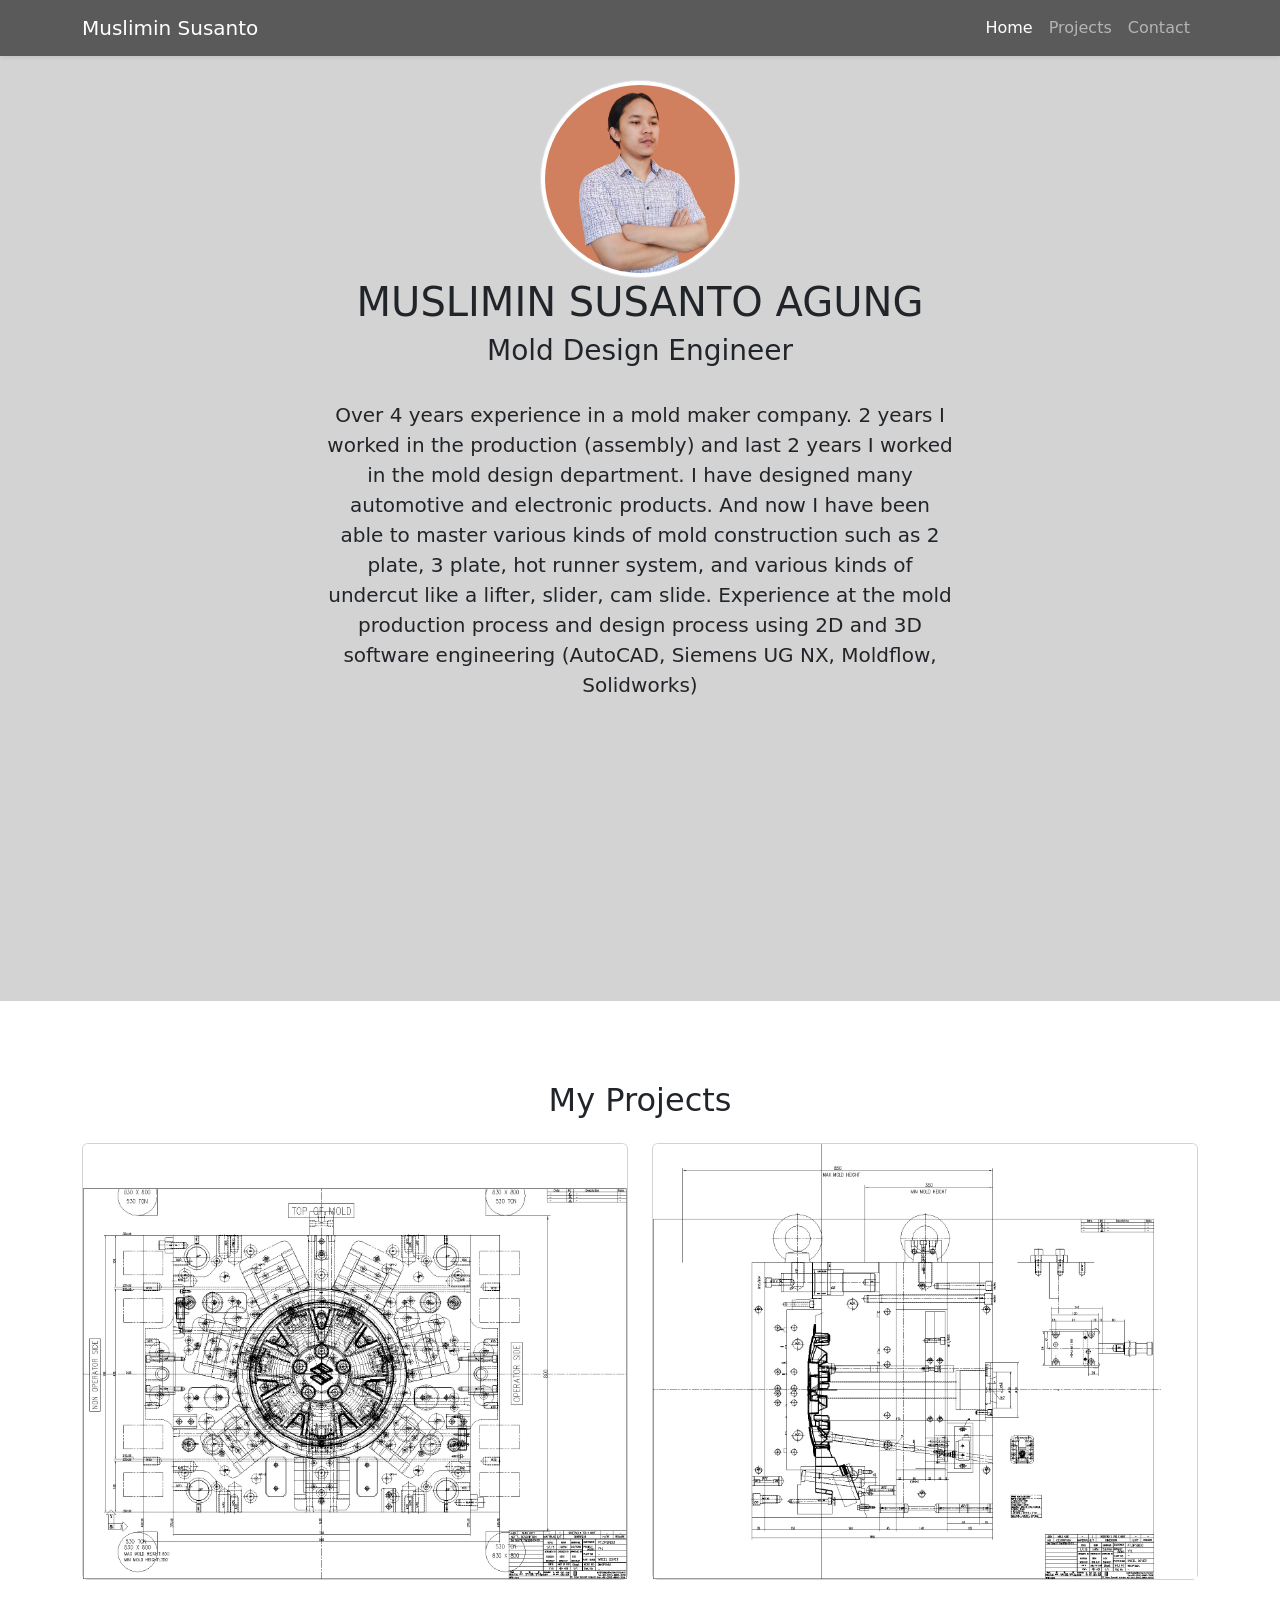
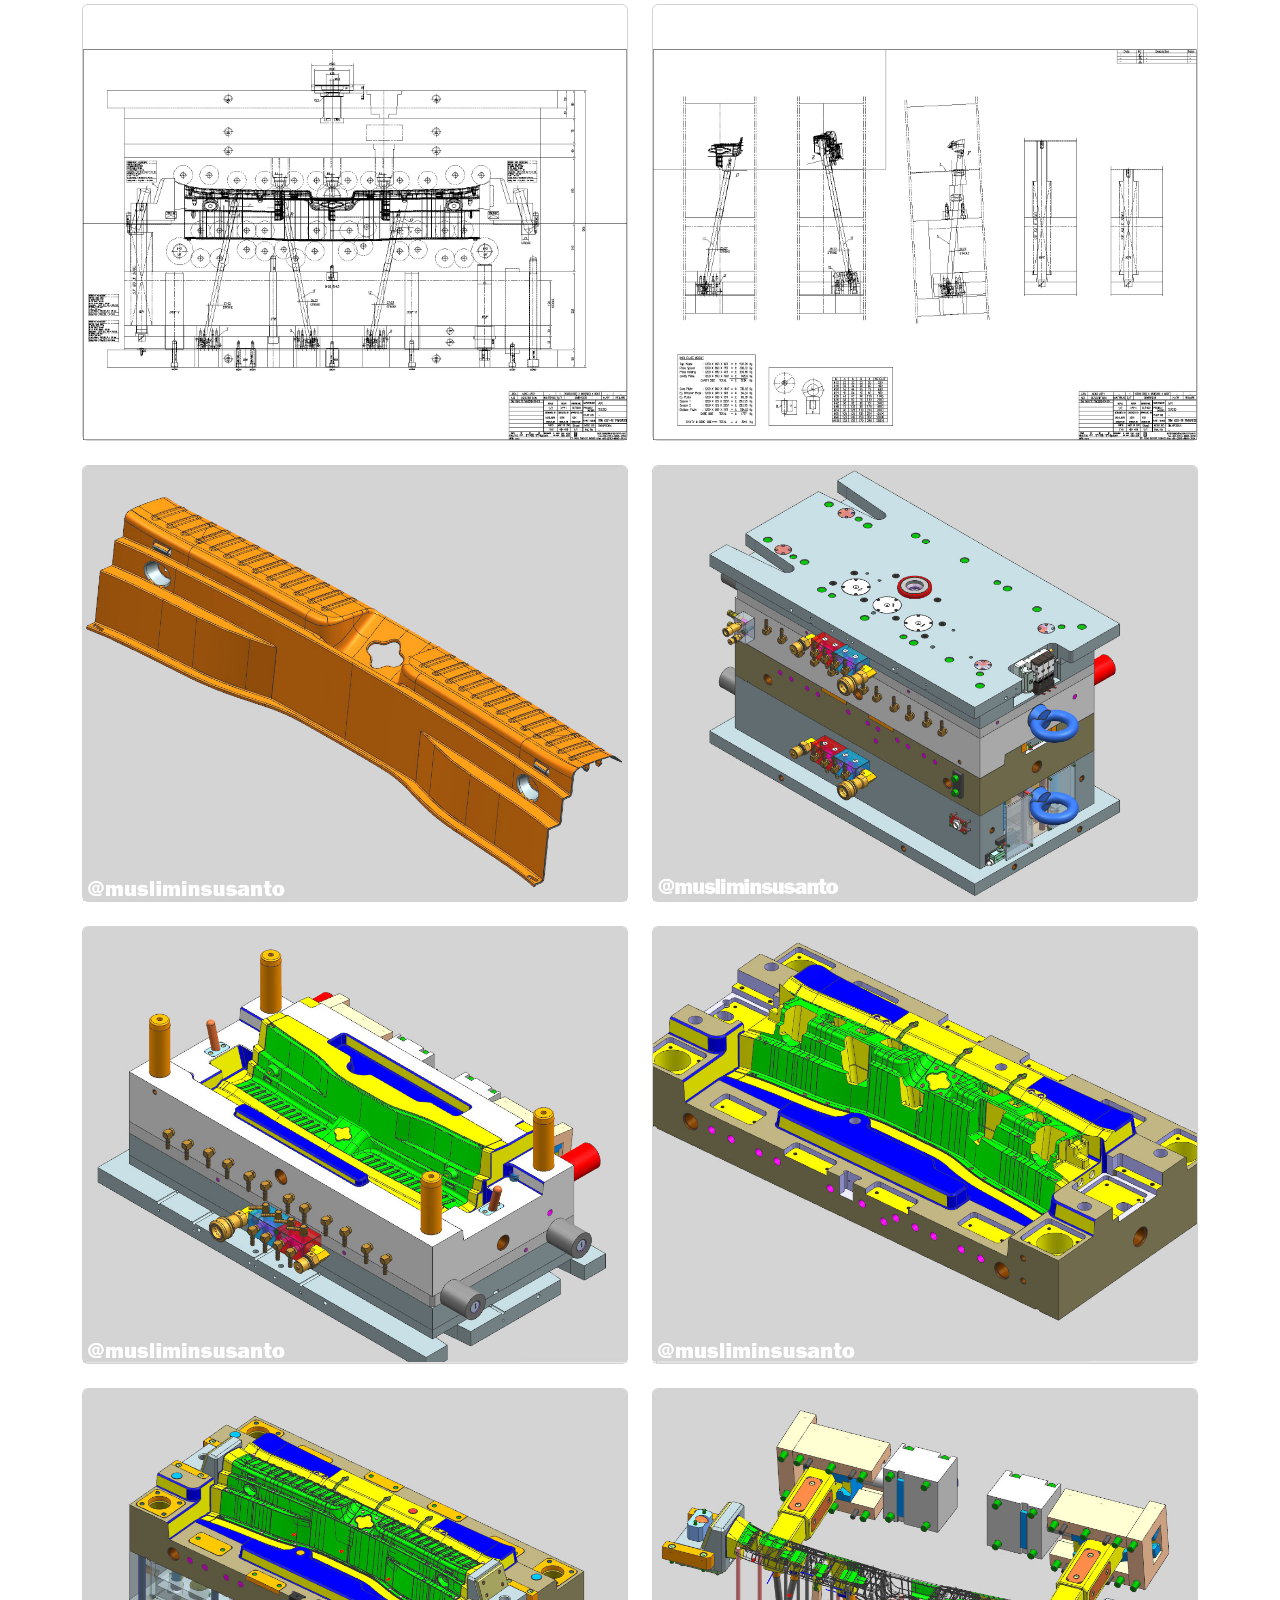
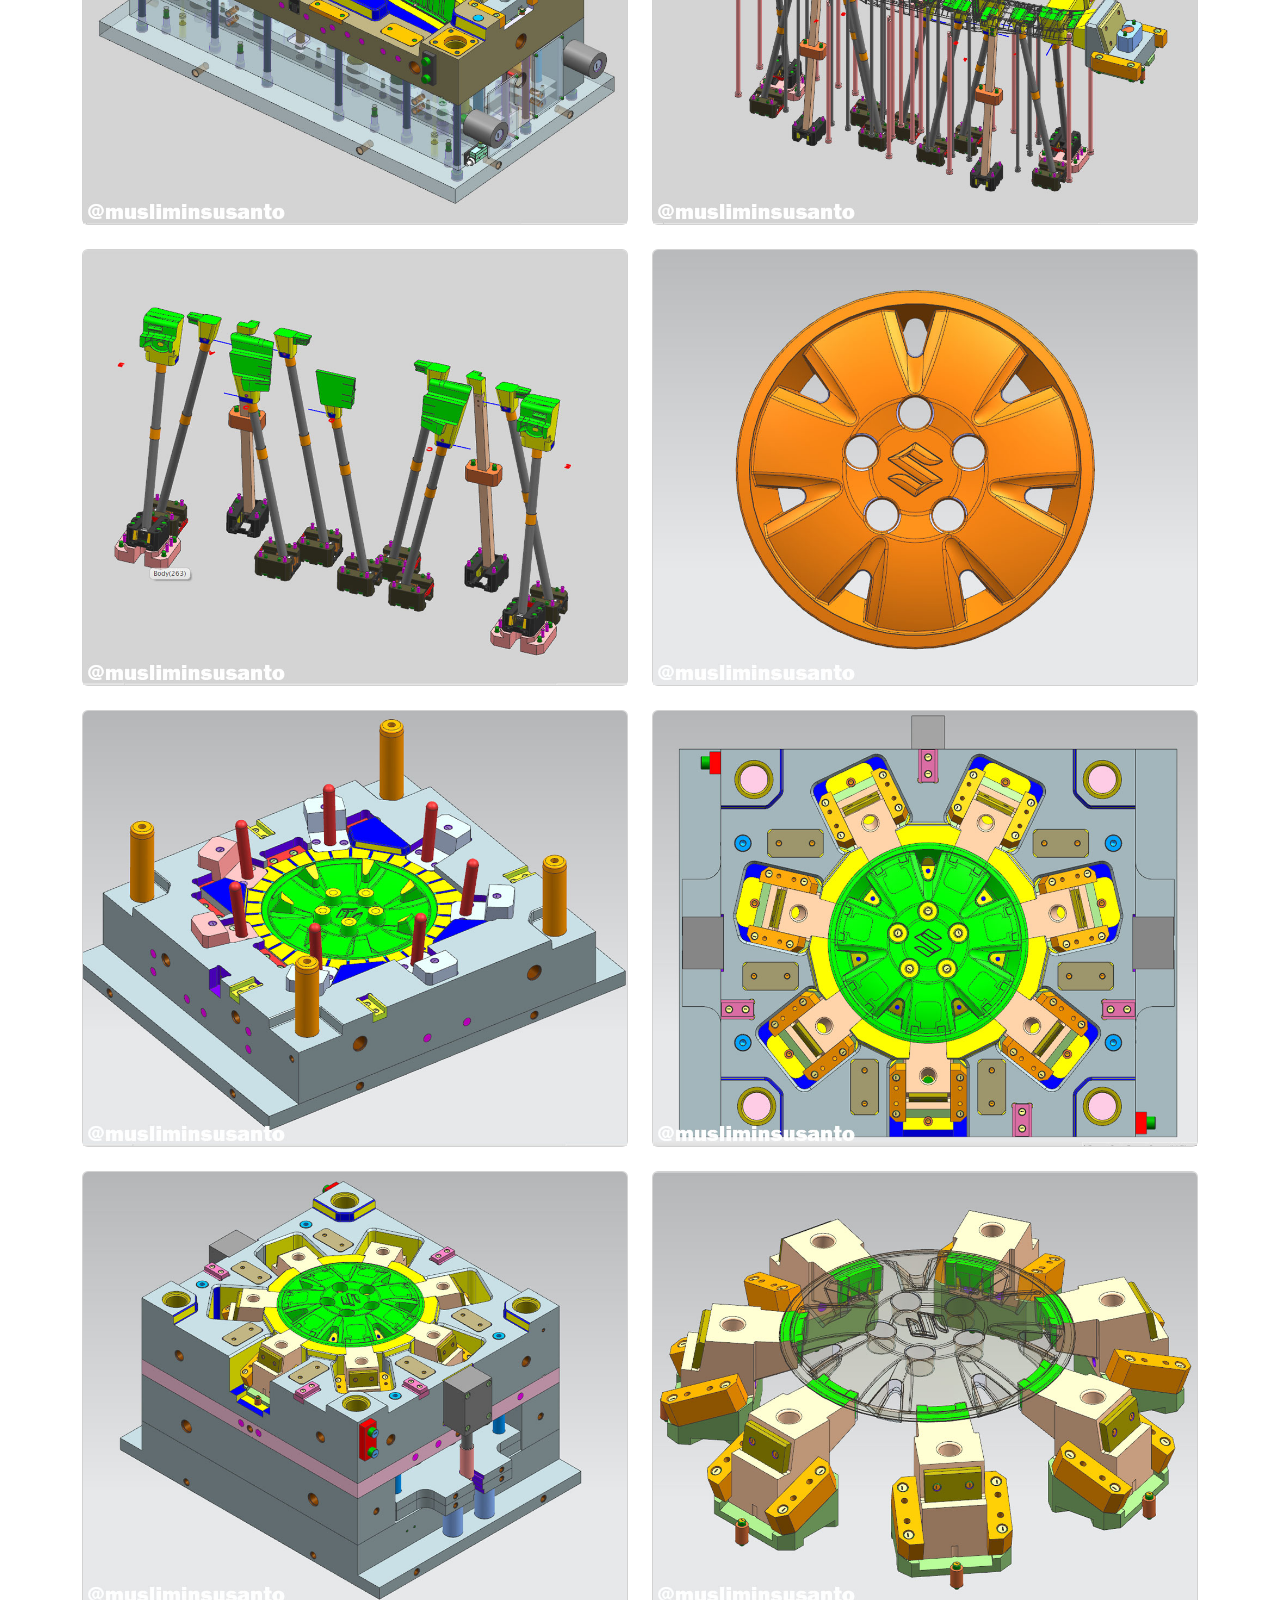
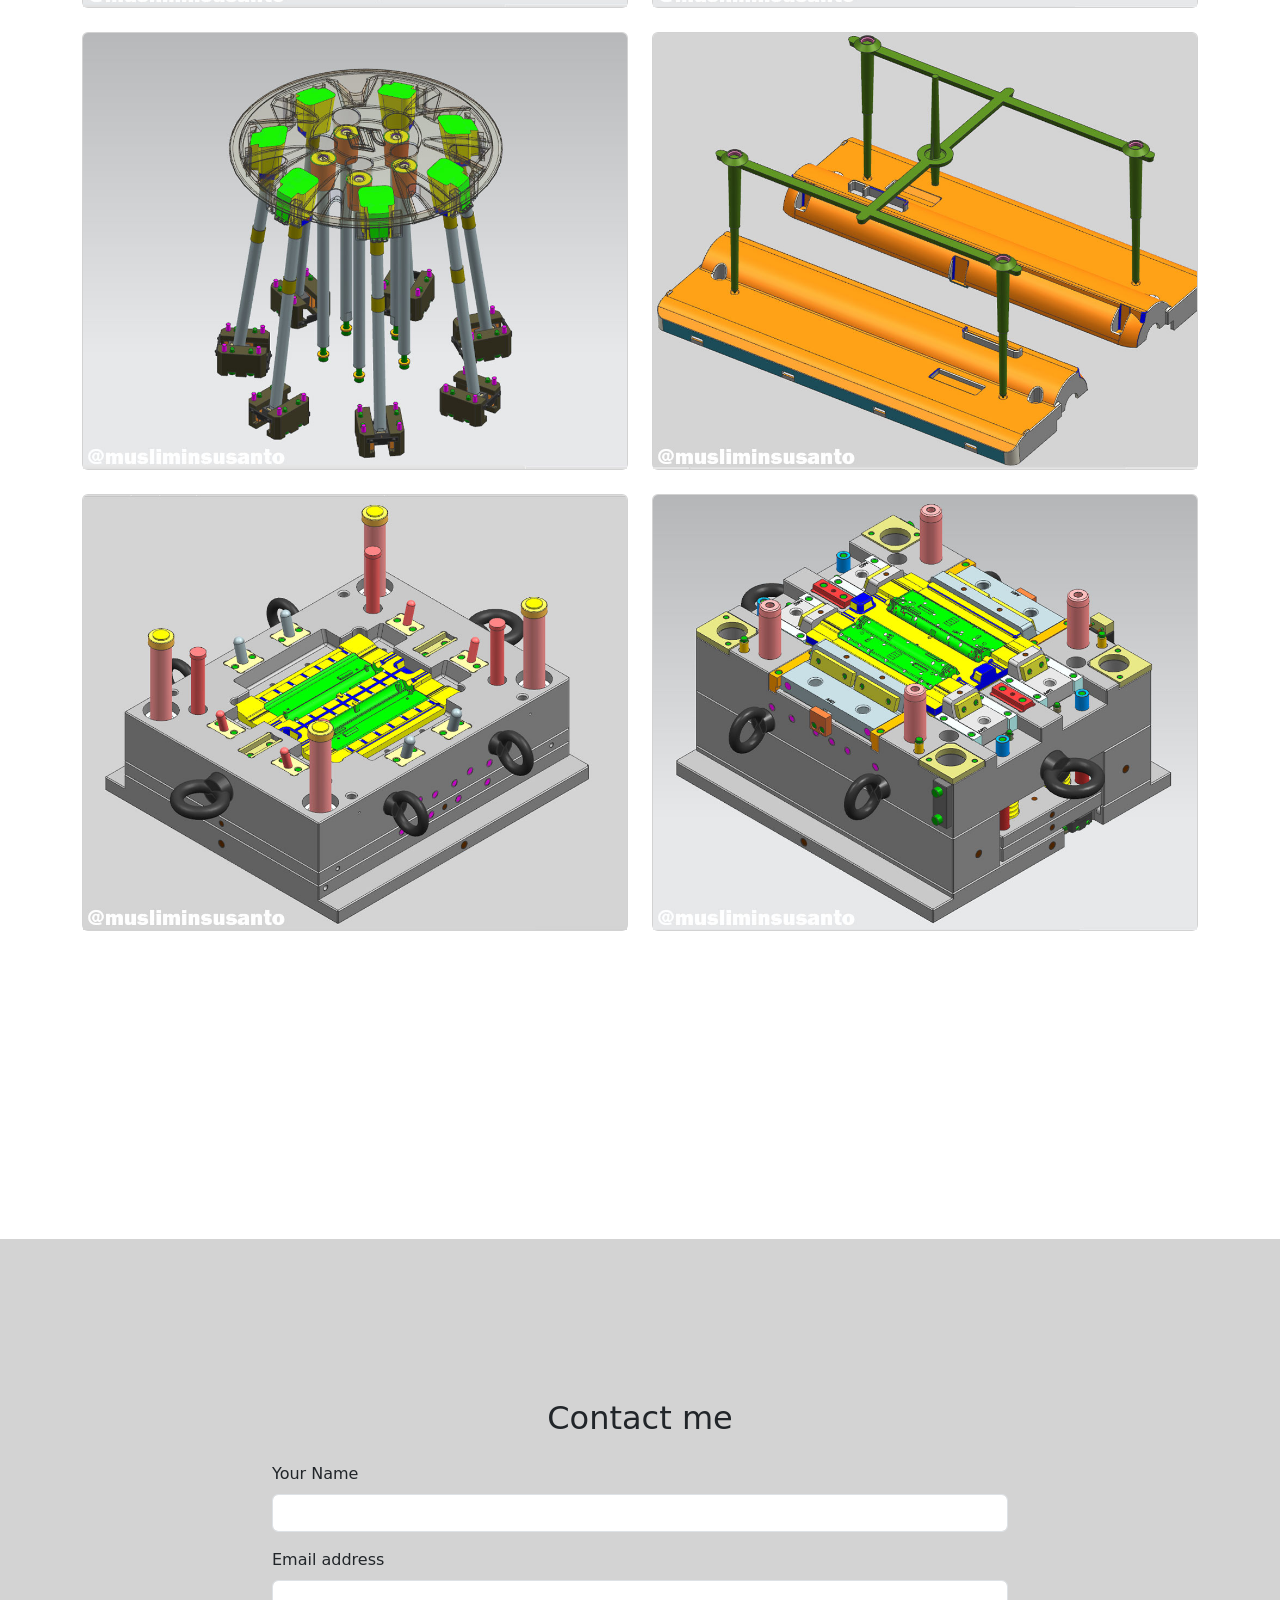
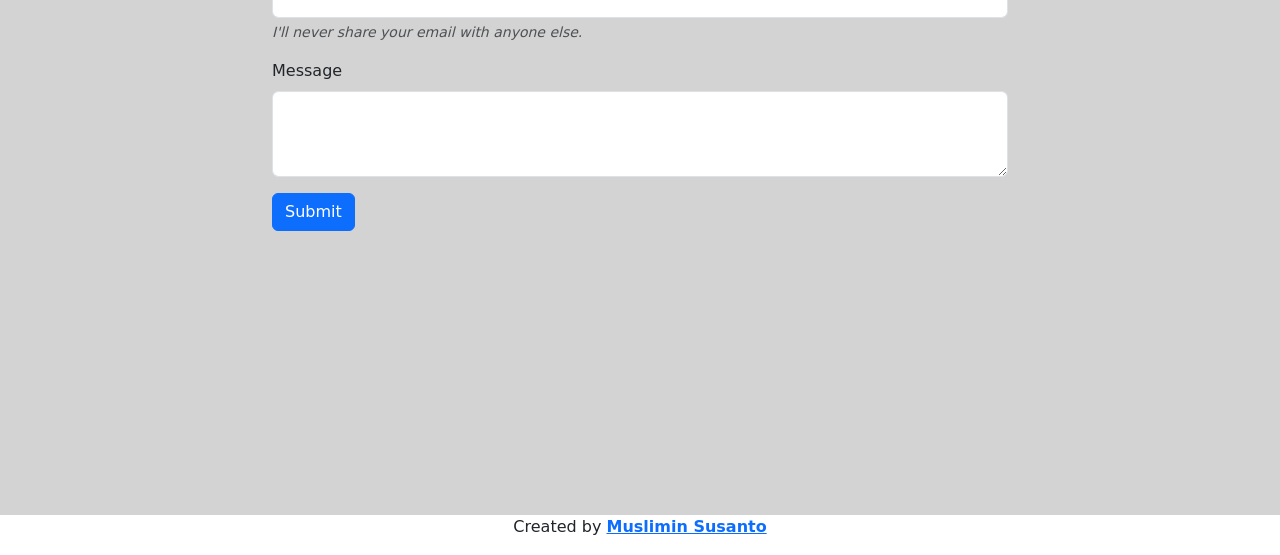
==== index.html @ c2fb9cf5 "Update index.html" ====
<!DOCTYPE html>
<html lang="en">
  <head>
    <!-- Required meta tags -->
    <meta charset="utf-8" />
    <meta name="viewport" content="width=device-width, initial-scale=1" />

    <!-- Bootstrap CSS -->
    <link href="https://cdn.jsdelivr.net/npm/bootstrap@5.1.1/dist/css/bootstrap.min.css" rel="stylesheet" integrity="sha384-F3w7mX95PdgyTmZZMECAngseQB83DfGTowi0iMjiWaeVhAn4FJkqJByhZMI3AhiU" crossorigin="anonymous" />

    <!-- My CSS -->
    <link rel="stylesheet" href="style.css" />

    <title>My Portfolio | Muslimin Susanto</title>
  </head>
  <body id="home">
    <!-- Navbar -->
    <nav class="navbar navbar-expand-lg navbar-dark shadow-sm fixed-top" style="background: #5a5a5a">
      <div class="container">
        <a class="navbar-brand" href="#">Muslimin Susanto</a>
        <button class="navbar-toggler" type="button" data-bs-toggle="collapse" data-bs-target="#navbarNav" aria-controls="navbarNav" aria-expanded="false" aria-label="Toggle navigation">
          <span class="navbar-toggler-icon"></span>
        </button>
        <div class="collapse navbar-collapse" id="navbarNav">
          <ul class="navbar-nav ms-auto">
            <li class="nav-item">
              <a class="nav-link active" aria-current="page" href="#home">Home</a>
            </li>
          
            <li class="nav-item">
              <a class="nav-link" href="#projects">Projects</a>
            </li>
            <li class="nav-item">
              <a class="nav-link" href="#contact">Contact</a>
            </li>
          </ul>
        </div>
      </div>
    </nav>
    <!-- Akhir Navbar -->

    <!-- Jumbotron -->
    <section class="jumbotron text-center">
      <img src="img/05.jpg" alt="Muslimin Susanto" width="200" class="rounded-circle img-thumbnail" />
      <div class="container">
        <div class="row text-center">
          <div class="col">
            <h1>
              MUSLIMIN SUSANTO AGUNG
            </h1>
          </div>
        </div>
      </div>
    
      <div class="container">
        <div class="row text-center mb-4">
          <div class="col">
            <h3>
              Mold Design Engineer
            </h3>
          </div>
        </div>
      </div>



      <div class="row justify-content-center fs-5 text-center">
        <div class="col-md-6">
          <p>Over 4 years experience in a mold maker company. 2 years I worked in the production (assembly) and last 2 years I worked in the mold design department. I have designed many automotive and electronic products. And now I have been able to master various kinds of mold construction such as 2 plate, 3 plate, hot runner system, and various kinds of undercut like a lifter, slider, cam slide.  Experience at the mold production process and design process using 2D and 3D software engineering (AutoCAD, Siemens UG NX, Moldflow, Solidworks)</p>
        </div>
      
      </div>
      
      <svg xmlns="http://www.w3.org/2000/svg" viewBox="0 0 1440 320">
        <path
          fill="#d3d3d3"
          fill-opacity="10"
          d="M0,96L30,106.7C60,117,120,139,180,160C240,181,300,203,360,197.3C420,192,480,160,540,160C600,160,660,192,720,181.3C780,171,840,117,900,122.7C960,128,1020,192,1080,202.7C1140,213,1200,171,1260,154.7C1320,139,1380,149,1410,154.7L1440,160L1440,0L1410,0C1380,0,1320,0,1260,0C1200,0,1140,0,1080,0C1020,0,960,0,900,0C840,0,780,0,720,0C660,0,600,0,540,0C480,0,420,0,360,0C300,0,240,0,180,0C120,0,60,0,30,0L0,0Z"
        ></path>
      </svg>
    </section>
    <!-- Akhir Jumbotron -->


    <!-- Projects -->
    <section id="projects">
      <div class="container">
        <div class="row text-center mb-3">
          <div class="col">
            <h2>My Projects</h2>
          </div>
        </div>
        <div class="row justify-content-center">
          <div class="col-md-6 mb-4">
            <div class="card">
              <img src="img/projects/1.jpg" class="card-img-top" alt="projects1" />
            </div>
          </div>
          <div class="col-md-6 mb-4">
            <div class="card">
              <img src="img/projects/2.jpg" class="card-img-top" alt="projects1" />
            </div>
          </div>
          <div class="col-md-6 mb-4">
            <div class="card">
              <img src="img/projects/3.jpg" class="card-img-top" alt="projects1" />
            </div>
          </div>
          <div class="col-md-6 mb-4">
            <div class="card">
              <img src="img/projects/4.jpg" class="card-img-top" alt="projects1" />
            </div>
          </div>
          <div class="col-md-6 mb-4">
            <div class="card">
              <img src="img/projects/5.jpg" class="card-img-top" alt="projects1" />
            </div>
          </div>
          <div class="col-md-6 mb-4">
            <div class="card">
              <img src="img/projects/6.jpg" class="card-img-top" alt="projects1" />
            </div>
          </div>
          <div class="col-md-6 mb-4">
            <div class="card">
              <img src="img/projects/7.jpg" class="card-img-top" alt="projects1" />
            </div>
          </div>
          <div class="col-md-6 mb-4">
            <div class="card">
              <img src="img/projects/8.jpg" class="card-img-top" alt="projects1" />
            </div>
          </div>
          <div class="col-md-6 mb-4">
            <div class="card">
              <img src="img/projects/9.jpg" class="card-img-top" alt="projects1" />
            </div>
          </div>
          <div class="col-md-6 mb-4">
            <div class="card">
              <img src="img/projects/10.jpg" class="card-img-top" alt="projects1" />
            </div>
          </div>
          <div class="col-md-6 mb-4">
            <div class="card">
              <img src="img/projects/11.jpg" class="card-img-top" alt="projects1" />
            </div>
          </div>
          <div class="col-md-6 mb-4">
            <div class="card">
              <img src="img/projects/12.jpg" class="card-img-top" alt="projects1" />
            </div>
          </div>
          <div class="col-md-6 mb-4">
            <div class="card">
              <img src="img/projects/13.jpg" class="card-img-top" alt="projects1" />
            </div>
          </div>
          <div class="col-md-6 mb-4">
            <div class="card">
              <img src="img/projects/14.jpg" class="card-img-top" alt="projects1" />
            </div>
          </div>
          <div class="col-md-6 mb-4">
            <div class="card">
              <img src="img/projects/15.jpg" class="card-img-top" alt="projects1" />
            </div>
          </div>
          <div class="col-md-6 mb-4">
            <div class="card">
              <img src="img/projects/16.jpg" class="card-img-top" alt="projects1" />
            </div>
          </div>
          <div class="col-md-6 mb-4">
            <div class="card">
              <img src="img/projects/17.jpg" class="card-img-top" alt="projects1" />
            </div>
          </div>
          <div class="col-md-6 mb-4">
            <div class="card">
              <img src="img/projects/18.jpg" class="card-img-top" alt="projects1" />
            </div>
          </div>
          <div class="col-md-6 mb-4">
            <div class="card">
              <img src="img/projects/19.jpg" class="card-img-top" alt="projects1" />
            </div>
          </div>
          <div class="col-md-6 mb-4">
            <div class="card">
              <img src="img/projects/20.jpg" class="card-img-top" alt="projects1" />
            </div>
          </div>
          
            </div>
          </div>
        </div>
      </div>
      <svg xmlns="http://www.w3.org/2000/svg" viewBox="0 0 1440 320">
        <path
          fill="#ffffff"
          fill-opacity="1"
          d="M0,192L48,186.7C96,181,192,171,288,160C384,149,480,139,576,138.7C672,139,768,149,864,165.3C960,181,1056,203,1152,208C1248,213,1344,203,1392,197.3L1440,192L1440,320L1392,320C1344,320,1248,320,1152,320C1056,320,960,320,864,320C768,320,672,320,576,320C480,320,384,320,288,320C192,320,96,320,48,320L0,320Z"
          data-darkreader-inline-fill=""
          style="--darkreader-inline-fill: #007acc"
        ></path>
      </svg>
    </section>
    <!-- Akhir Projects -->

    <!-- Contact -->
    <section id="contact">
      <div id="contact">
        <div class="container">
          <div class="row text-center mb-3">
            <div class="col">
              <h2>Contact me</h2>
            </div>
          </div>
          <div class="row justify-content-center">
            <div class="col-md-8">
              <div class="alert alert-warning alert-dismissible fade show d-none my-alert" role="alert">
                <strong>Thankyou!</strong> Your response has been recorded.
                <button type="button" class="btn-close" data-bs-dismiss="alert" aria-label="Close"></button>
              </div>
              <form name="submit-to-google-sheet">
    <div class="mb-3">
      <label for="name" class="form-label">Your Name</label>
      <input type="text" class="form-control" id="name" aria-describedby="name" name="name">
      
    </div>
    <div class="mb-3">
      <label for="email" class="form-label">Email address</label>
      <input type="email" class="form-control" id="email" aria-describedby="email" name="email">
      <div id="emailHelp" class="form-text fst-italic">I'll never share your email with anyone else.</div>
    </div>
    <div class="mb-3">
      <label for="message" class="form-label">Message</label>
      <textarea class="form-control" id="message" rows="3" name="message"></textarea>
    </div>

    <button type="submit" class="btn btn-primary btn-submit">Submit</button>
    <button class="btn btn-primary btn-loading d-none" type="button" disabled>
      <span class="spinner-border spinner-border-sm" role="status" aria-hidden="true"></span>
      Loading...
    </button>
  </form>
            </div>
          </div>
        </div>
      </div>
      <svg xmlns="http://www.w3.org/2000/svg" viewBox="0 0 1440 320"><path fill="#d3d3d3" fill-opacity="1" d="M0,224L0,288L1440,288L1440,320L0,320L0,320Z"></path></svg>
    </section>
    
    <!-- Akhir Contact -->

    <!-- Footer -->
    <section id="footer">
      <footer class="text-center ">
        <p>Created by <a href="https://www.linkedin.com/in/muslimin-susanto-30aabb185/" class="fw-bold">Muslimin Susanto</a></p>
      </footer>
    </section>
    
    <!-- Akhir Footer -->

    <script src="https://cdn.jsdelivr.net/npm/bootstrap@5.1.1/dist/js/bootstrap.bundle.min.js" integrity="sha384-/bQdsTh/da6pkI1MST/rWKFNjaCP5gBSY4sEBT38Q/9RBh9AH40zEOg7Hlq2THRZ" crossorigin="anonymous"></script>

    <script>
      const scriptURL = 'https://script.google.com/macros/s/AKfycbyPAhC7b8kqi7m5Fz4rlRnM3wbBEeJFBWwwUVKz9-BbYvPcU7qLAvP1t3pHbpmOs-VFFA/exec'
      const form = document.forms['submit-to-google-sheet']
      const btnSubmit = document.querySelector('.btn-submit')
      const btnLoading = document.querySelector('.btn-loading')
      const myAlert = document.querySelector('.my-alert')
    
      form.addEventListener('submit', e => {
        e.preventDefault()
        // when submit button is clicked
        // show loading button, dischard submit button
        btnLoading.classList.toggle('d-none')
        btnSubmit.classList.toggle('d-none')
        fetch(scriptURL, { method: 'POST', body: new FormData(form)})
          .then(response => {
        // show submit button, dischard loading button
            btnLoading.classList.toggle('d-none')
        btnSubmit.classList.toggle('d-none')
        // show alert
        myAlert.classList.toggle('d-none')
        // reset form
        form.reset()
            console.log('Success!', response)
          })
          .catch(error => console.error('Error!', error.message))
      })
    </script>

  </body>
</html>
---- style.css ----
.jumbotron {
  padding-top: 5rem;
  background-color: #d3d3d3;
}

#projects {
  background-color: #ffffff;
  padding-top: 5rem;
}

#contact {
  background-color: #d3d3d3;
  padding-top: 5rem;
}

.container .img {
  overflow: hidden;
}

.container img {
  display: block;
  width: 100%;
  height: 100%;
  transition: all 0.5s ease-out;
}

.container img:hover {
  transform: scale(1.1);
}

.modal {
  background-color: rgba(0, 0, 0, 0.698);
  position: fixed;
  top: 0;
  right: 0;
  bottom: 0;
  left: 0;
  width: 100%;
  height: 100%;
  opacity: 0;
  pointer-events: none;
  transition: all 0.3s ease-out;
}

.modal.open {
  pointer-events: all;
  opacity: 1;
}

.modal .full-img {
  position: absolute;
  height: 70%;
  top: 50%;
  left: 50%;
  transform: translate(-50%, -50%);
}

.modal .caption {
  position: absolute;
  bottom: 5%;
  left: 50%;
  transform: translate(-50%, -50%);
  font-size: 20px;
  color: #fff;
}
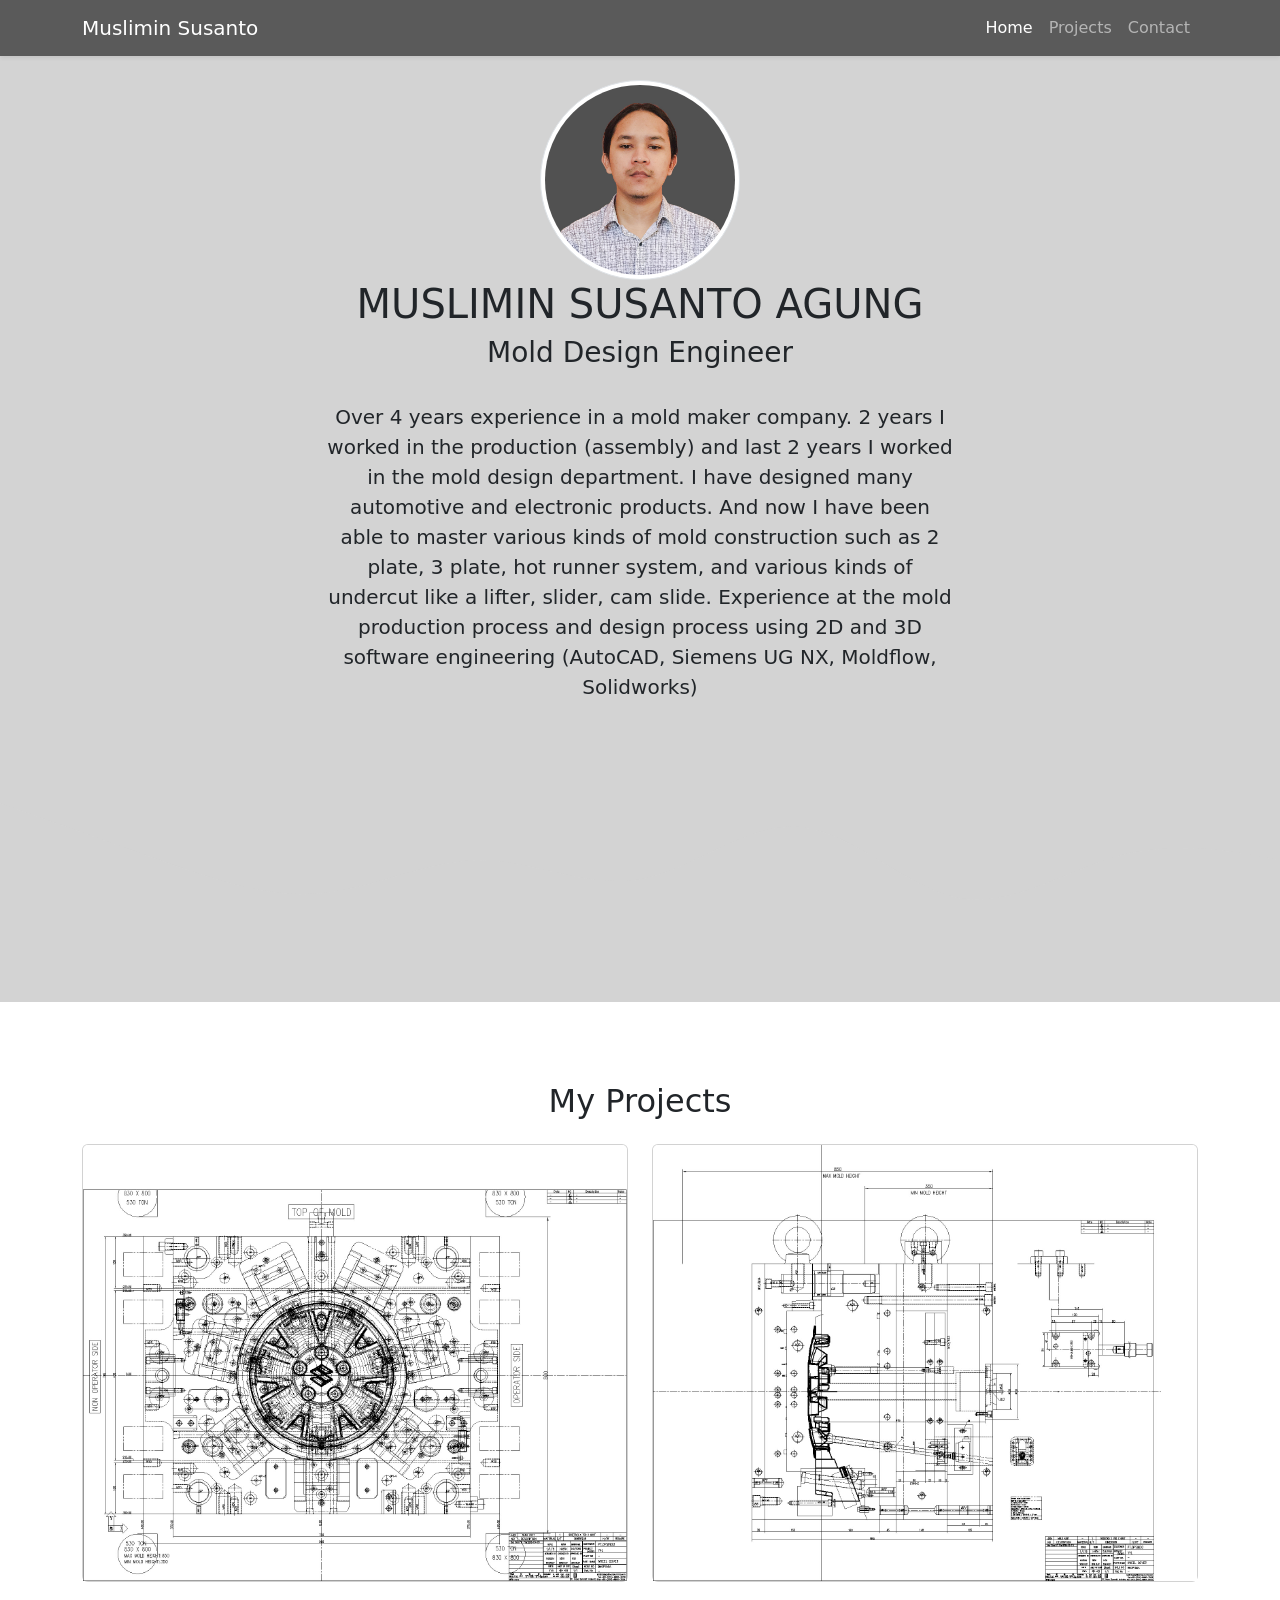
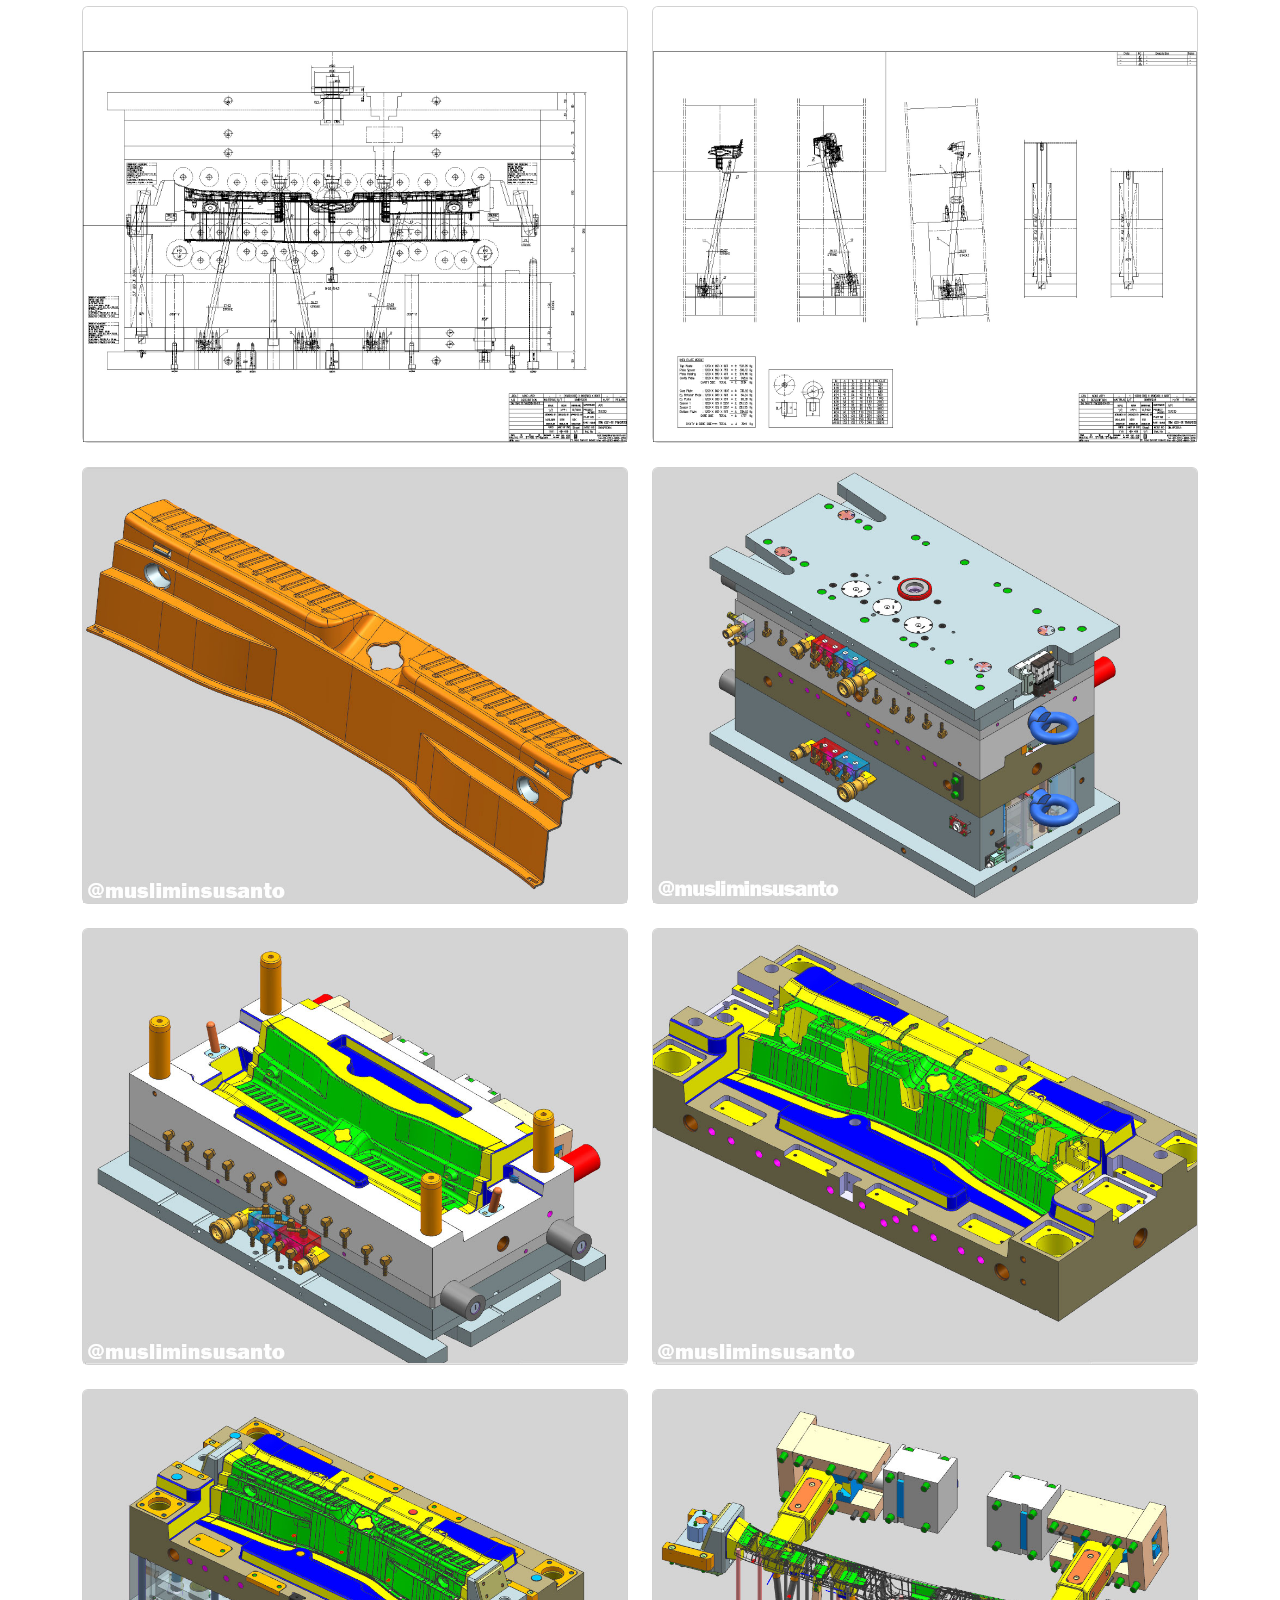
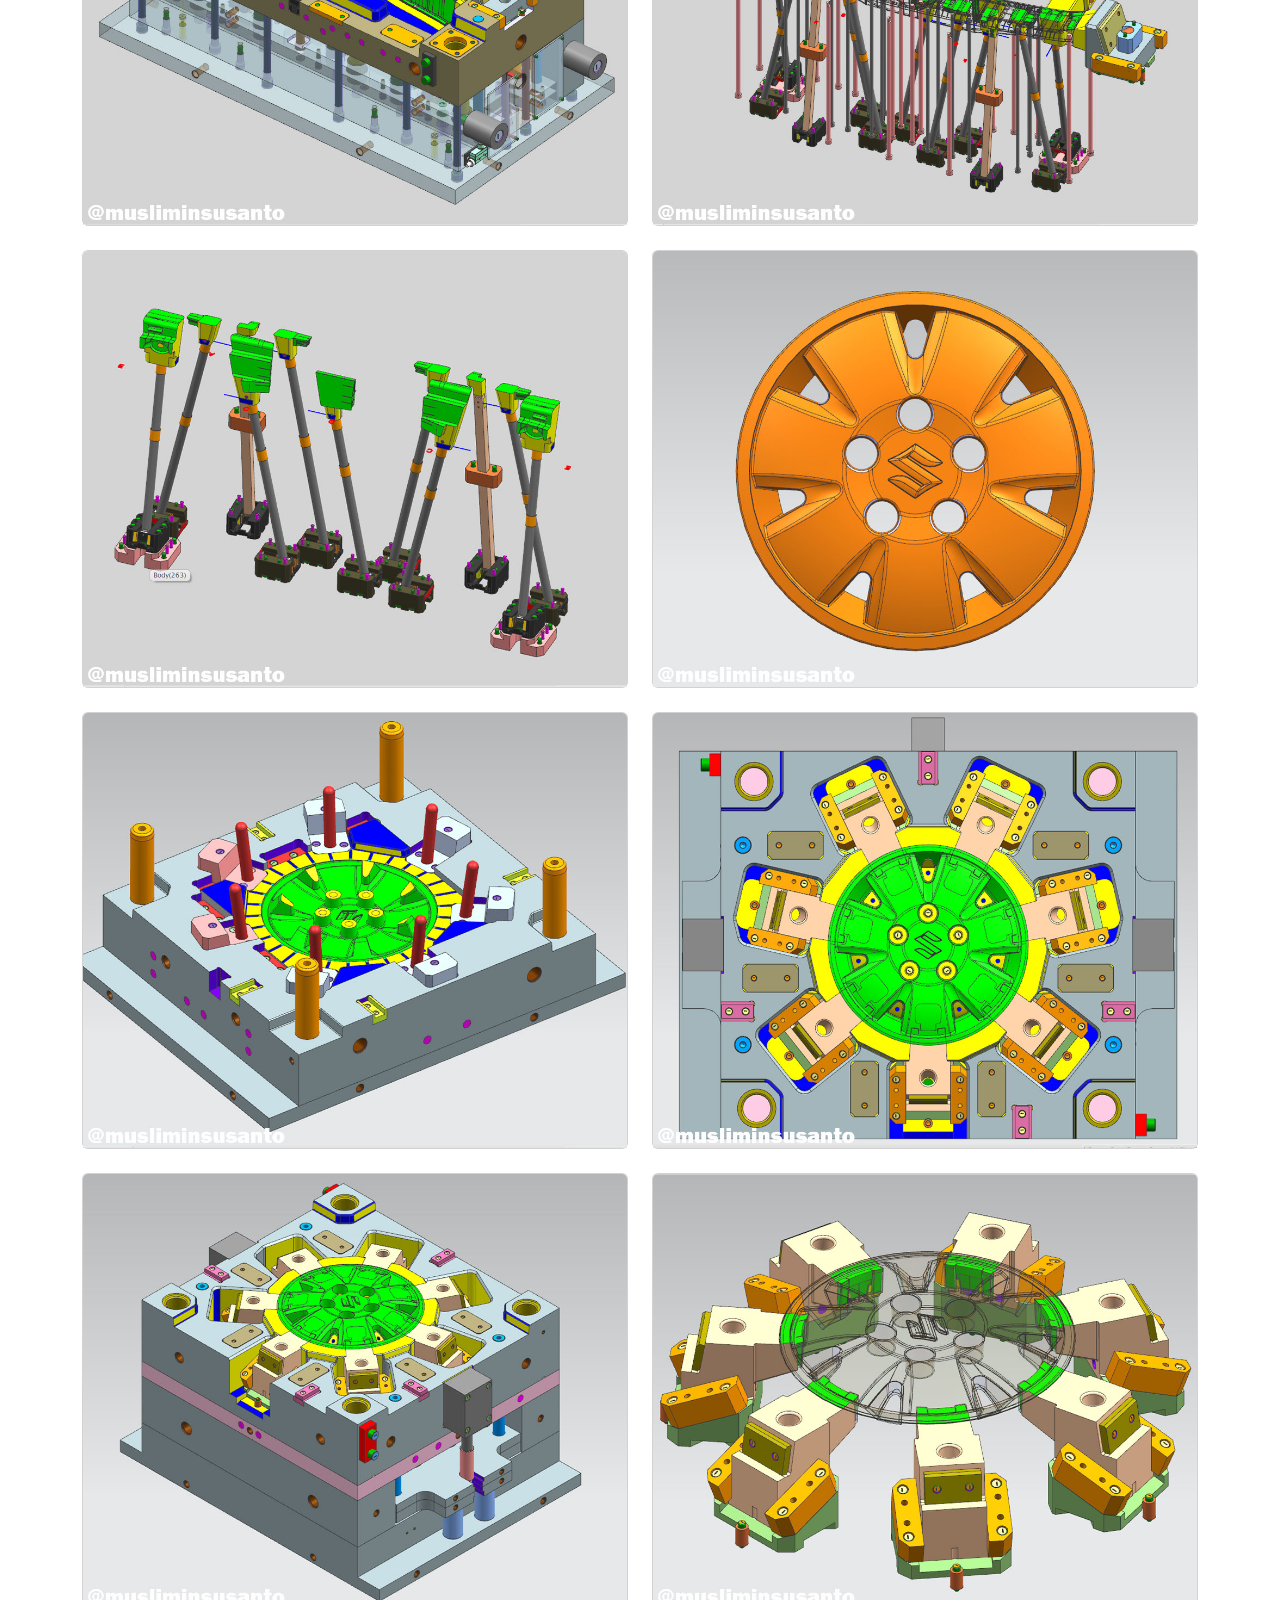
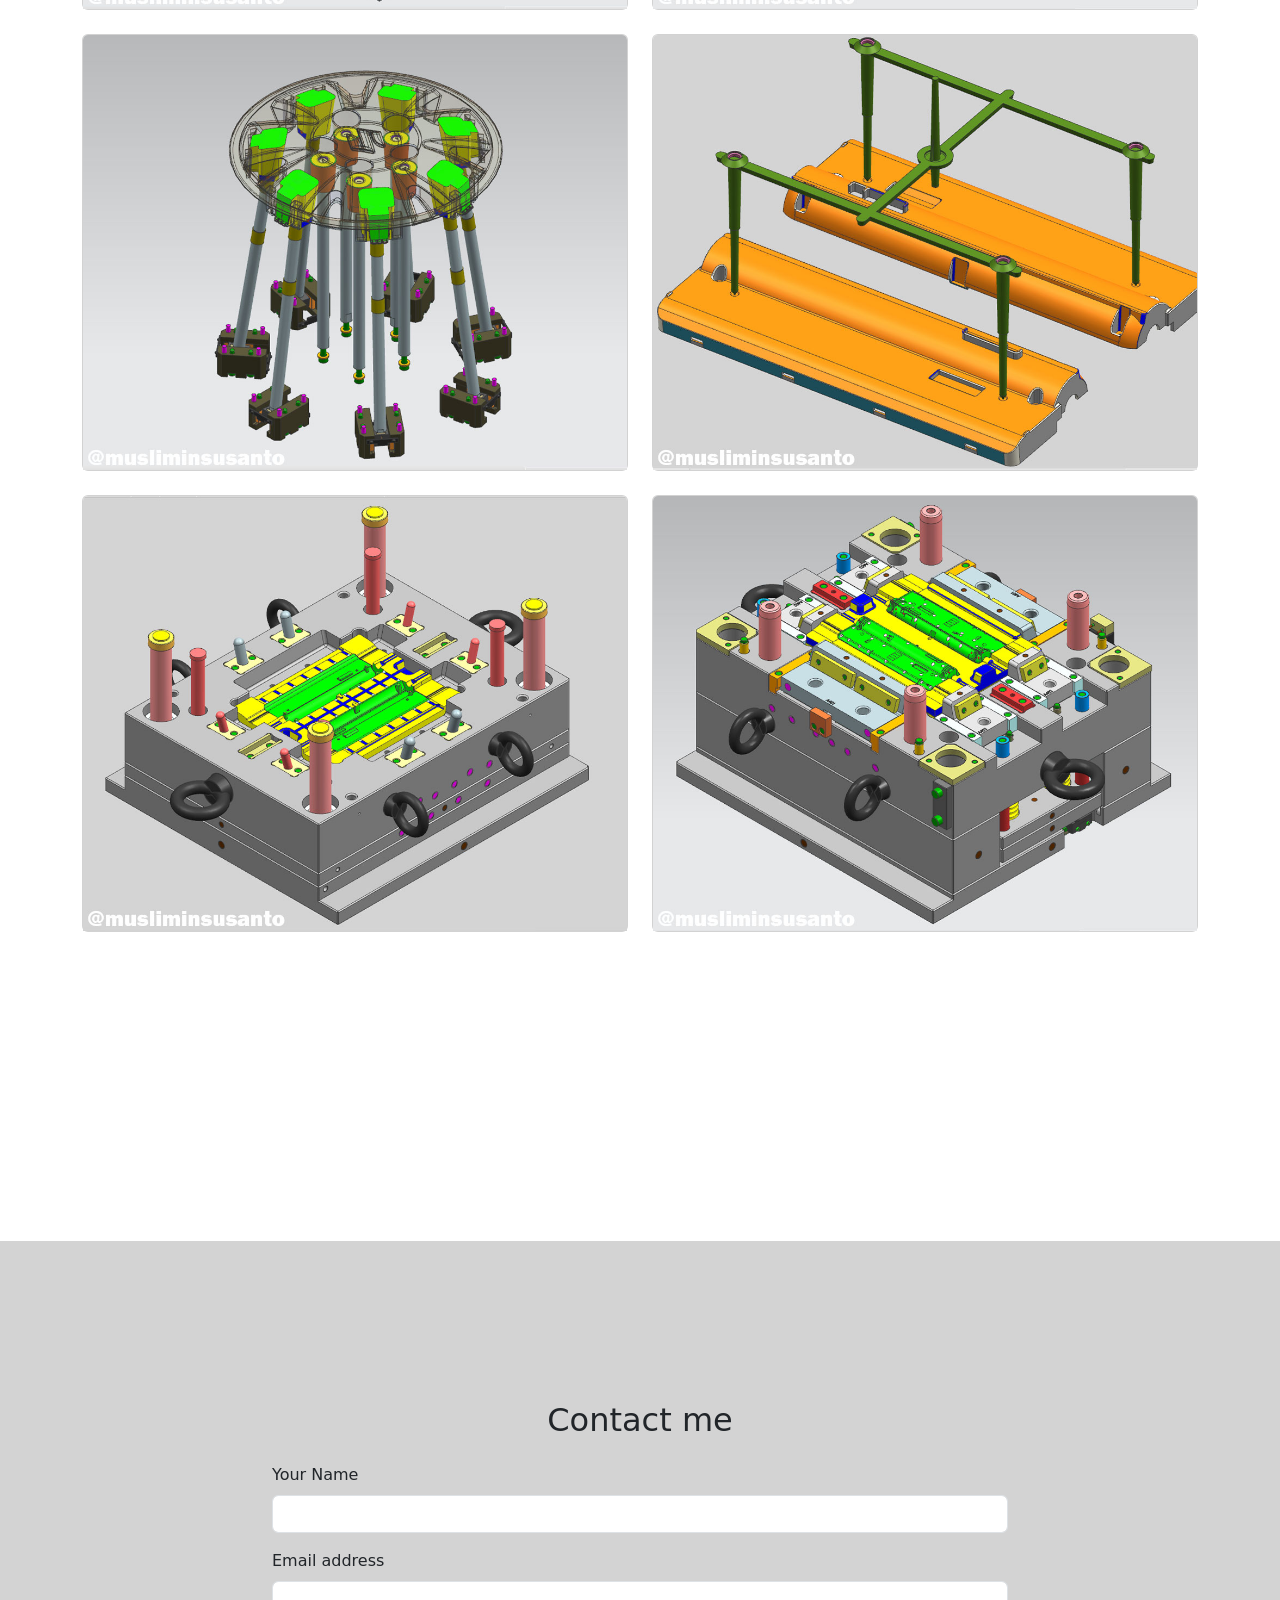
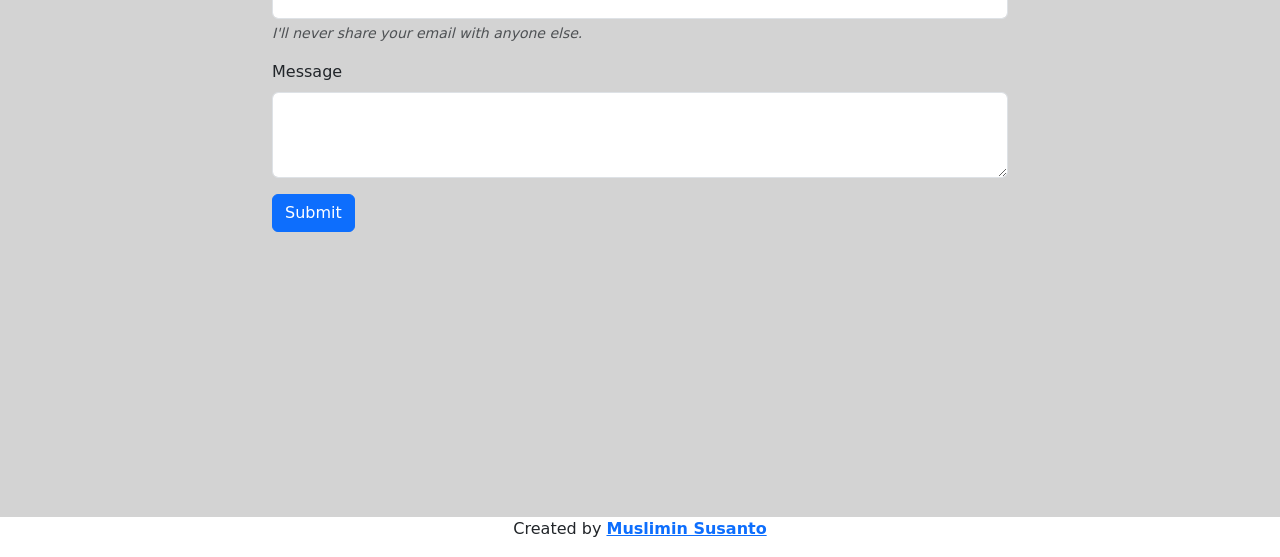
==== commit f61d6b66: "Update index.html change bgtron 08" ====
--- a/index.html
+++ b/index.html
@@ -41,7 +41,7 @@
 
     <!-- Jumbotron -->
     <section class="jumbotron text-center">
-      <img src="img/05.jpg" alt="Muslimin Susanto" width="200" class="rounded-circle img-thumbnail" />
+      <img src="img/08.jpg" alt="Muslimin Susanto" width="200" class="rounded-circle img-thumbnail" />
       <div class="container">
         <div class="row text-center">
           <div class="col">
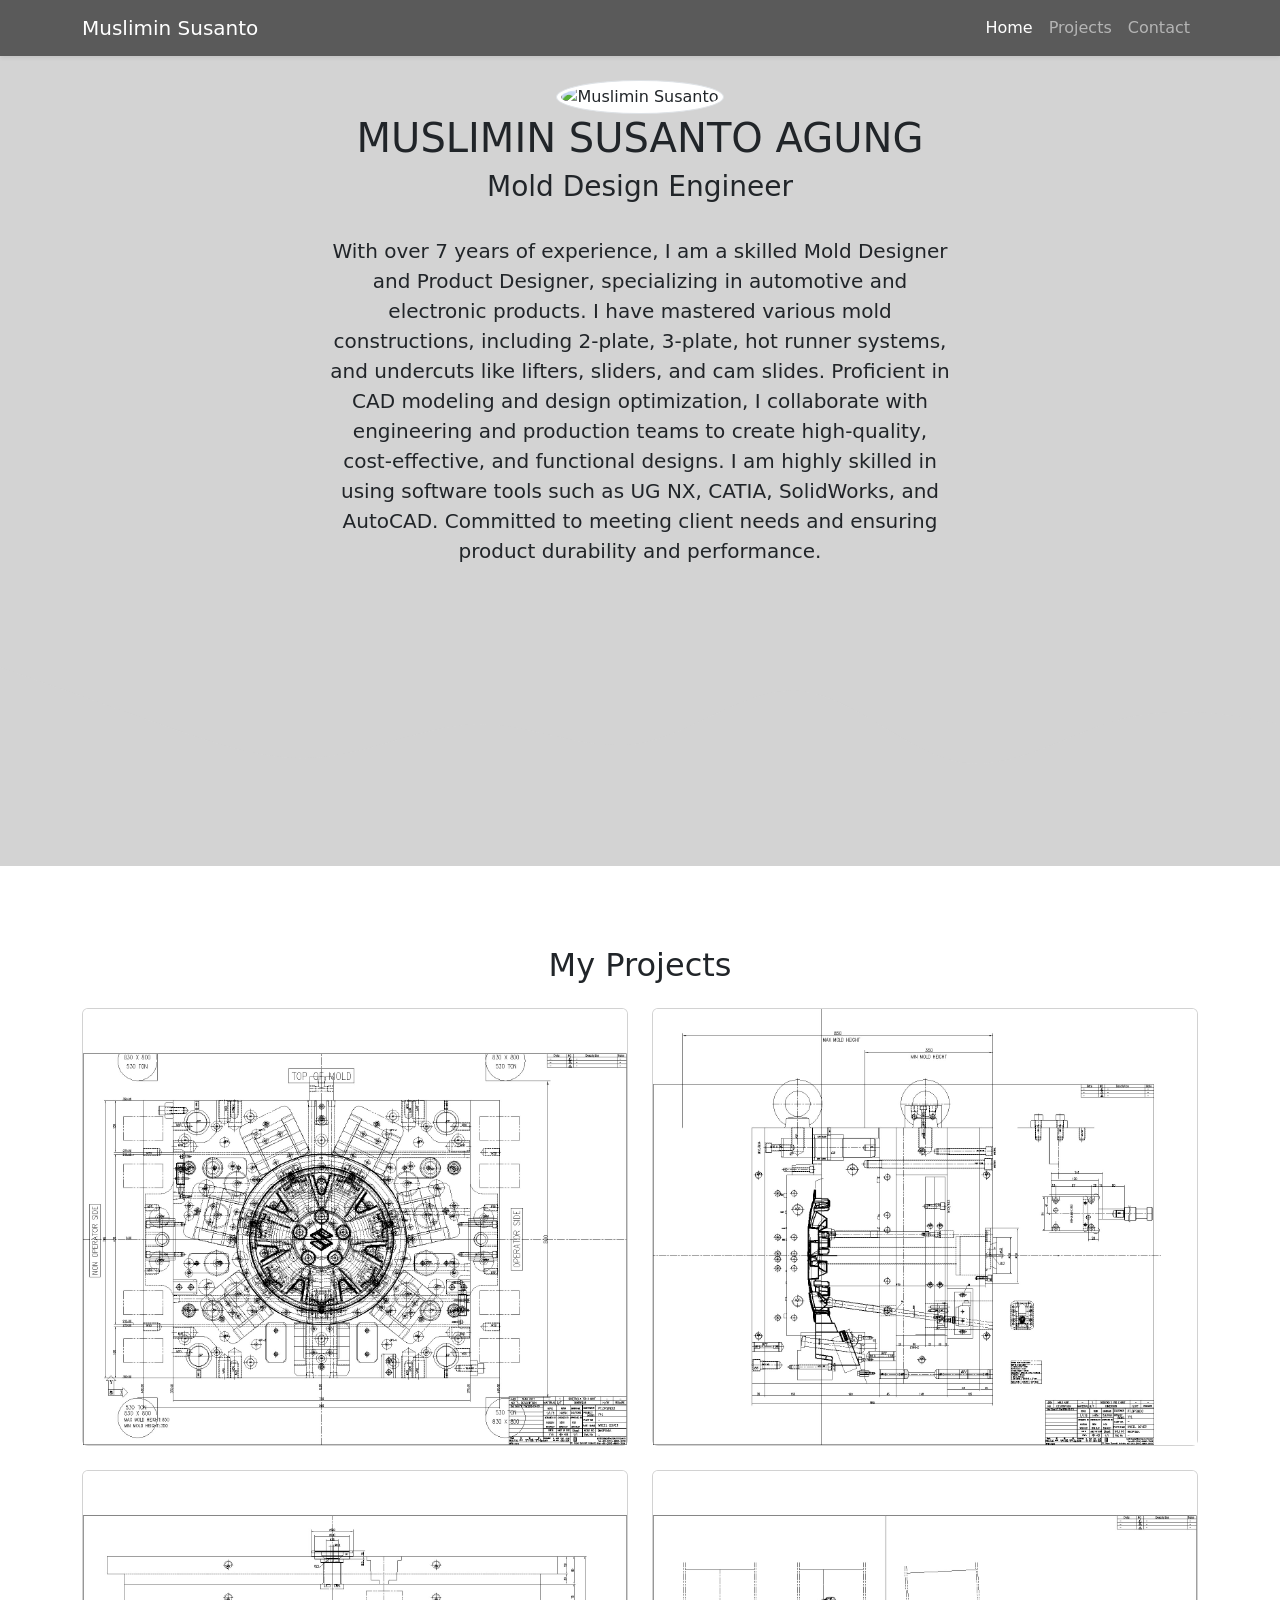
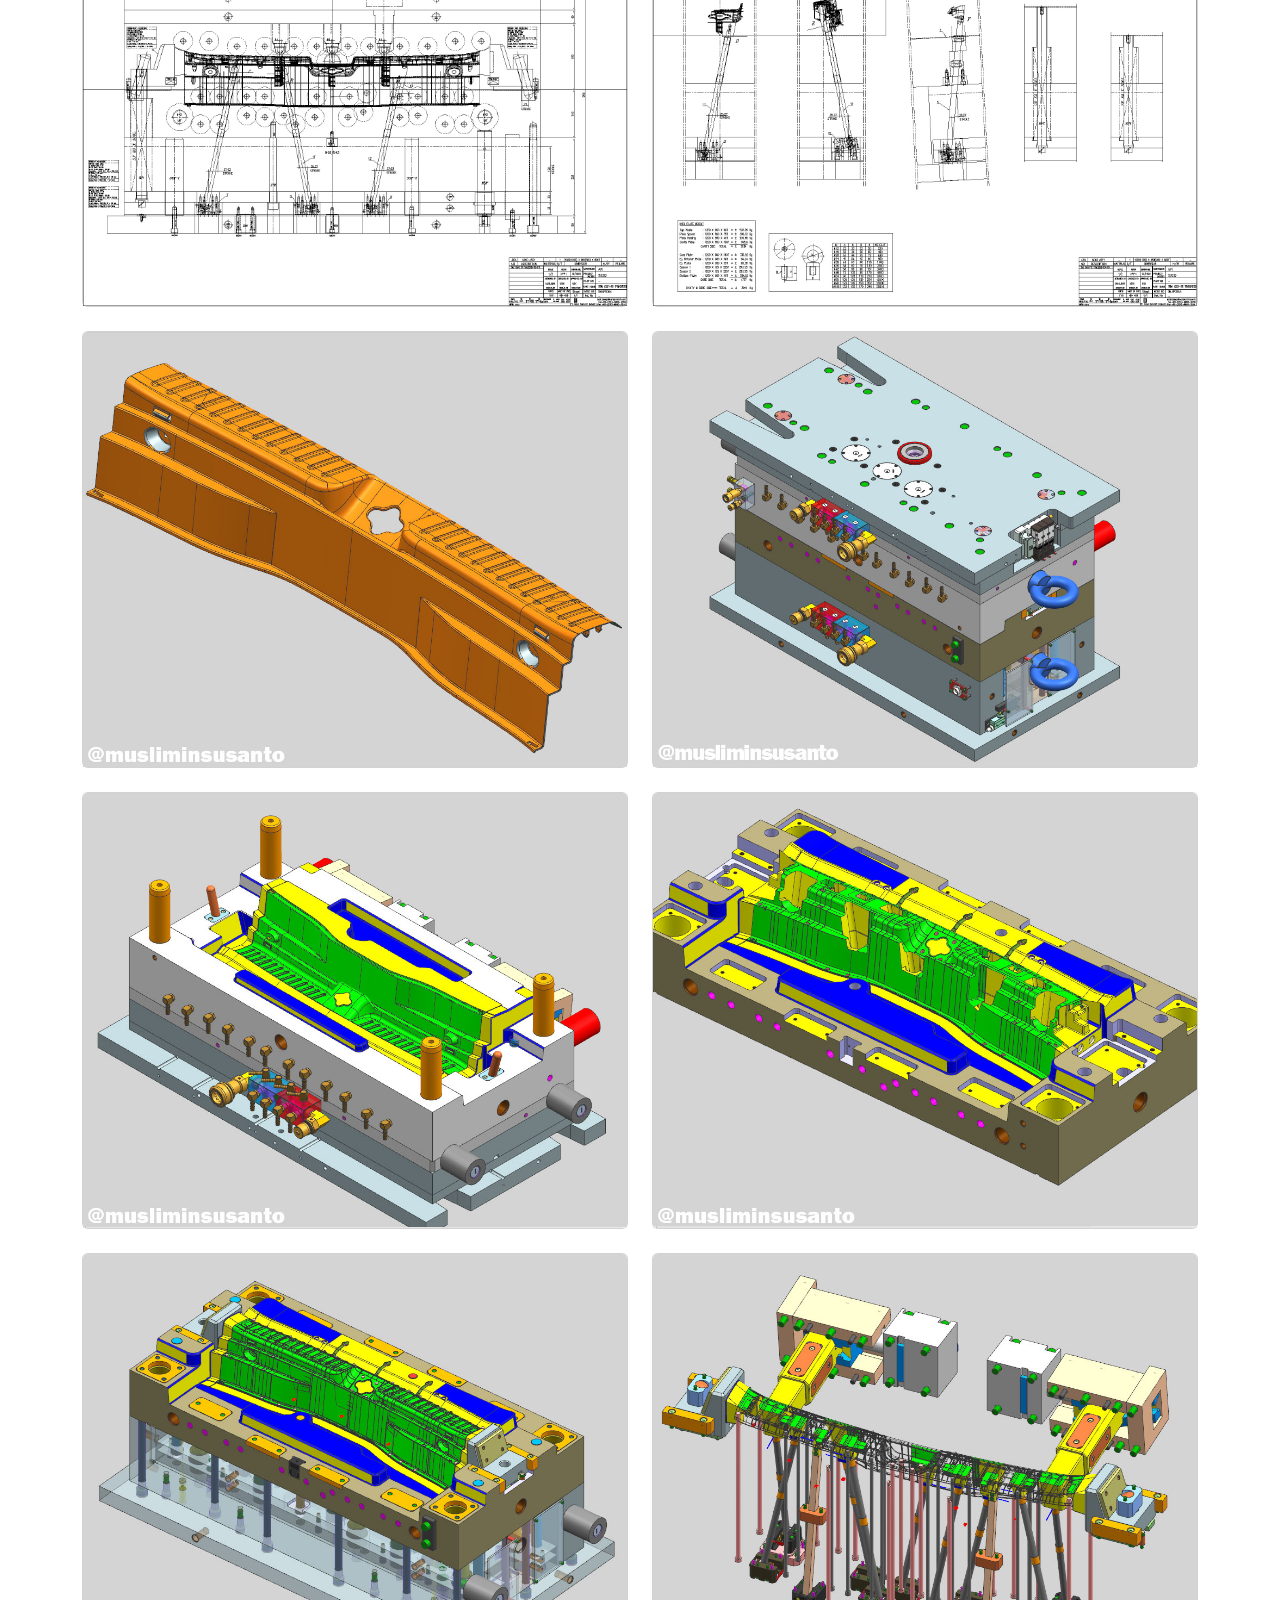
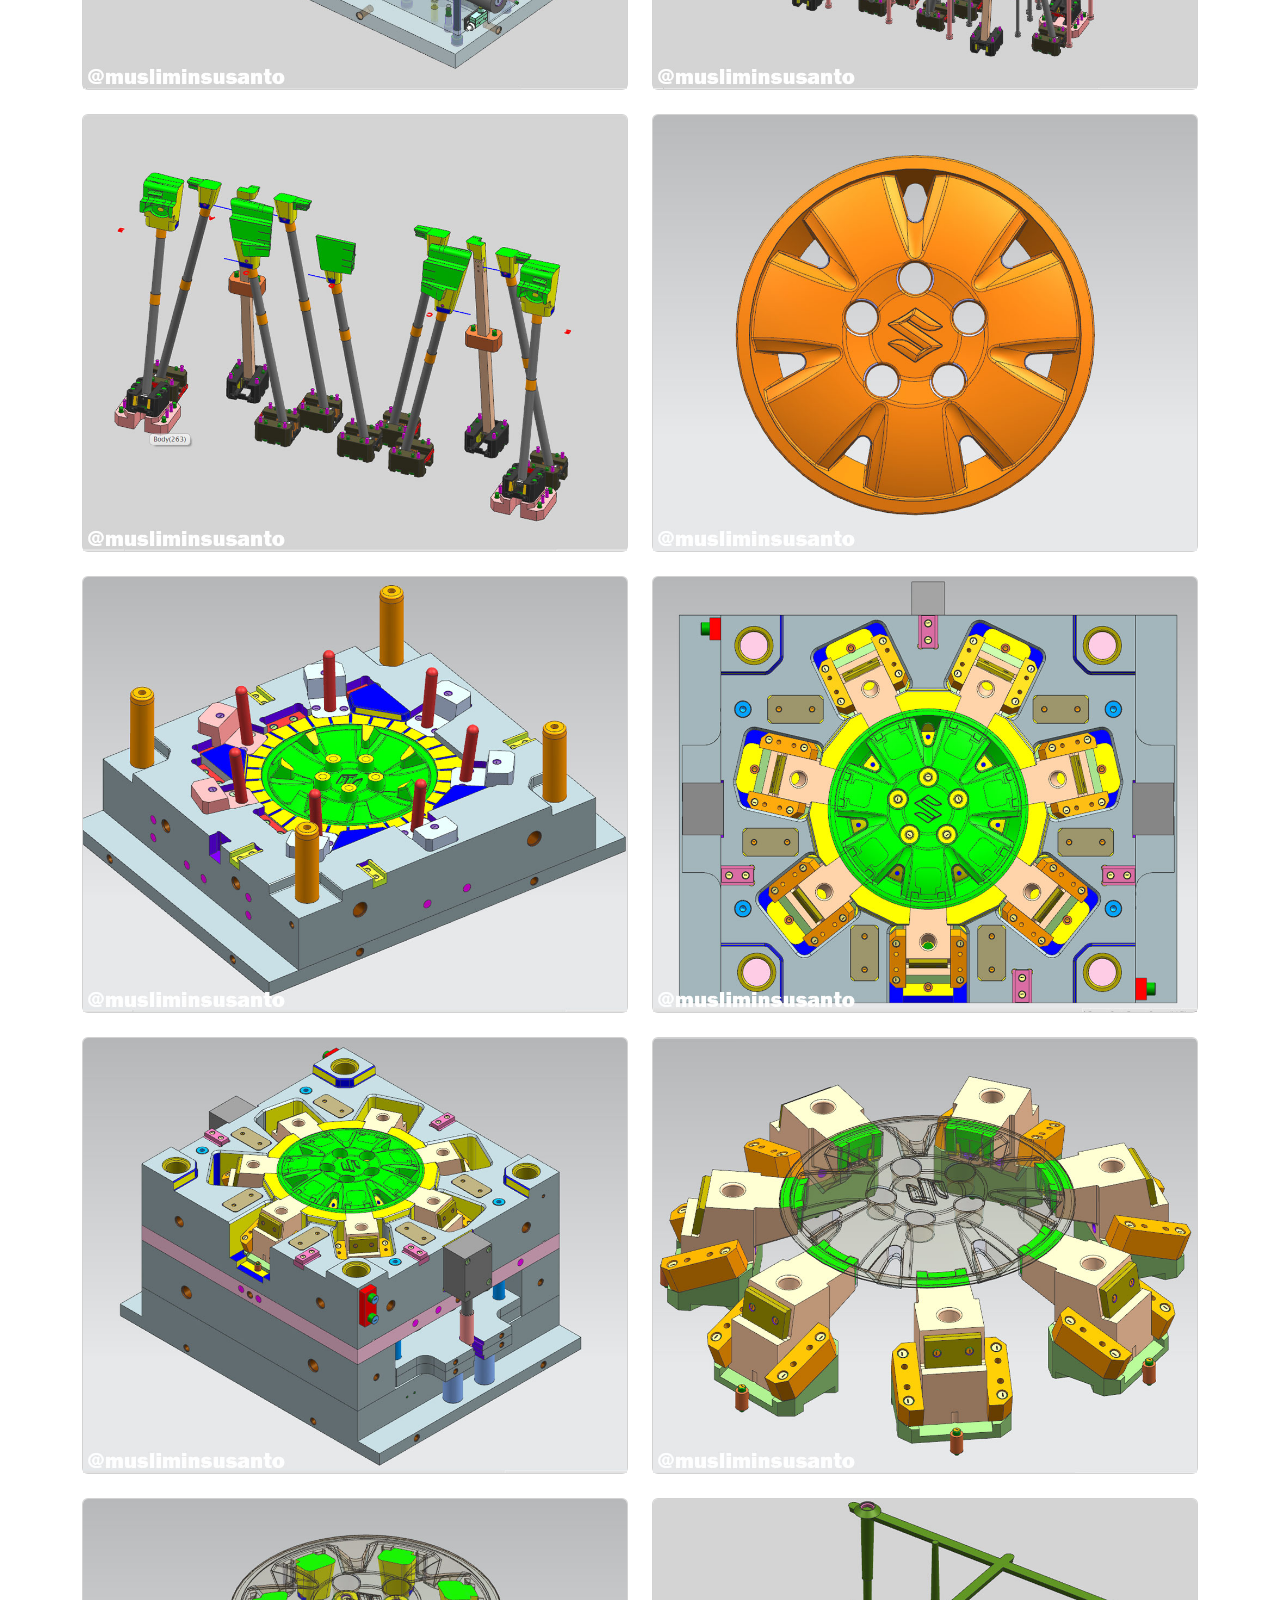
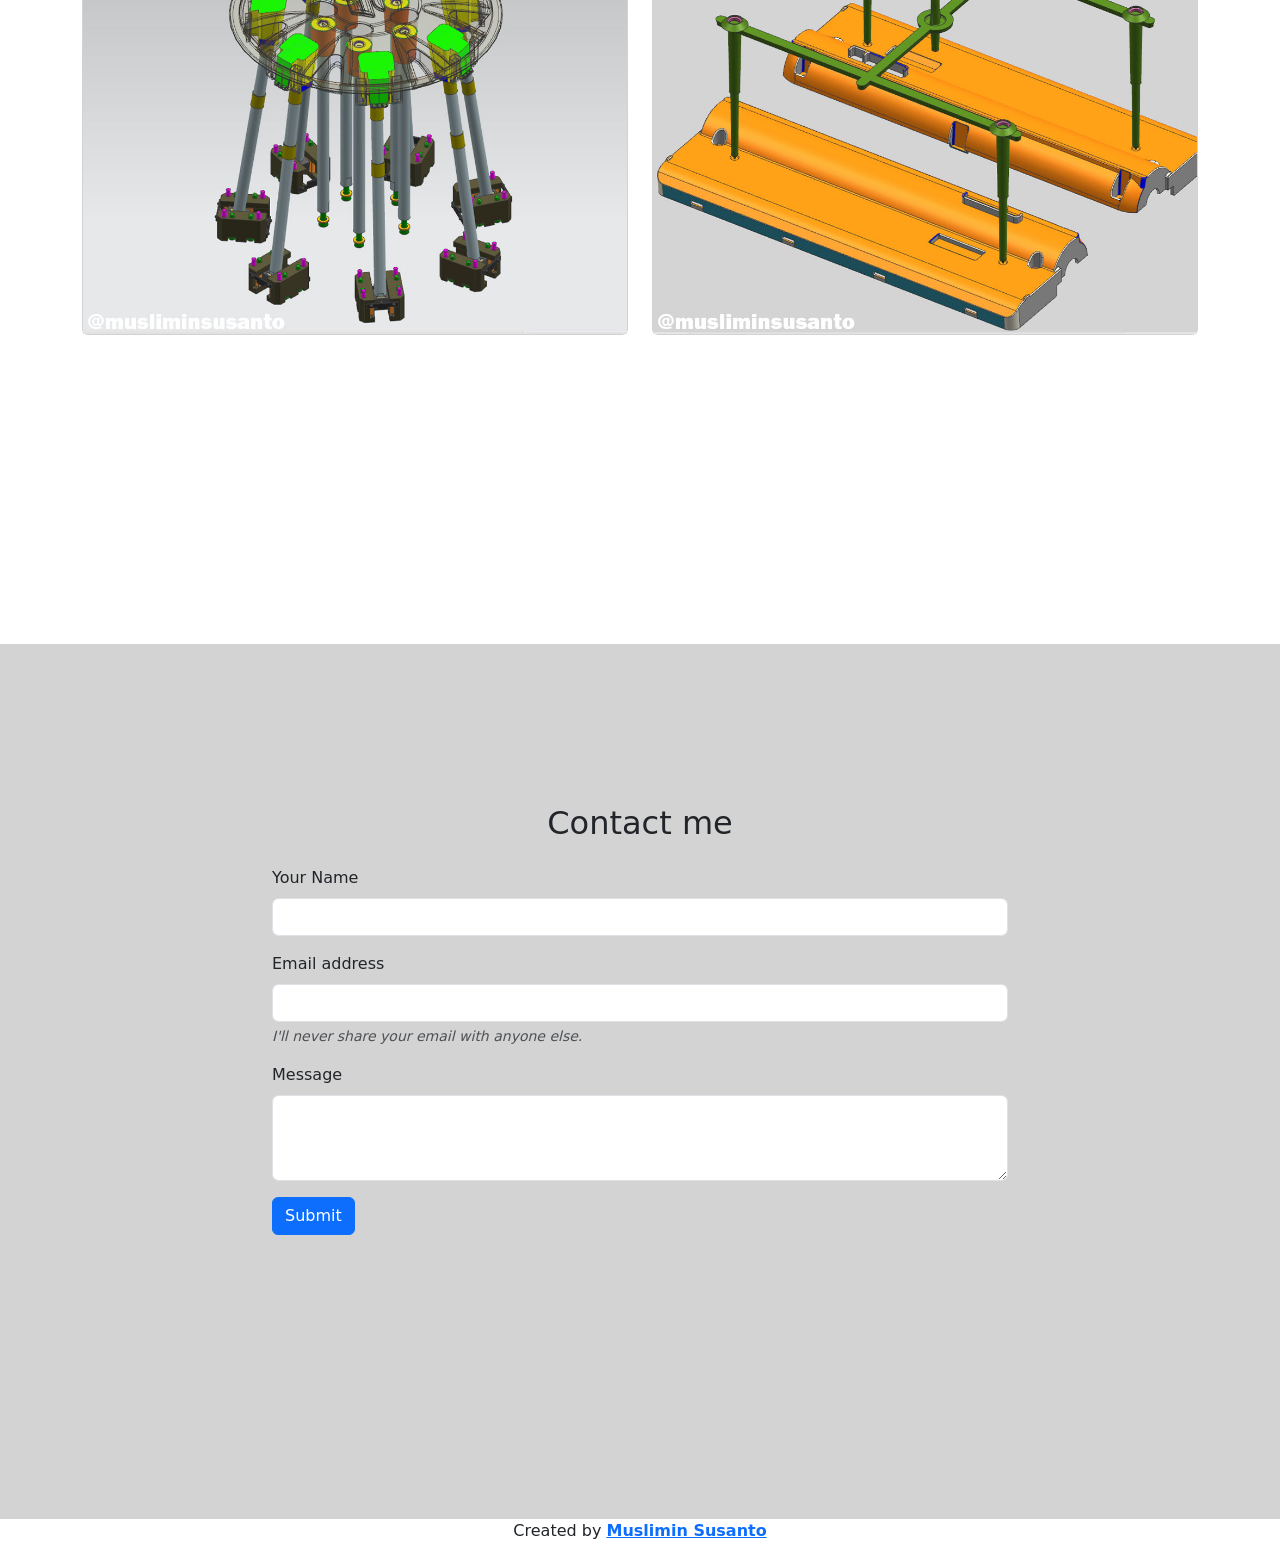
==== commit 1ab2f520: "Update index.html 2025-0107" ====
--- a/index.html
+++ b/index.html
@@ -41,7 +41,7 @@
 
     <!-- Jumbotron -->
     <section class="jumbotron text-center">
-      <img src="img/08.jpg" alt="Muslimin Susanto" width="200" class="rounded-circle img-thumbnail" />
+      <img src="img/01.jpg" alt="Muslimin Susanto" width="200" class="rounded-circle img-thumbnail" />
       <div class="container">
         <div class="row text-center">
           <div class="col">
@@ -66,7 +66,9 @@
 
       <div class="row justify-content-center fs-5 text-center">
         <div class="col-md-6">
-          <p>Over 4 years experience in a mold maker company. 2 years I worked in the production (assembly) and last 2 years I worked in the mold design department. I have designed many automotive and electronic products. And now I have been able to master various kinds of mold construction such as 2 plate, 3 plate, hot runner system, and various kinds of undercut like a lifter, slider, cam slide.  Experience at the mold production process and design process using 2D and 3D software engineering (AutoCAD, Siemens UG NX, Moldflow, Solidworks)</p>
+          <p>
+            With over 7 years of experience, I am a skilled Mold Designer and Product Designer, specializing in automotive and electronic products. I have mastered various mold constructions, including 2-plate, 3-plate, hot runner systems, and undercuts like lifters, sliders, and cam slides. Proficient in CAD modeling and design optimization, I collaborate with engineering and production teams to create high-quality, cost-effective, and functional designs. I am highly skilled in using software tools such as UG NX, CATIA, SolidWorks, and AutoCAD. Committed to meeting client needs and ensuring product durability and performance.
+          </p>
         </div>
       
       </div>
@@ -181,16 +183,7 @@
               <img src="img/projects/18.jpg" class="card-img-top" alt="projects1" />
             </div>
           </div>
-          <div class="col-md-6 mb-4">
-            <div class="card">
-              <img src="img/projects/19.jpg" class="card-img-top" alt="projects1" />
-            </div>
-          </div>
-          <div class="col-md-6 mb-4">
-            <div class="card">
-              <img src="img/projects/20.jpg" class="card-img-top" alt="projects1" />
-            </div>
-          </div>
+         
           
             </div>
           </div>
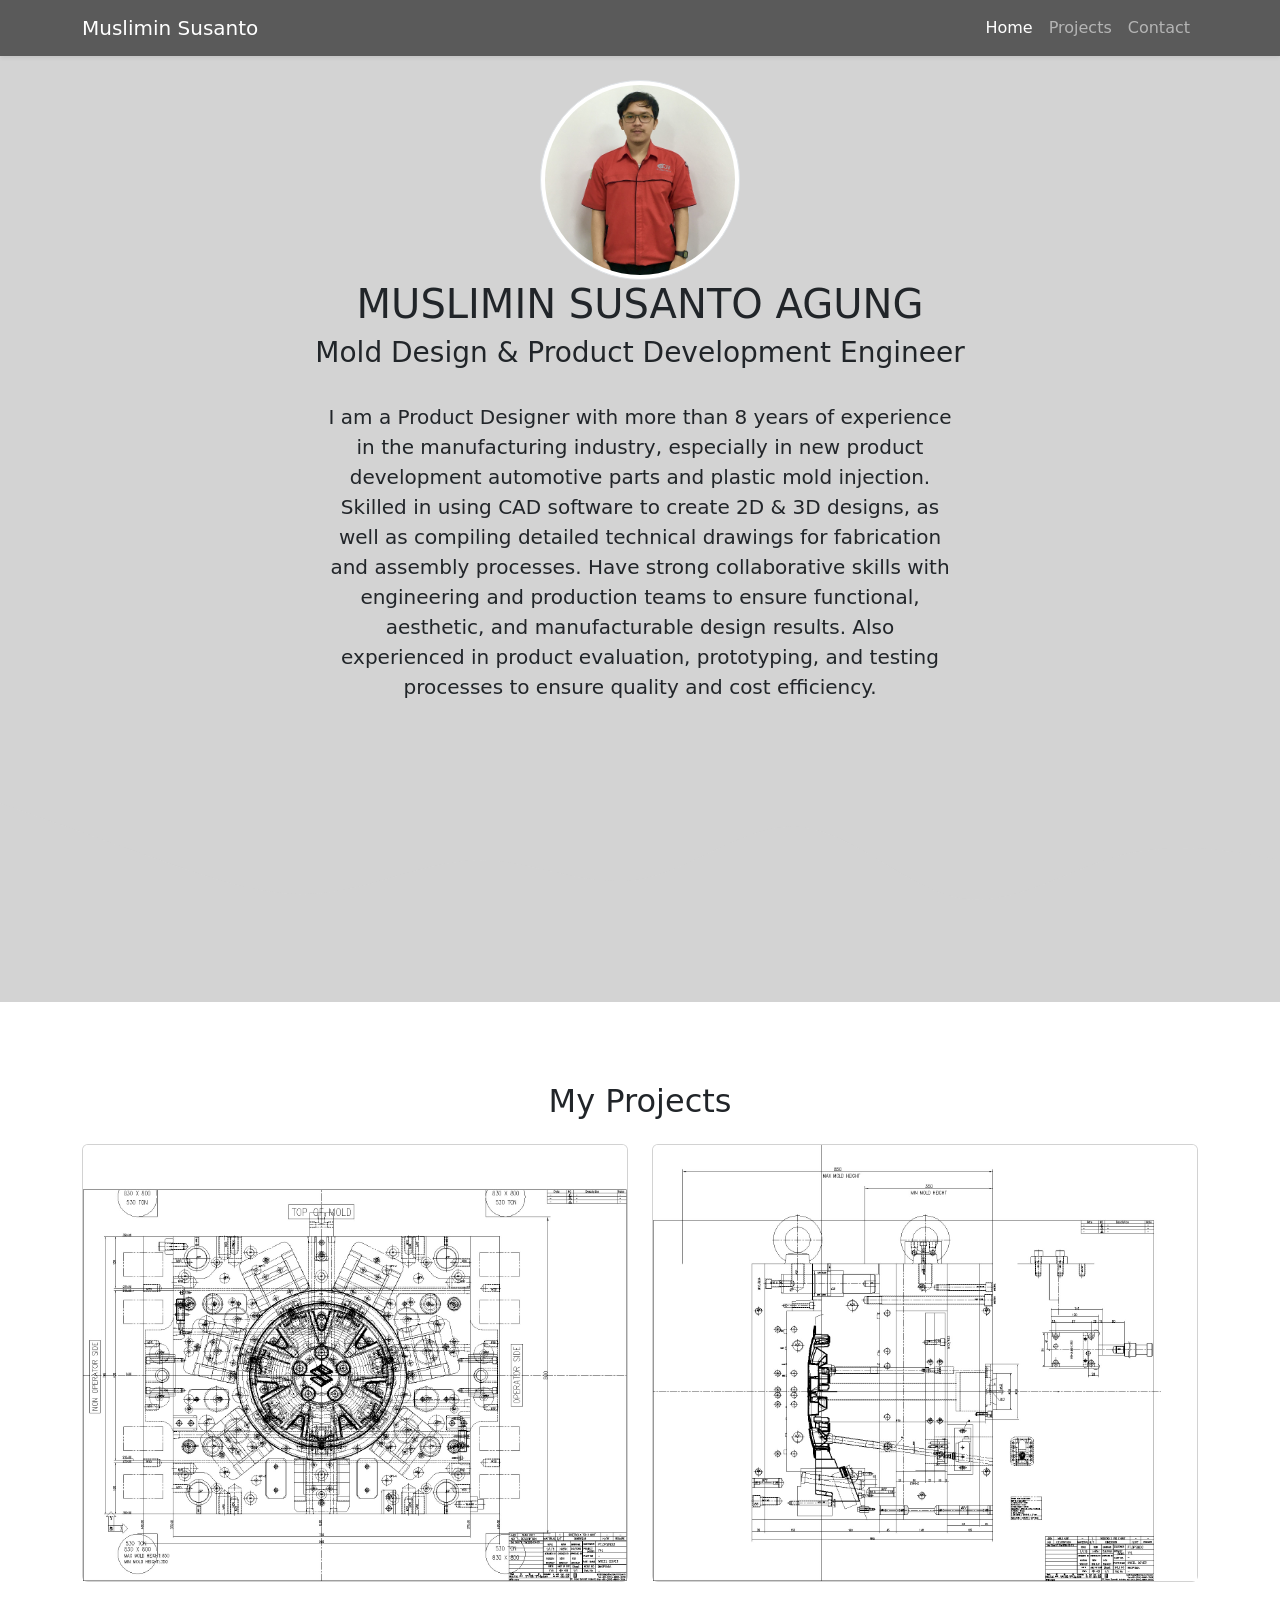
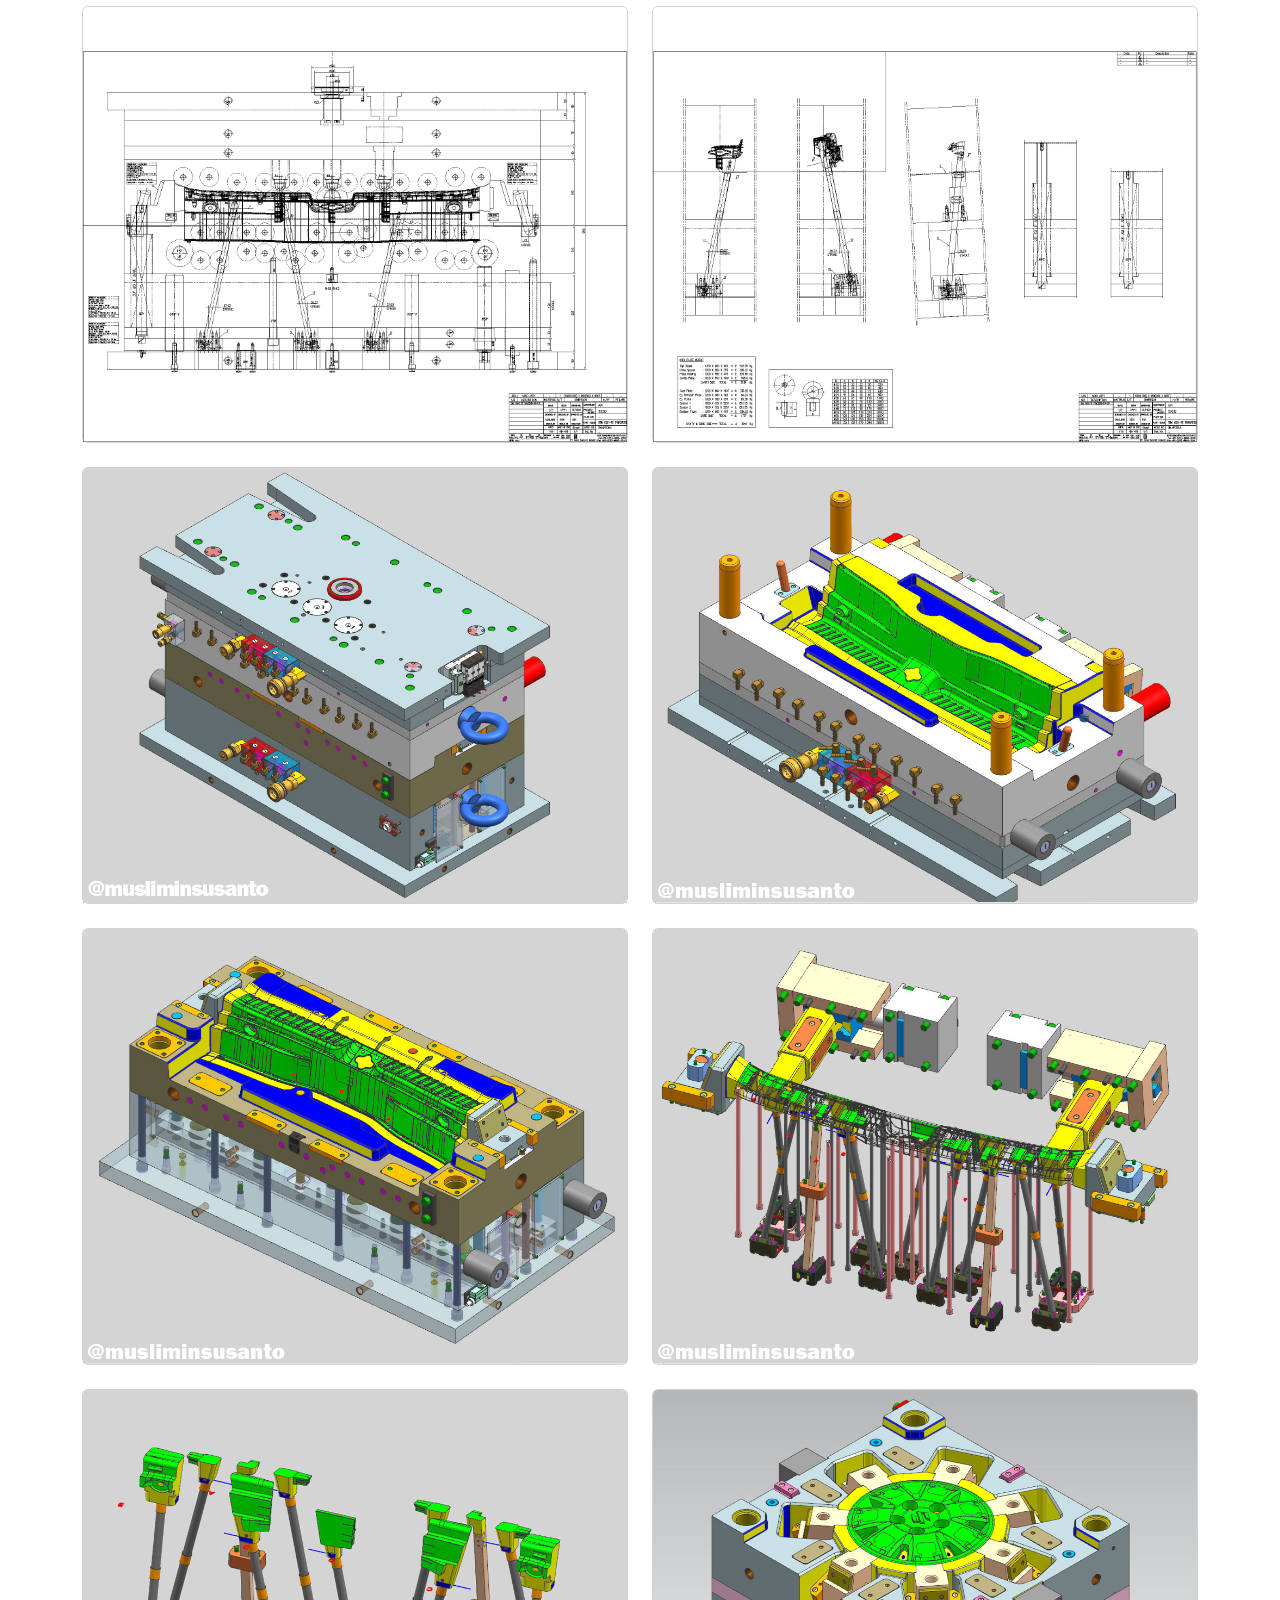
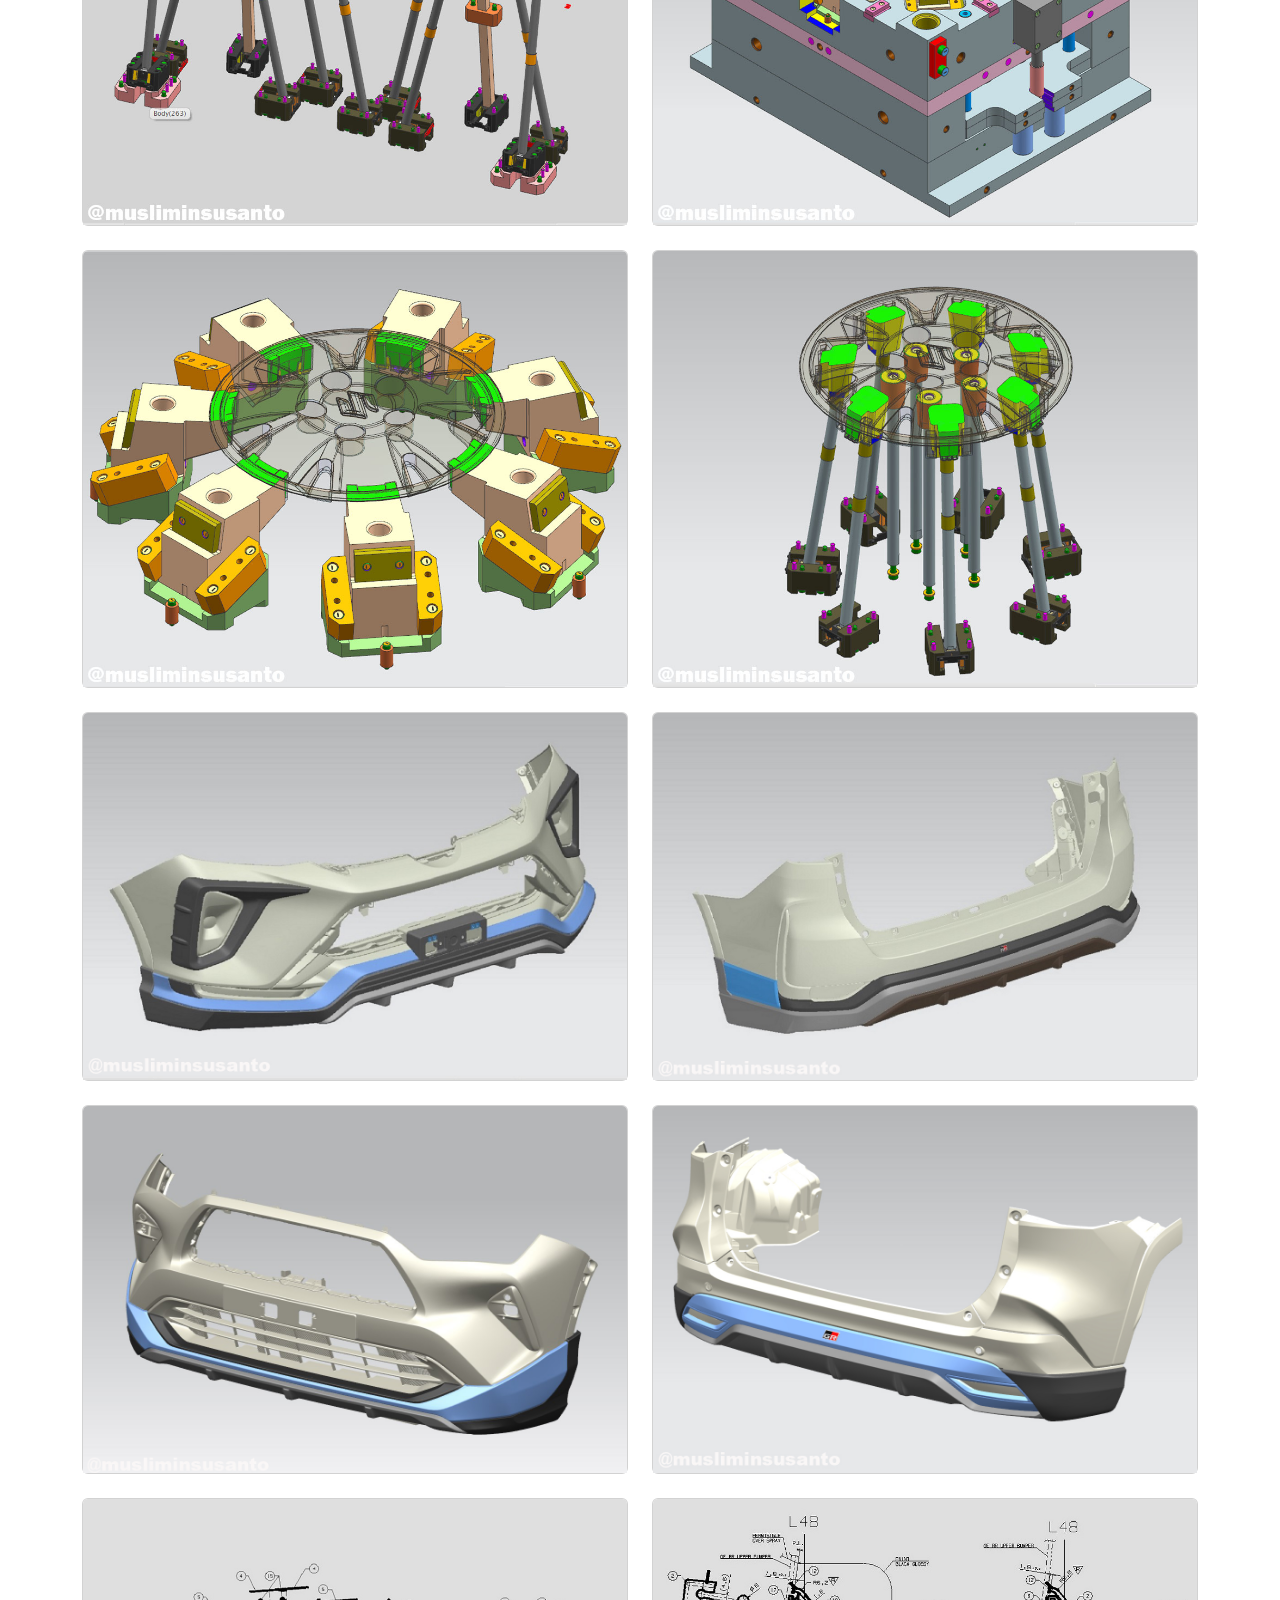
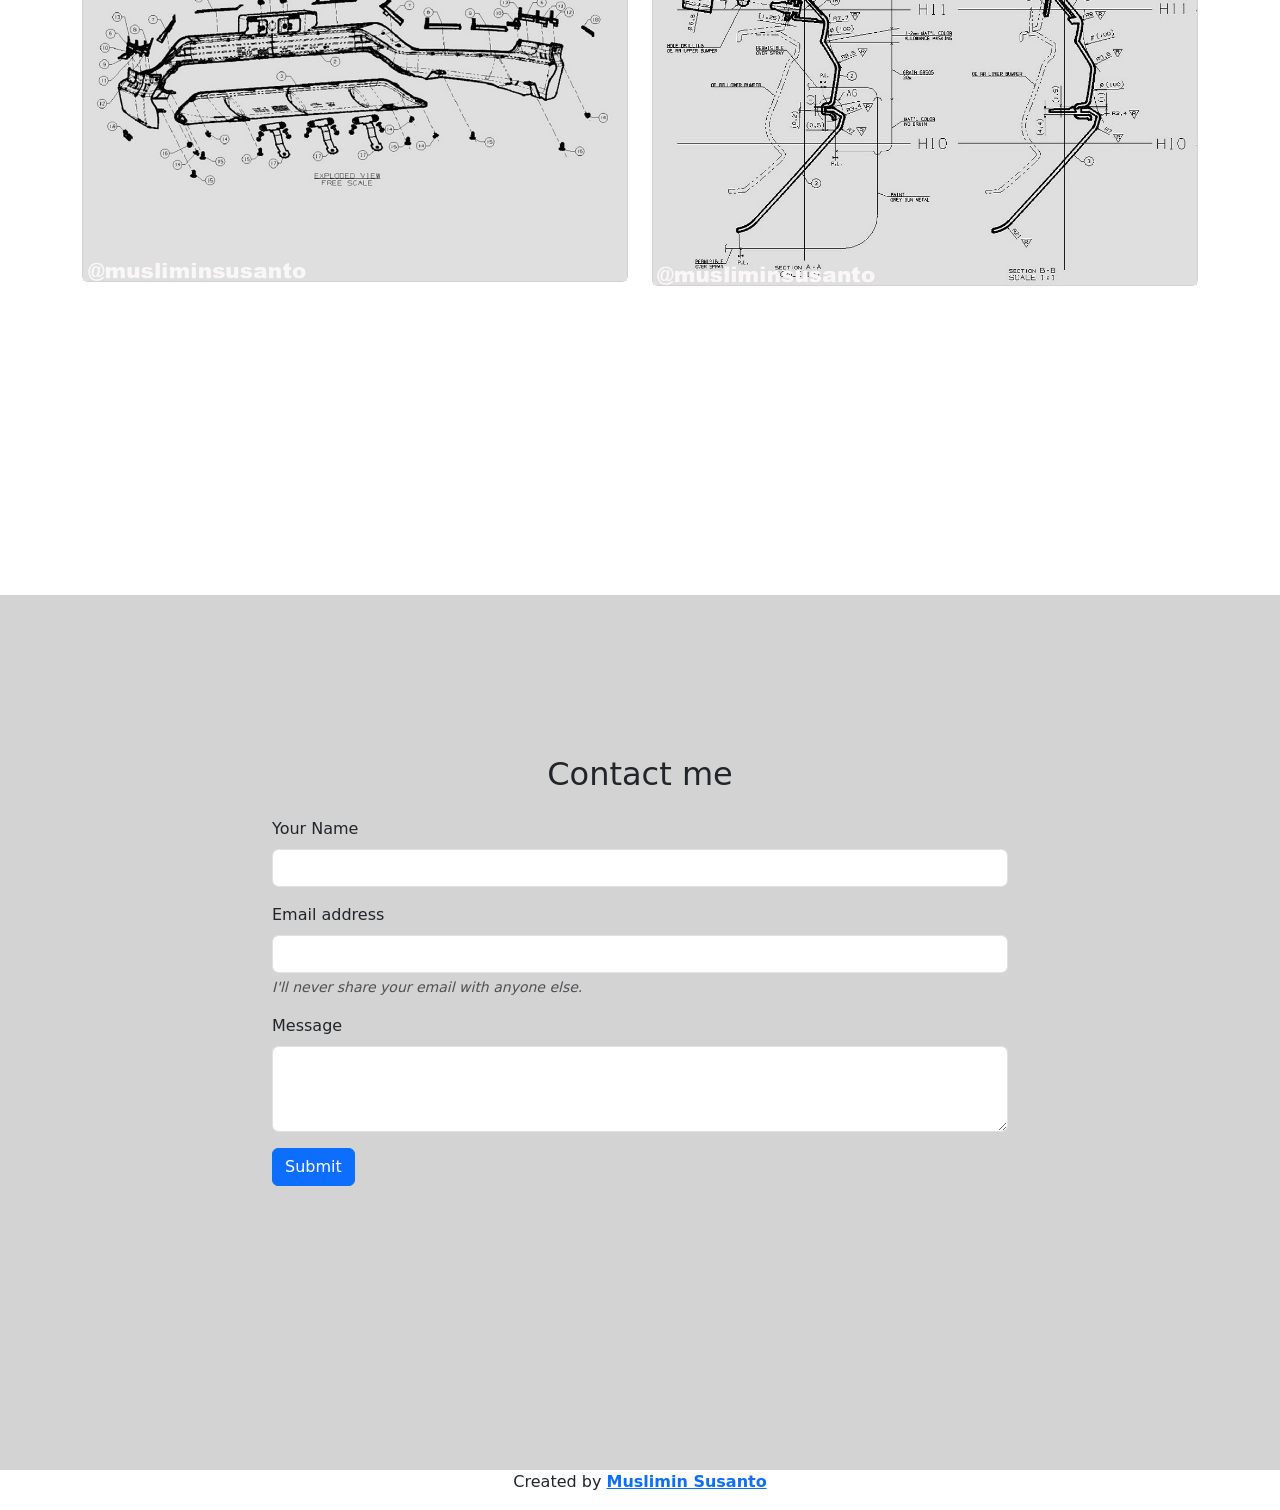
==== commit 2f674914: "index.html bio" ====
--- a/index.html
+++ b/index.html
@@ -56,7 +56,7 @@
         <div class="row text-center mb-4">
           <div class="col">
             <h3>
-              Mold Design Engineer
+              Mold Design & Product Development Engineer
             </h3>
           </div>
         </div>
@@ -67,7 +67,10 @@
       <div class="row justify-content-center fs-5 text-center">
         <div class="col-md-6">
           <p>
-            With over 7 years of experience, I am a skilled Mold Designer and Product Designer, specializing in automotive and electronic products. I have mastered various mold constructions, including 2-plate, 3-plate, hot runner systems, and undercuts like lifters, sliders, and cam slides. Proficient in CAD modeling and design optimization, I collaborate with engineering and production teams to create high-quality, cost-effective, and functional designs. I am highly skilled in using software tools such as UG NX, CATIA, SolidWorks, and AutoCAD. Committed to meeting client needs and ensuring product durability and performance.
+            I am a Product Designer with more than 8 years of experience in the manufacturing industry, especially in new product development automotive parts and plastic mold injection. 
+            Skilled in using CAD software to create 2D & 3D designs, as well as compiling detailed technical drawings for fabrication and assembly processes. 
+            Have strong collaborative skills with engineering and production teams to ensure functional, aesthetic, and manufacturable design results. 
+            Also experienced in product evaluation, prototyping, and testing processes to ensure quality and cost efficiency.
           </p>
         </div>
       
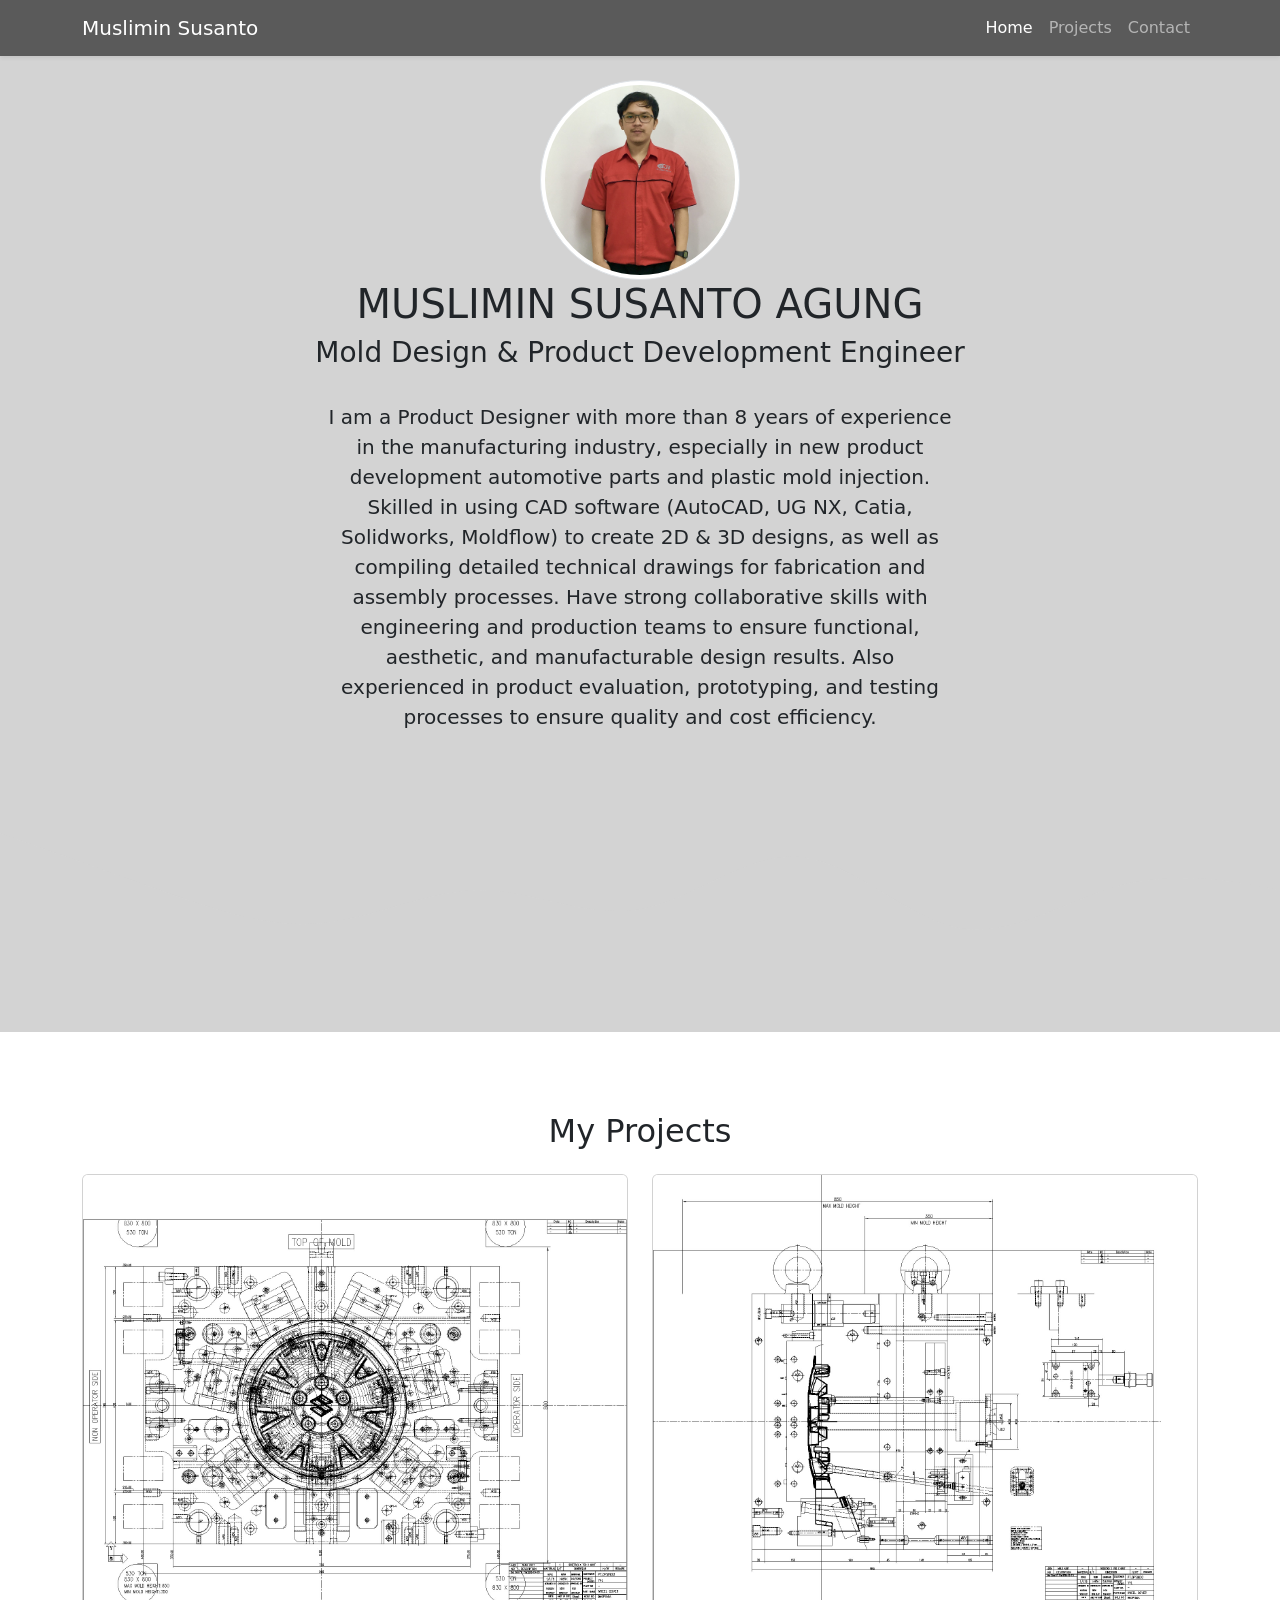
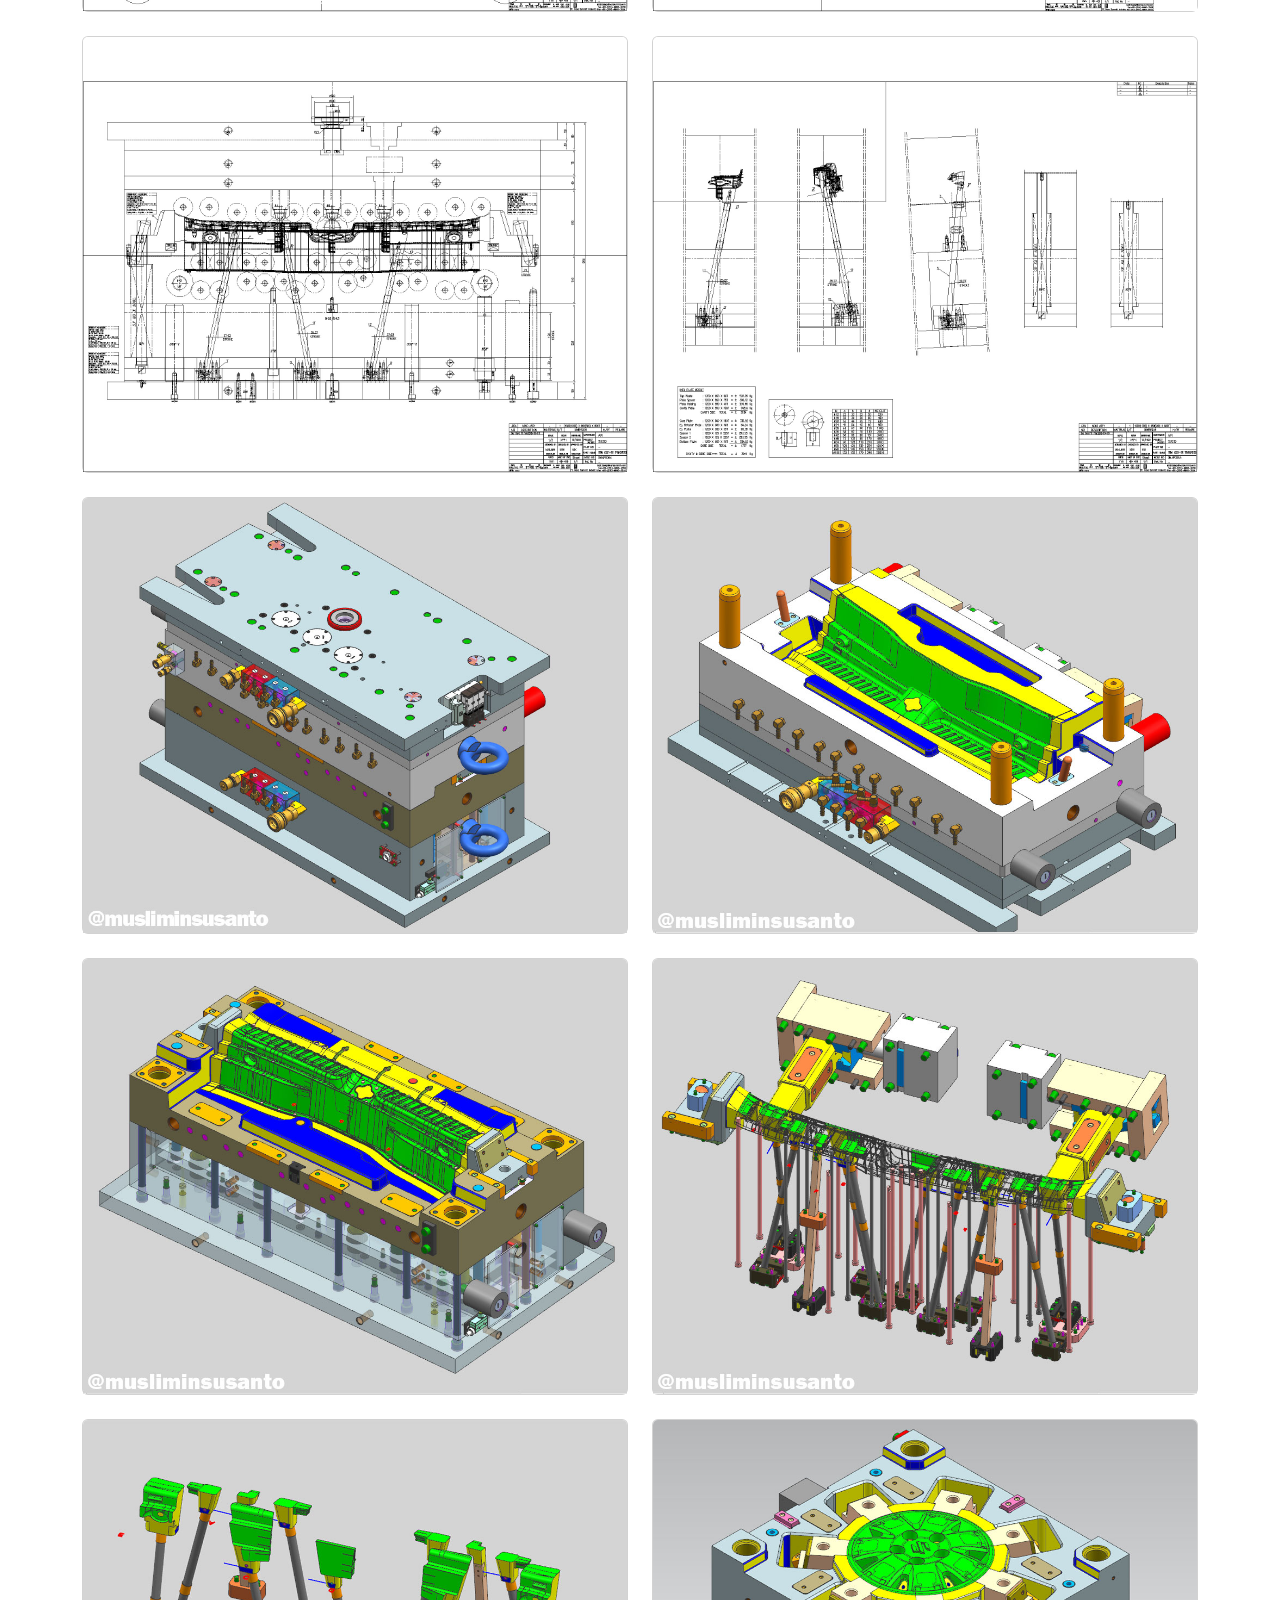
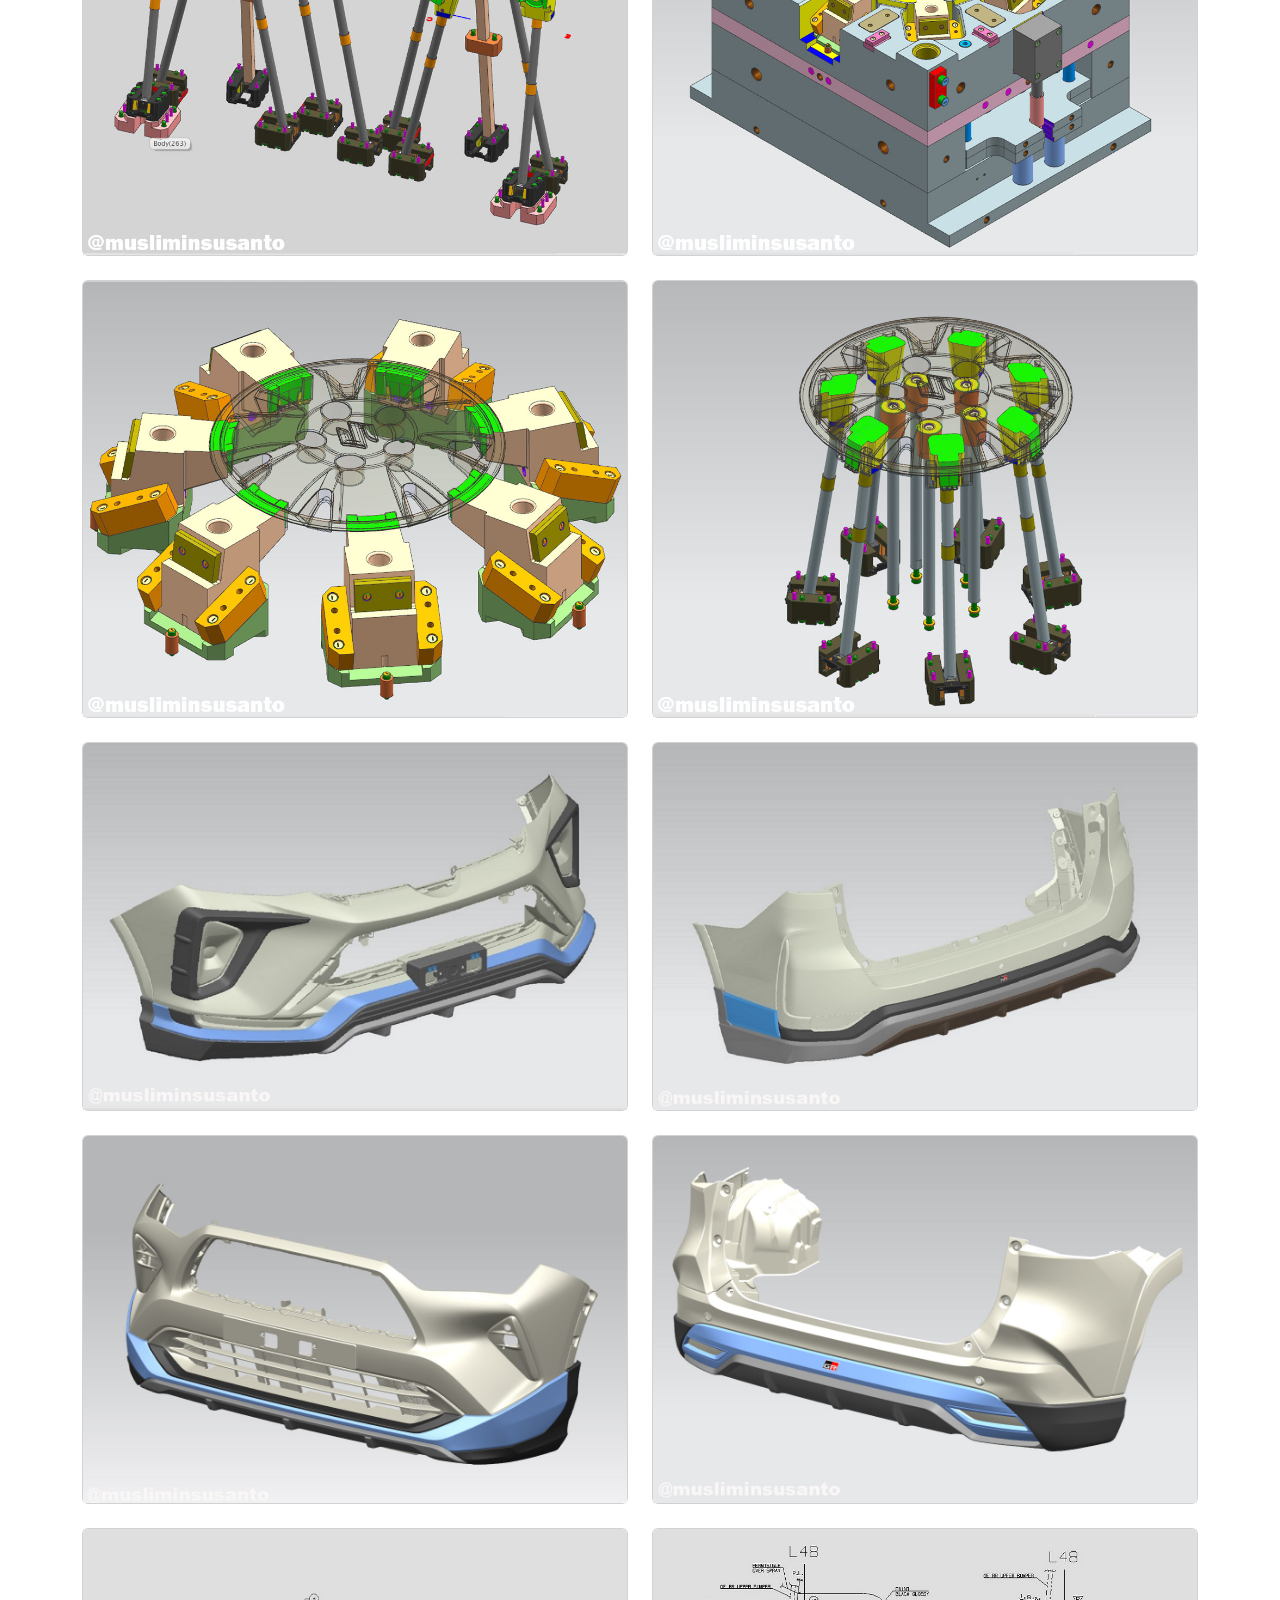
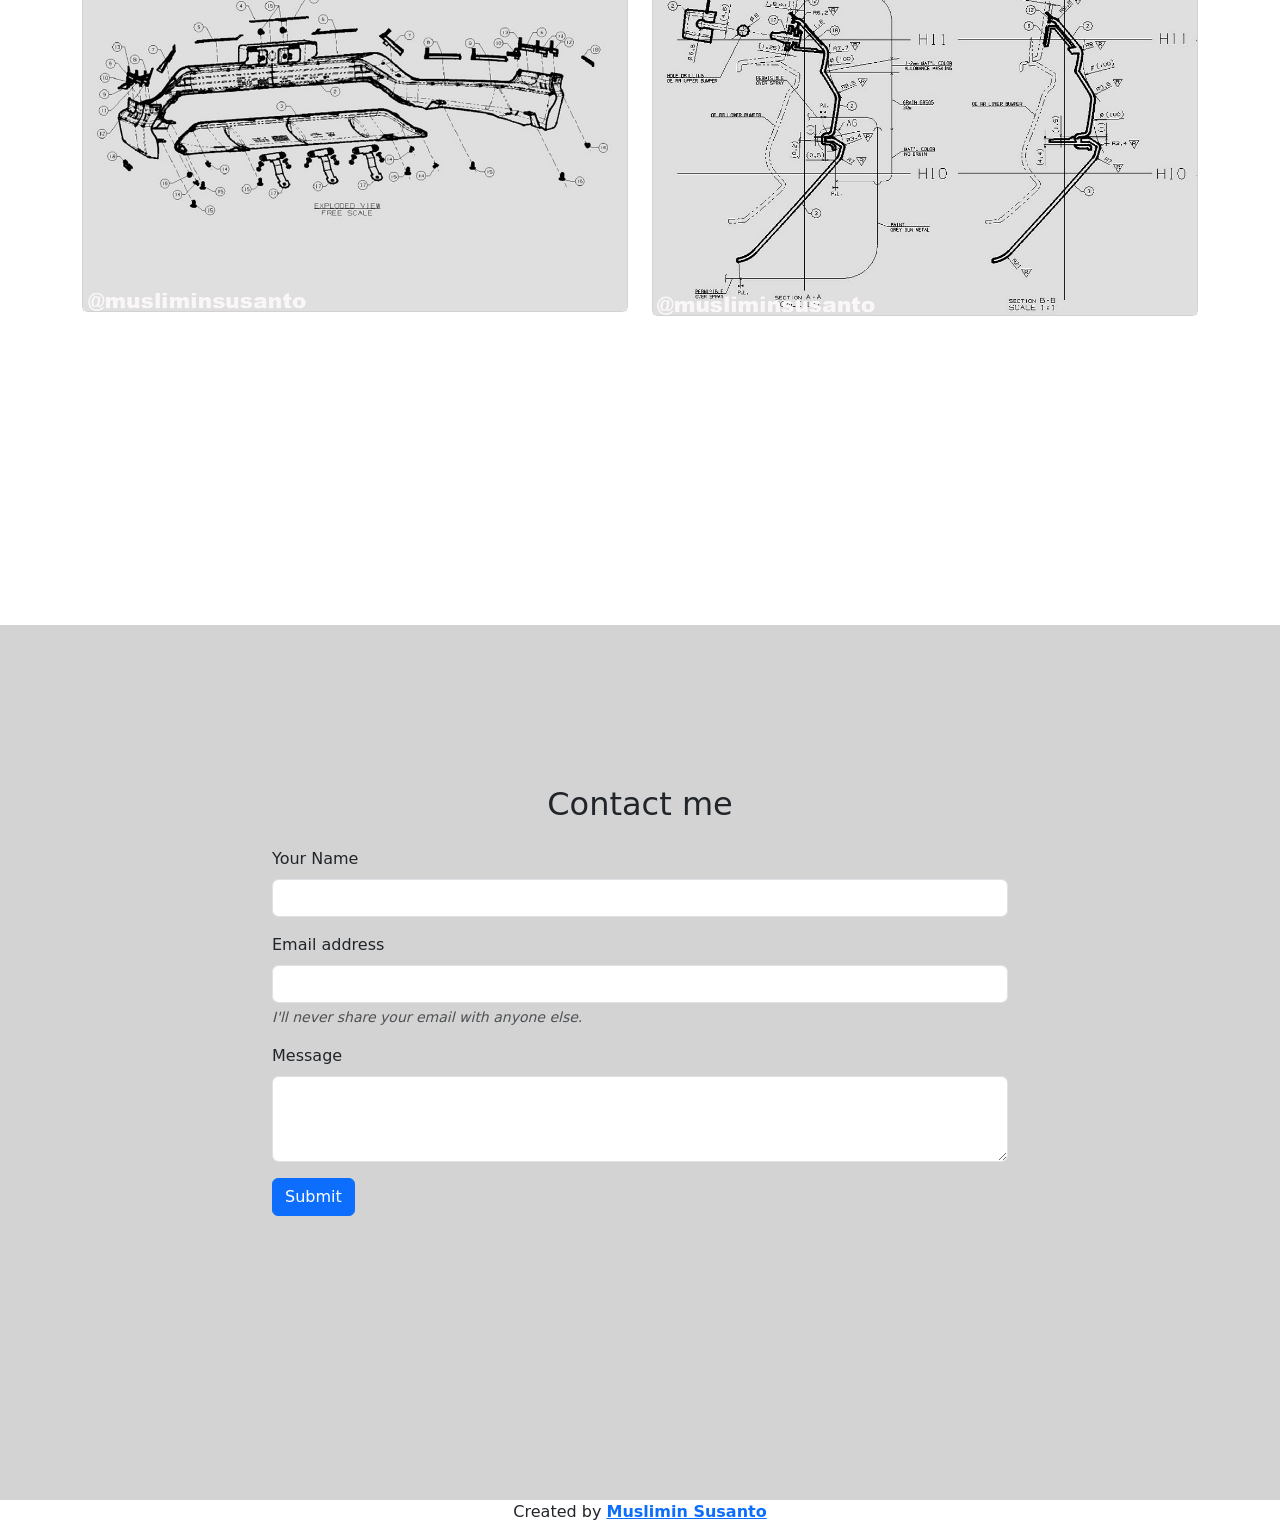
==== commit adee2693: "index.html update home" ====
--- a/index.html
+++ b/index.html
@@ -68,7 +68,7 @@
         <div class="col-md-6">
           <p>
             I am a Product Designer with more than 8 years of experience in the manufacturing industry, especially in new product development automotive parts and plastic mold injection. 
-            Skilled in using CAD software to create 2D & 3D designs, as well as compiling detailed technical drawings for fabrication and assembly processes. 
+            Skilled in using CAD software (AutoCAD, UG NX, Catia, Solidworks, Moldflow) to create 2D & 3D designs, as well as compiling detailed technical drawings for fabrication and assembly processes. 
             Have strong collaborative skills with engineering and production teams to ensure functional, aesthetic, and manufacturable design results. 
             Also experienced in product evaluation, prototyping, and testing processes to ensure quality and cost efficiency.
           </p>
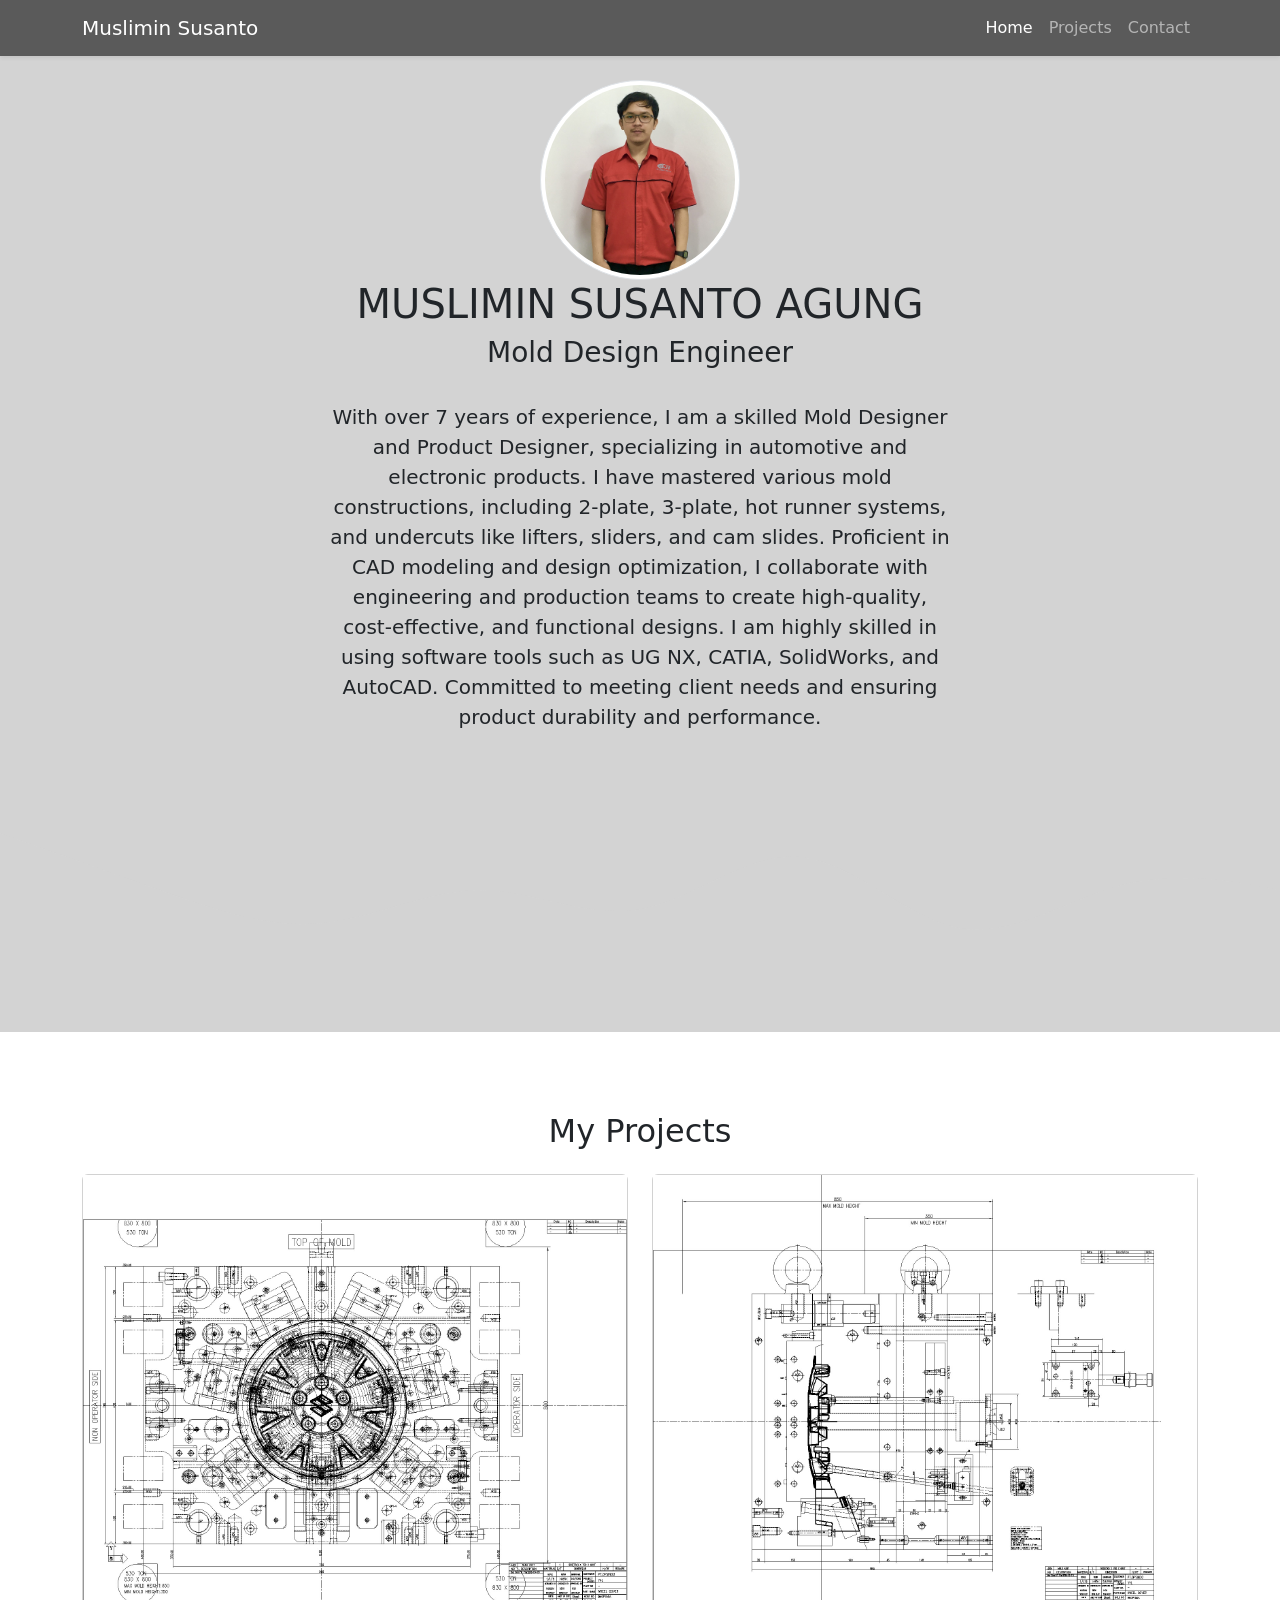
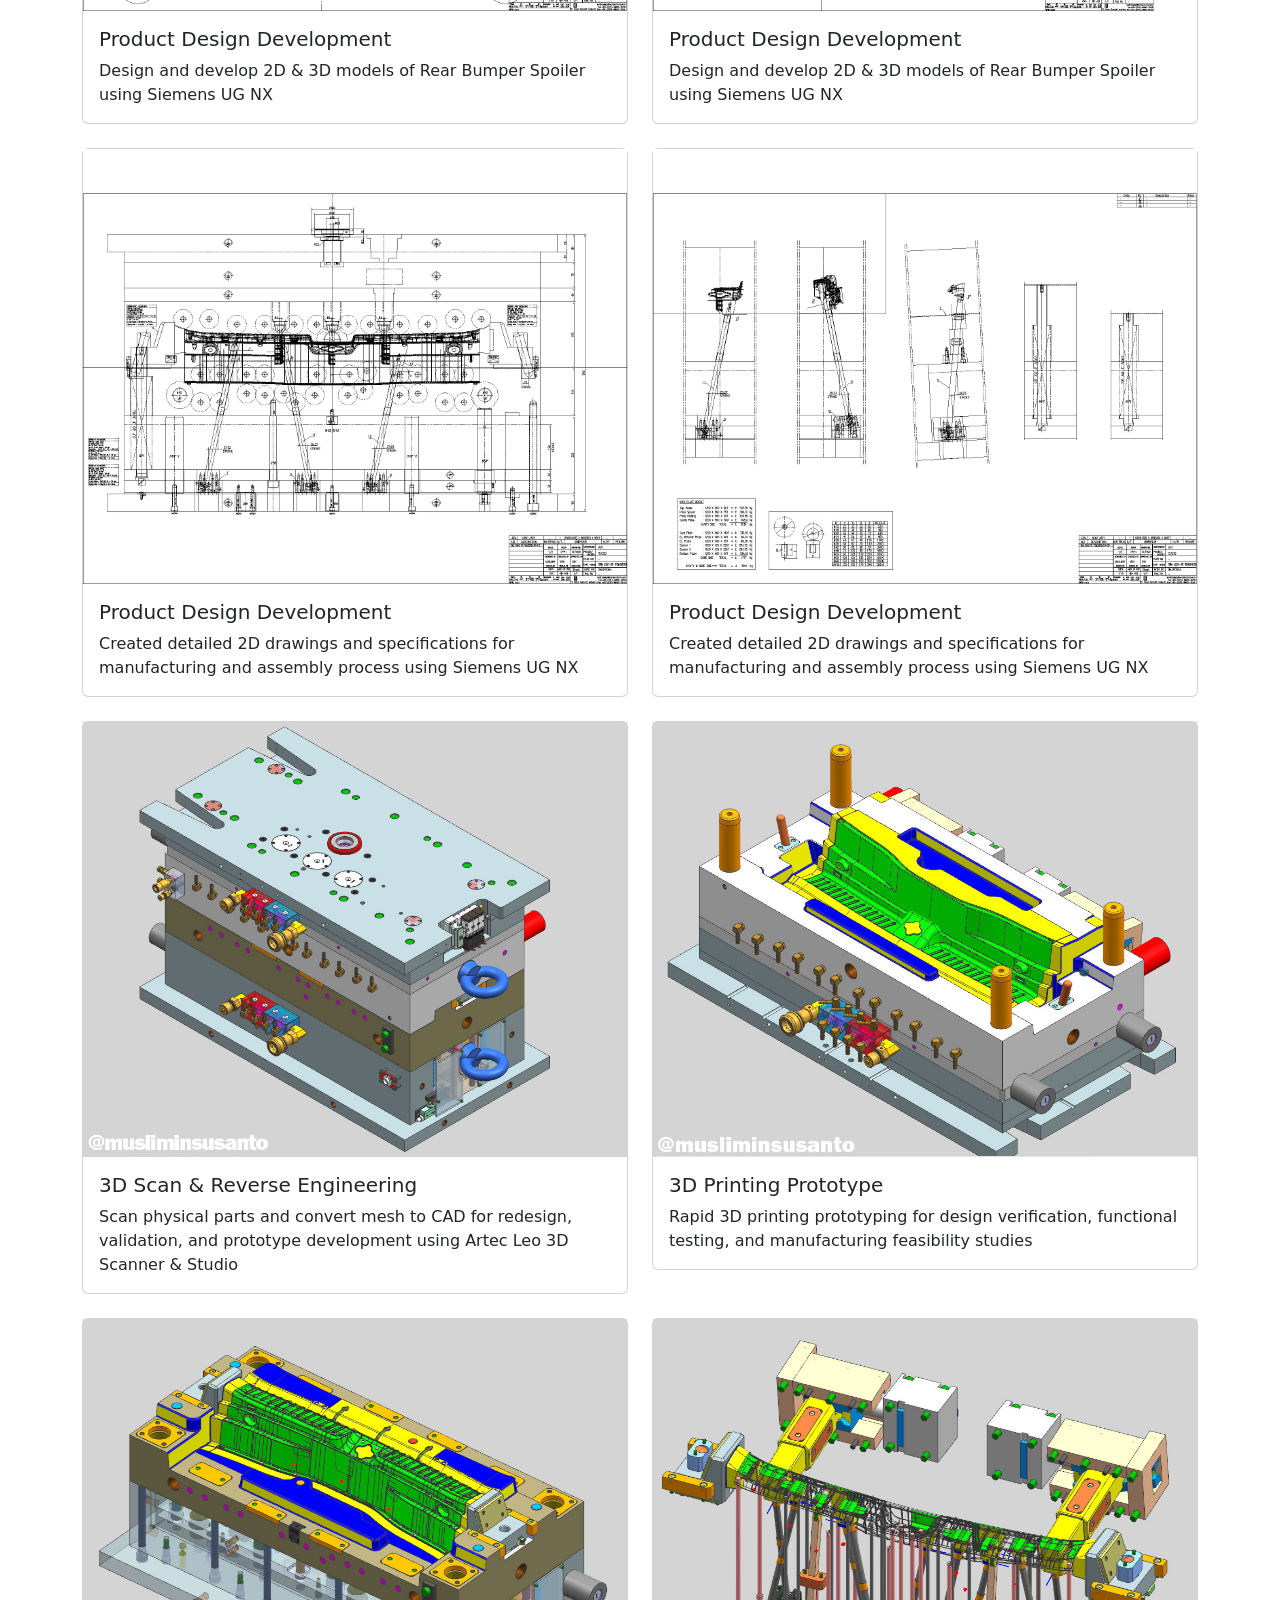
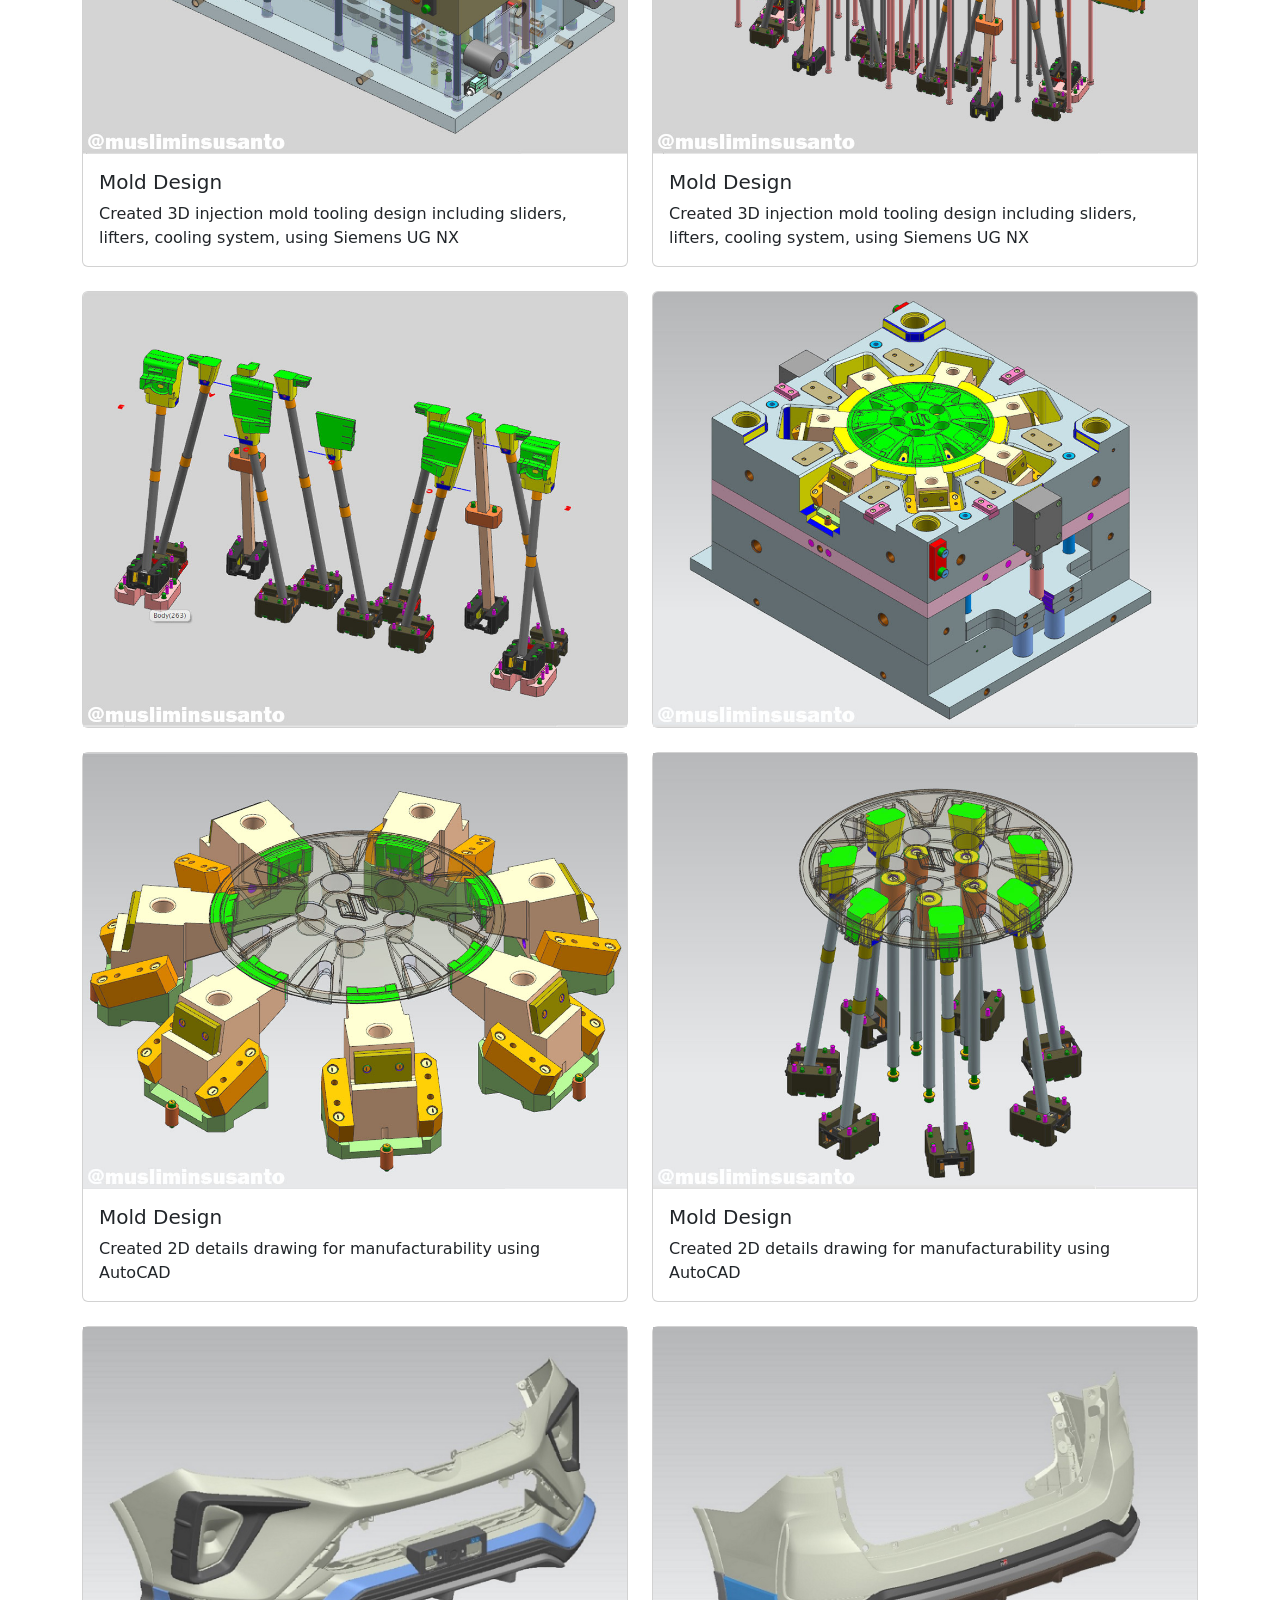
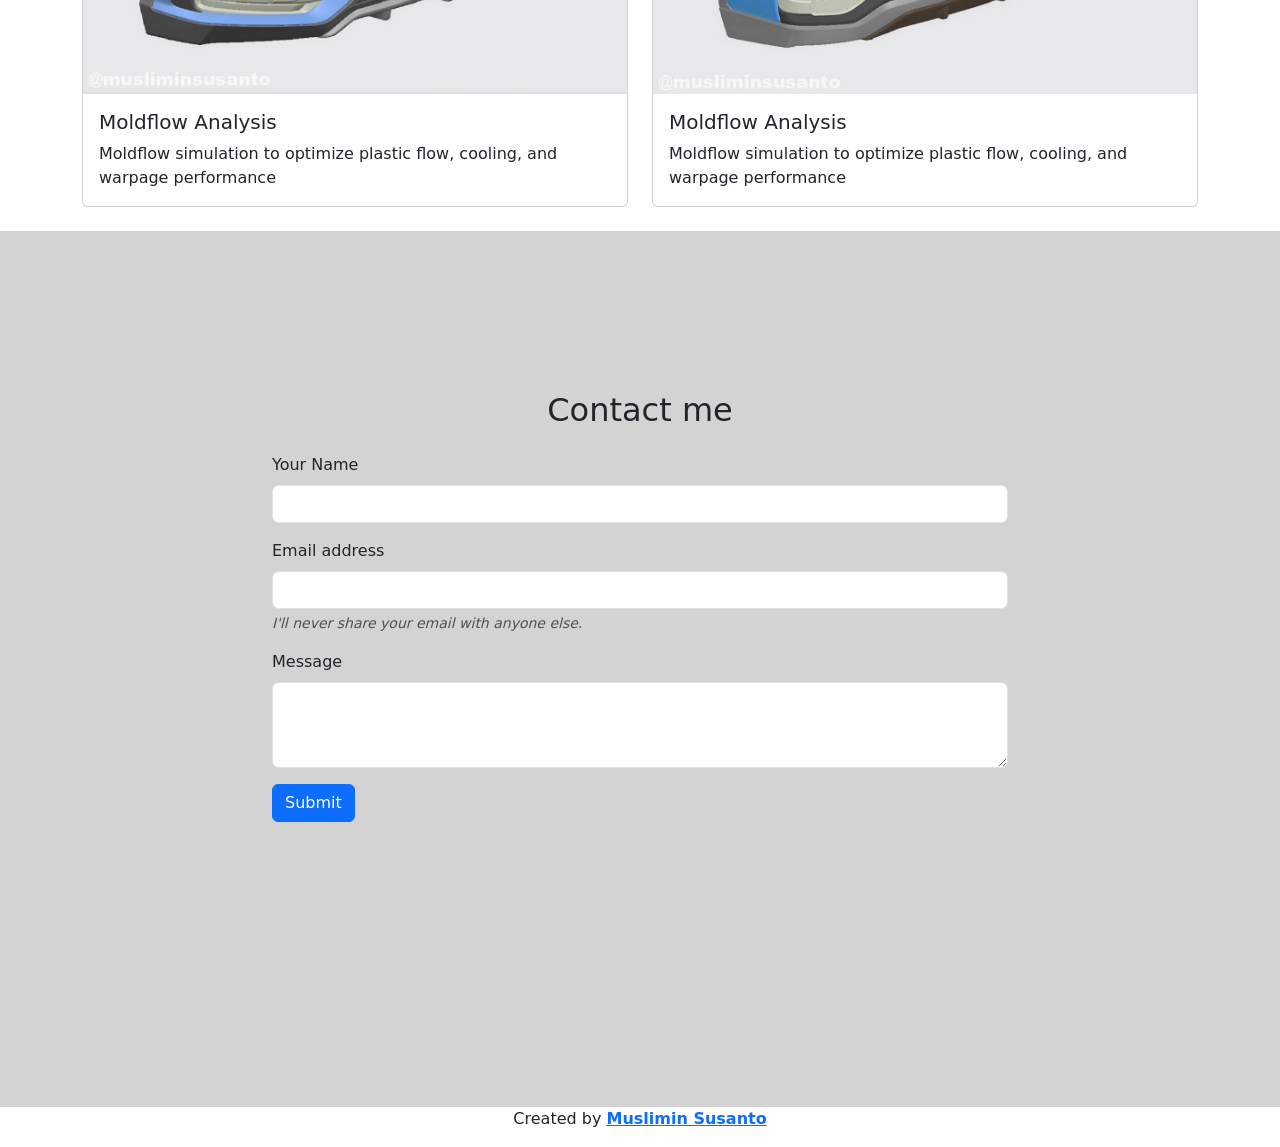
==== commit 1ead7c72: "Update index.html" ====
--- a/index.html
+++ b/index.html
@@ -56,7 +56,7 @@
         <div class="row text-center mb-4">
           <div class="col">
             <h3>
-              Mold Design & Product Development Engineer
+              Mold Design Engineer
             </h3>
           </div>
         </div>
@@ -67,10 +67,7 @@
       <div class="row justify-content-center fs-5 text-center">
         <div class="col-md-6">
           <p>
-            I am a Product Designer with more than 8 years of experience in the manufacturing industry, especially in new product development automotive parts and plastic mold injection. 
-            Skilled in using CAD software (AutoCAD, UG NX, Catia, Solidworks, Moldflow) to create 2D & 3D designs, as well as compiling detailed technical drawings for fabrication and assembly processes. 
-            Have strong collaborative skills with engineering and production teams to ensure functional, aesthetic, and manufacturable design results. 
-            Also experienced in product evaluation, prototyping, and testing processes to ensure quality and cost efficiency.
+            With over 7 years of experience, I am a skilled Mold Designer and Product Designer, specializing in automotive and electronic products. I have mastered various mold constructions, including 2-plate, 3-plate, hot runner systems, and undercuts like lifters, sliders, and cam slides. Proficient in CAD modeling and design optimization, I collaborate with engineering and production teams to create high-quality, cost-effective, and functional designs. I am highly skilled in using software tools such as UG NX, CATIA, SolidWorks, and AutoCAD. Committed to meeting client needs and ensuring product durability and performance.
           </p>
         </div>
       
@@ -88,121 +85,228 @@
 
 
     <!-- Projects -->
-    <section id="projects">
-      <div class="container">
-        <div class="row text-center mb-3">
-          <div class="col">
-            <h2>My Projects</h2>
-          </div>
-        </div>
-        <div class="row justify-content-center">
-          <div class="col-md-6 mb-4">
-            <div class="card">
-              <img src="img/projects/1.jpg" class="card-img-top" alt="projects1" />
-            </div>
-          </div>
-          <div class="col-md-6 mb-4">
-            <div class="card">
-              <img src="img/projects/2.jpg" class="card-img-top" alt="projects1" />
-            </div>
-          </div>
-          <div class="col-md-6 mb-4">
-            <div class="card">
-              <img src="img/projects/3.jpg" class="card-img-top" alt="projects1" />
-            </div>
-          </div>
-          <div class="col-md-6 mb-4">
-            <div class="card">
-              <img src="img/projects/4.jpg" class="card-img-top" alt="projects1" />
-            </div>
-          </div>
-          <div class="col-md-6 mb-4">
-            <div class="card">
-              <img src="img/projects/5.jpg" class="card-img-top" alt="projects1" />
-            </div>
-          </div>
-          <div class="col-md-6 mb-4">
-            <div class="card">
-              <img src="img/projects/6.jpg" class="card-img-top" alt="projects1" />
-            </div>
-          </div>
-          <div class="col-md-6 mb-4">
-            <div class="card">
-              <img src="img/projects/7.jpg" class="card-img-top" alt="projects1" />
-            </div>
-          </div>
-          <div class="col-md-6 mb-4">
-            <div class="card">
-              <img src="img/projects/8.jpg" class="card-img-top" alt="projects1" />
-            </div>
-          </div>
-          <div class="col-md-6 mb-4">
+<section id="projects">
+  <div class="container">
+
+    <div class="row text-center mb-3">
+      <div class="col">
+        <h2>My Projects</h2>
+      </div>
+    </div>
+
+    <!-- IMPORTANT: row must wrap all columns -->
+    <div class="row justify-content-center">
+
+      <!-- PROJECT 1 -->
+      <div class="col-md-6 mb-4">
+        <div class="card project-card">
+          <div class="img">
+            <img src="img/projects/1.jpg" alt="Mold Design Project">
+          </div>
+
+          <div class="card-body">
+            <h5 class="card-title">Product Design Development</h5>
+            <p class="card-text">
+              Design and develop 2D & 3D models of Rear Bumper Spoiler using Siemens UG NX
+            </p>
+          </div>
+        </div>
+      </div>
+
+      <!-- PROJECT 2 -->
+      <div class="col-md-6 mb-4">
+        <div class="card project-card">
+          <div class="img">
+            <img src="img/projects/2.jpg" alt="Moldflow Analysis">
+          </div>
+
+          <div class="card-body">
+            <h5 class="card-title">Product Design Development</h5>
+            <p class="card-text">
+              Design and develop 2D & 3D models of Rear Bumper Spoiler using Siemens UG NX
+            </p>
+          </div>
+        </div>
+      </div>
+
+      <!-- PROJECT 3 -->
+      <div class="col-md-6 mb-4">
+        <div class="card project-card">
+          <div class="img">
+            <img src="img/projects/3.jpg" alt="Moldflow Analysis">
+          </div>
+
+          <div class="card-body">
+            <h5 class="card-title">Product Design Development</h5>
+            <p class="card-text">
+              Created detailed 2D drawings and specifications for manufacturing and assembly process using Siemens UG NX
+            </p>
+          </div>
+        </div>
+      </div>
+
+      <!-- PROJECT 4 -->
+      <div class="col-md-6 mb-4">
+        <div class="card project-card">
+          <div class="img">
+            <img src="img/projects/4.jpg" alt="Moldflow Analysis">
+          </div>
+
+          <div class="card-body">
+            <h5 class="card-title">Product Design Development</h5>
+            <p class="card-text">
+              Created detailed 2D drawings and specifications for manufacturing and assembly process using Siemens UG NX
+            </p>
+          </div>
+        </div>
+      </div>
+
+      <!-- PROJECT 5 -->
+      <div class="col-md-6 mb-4">
+        <div class="card project-card">
+          <div class="img">
+            <img src="img/projects/5.jpg" alt="3D Scan Reverse Engineering">
+          </div>
+
+          <div class="card-body">
+            <h5 class="card-title">3D Scan & Reverse Engineering</h5>
+            <p class="card-text">
+              Scan physical parts and convert mesh to CAD for redesign, validation, and prototype development using Artec Leo 3D Scanner & Studio
+            </p>
+          </div>
+        </div>
+      </div>
+
+      <!-- PROJECT 6 -->
+      <div class="col-md-6 mb-4">
+        <div class="card project-card">
+          <div class="img">
+            <img src="img/projects/6.jpg" alt="Product Design Development">
+          </div>
+
+          <div class="card-body">
+            <h5 class="card-title">3D Printing Prototype</h5>
+            <p class="card-text">
+              Rapid 3D printing prototyping for design verification, functional testing, and manufacturing feasibility studies
+            </p>
+          </div>
+        </div>
+      </div>
+
+      <!-- PROJECT 7 -->
+      <div class="col-md-6 mb-4">
+        <div class="card project-card">
+          <div class="img">
+            <img src="img/projects/7.jpg" alt="Product Design Development">
+          </div>
+
+          <div class="card-body">
+            <h5 class="card-title">Mold Design</h5>
+            <p class="card-text">
+             Created 3D injection mold tooling design including sliders, lifters, cooling system, using Siemens UG NX
+            </p>
+          </div>
+        </div>
+      </div>
+
+      <!-- PROJECT 8 -->
+      <div class="col-md-6 mb-4">
+        <div class="card project-card">
+          <div class="img">
+            <img src="img/projects/8.jpg" alt="Product Design Development">
+          </div>
+
+          <div class="card-body">
+            <h5 class="card-title">Mold Design</h5>
+            <p class="card-text">
+              Created 3D injection mold tooling design including sliders, lifters, cooling system, using Siemens UG NX
+            </p>
+          </div>
+        </div>
+      </div>
+
+      <!-- PROJECT 9 -->
+      <div class="col-md-6 mb-4">
             <div class="card">
               <img src="img/projects/9.jpg" class="card-img-top" alt="projects1" />
             </div>
           </div>
-          <div class="col-md-6 mb-4">
+
+      <!-- PROJECT 10 -->
+      <div class="col-md-6 mb-4">
             <div class="card">
               <img src="img/projects/10.jpg" class="card-img-top" alt="projects1" />
             </div>
           </div>
-          <div class="col-md-6 mb-4">
-            <div class="card">
-              <img src="img/projects/11.jpg" class="card-img-top" alt="projects1" />
-            </div>
-          </div>
-          <div class="col-md-6 mb-4">
-            <div class="card">
-              <img src="img/projects/12.jpg" class="card-img-top" alt="projects1" />
-            </div>
-          </div>
-          <div class="col-md-6 mb-4">
-            <div class="card">
-              <img src="img/projects/13.jpg" class="card-img-top" alt="projects1" />
-            </div>
-          </div>
-          <div class="col-md-6 mb-4">
-            <div class="card">
-              <img src="img/projects/14.jpg" class="card-img-top" alt="projects1" />
-            </div>
-          </div>
-          <div class="col-md-6 mb-4">
-            <div class="card">
-              <img src="img/projects/15.jpg" class="card-img-top" alt="projects1" />
-            </div>
-          </div>
-          <div class="col-md-6 mb-4">
-            <div class="card">
-              <img src="img/projects/16.jpg" class="card-img-top" alt="projects1" />
-            </div>
-          </div>
-          <div class="col-md-6 mb-4">
-            <div class="card">
-              <img src="img/projects/17.jpg" class="card-img-top" alt="projects1" />
-            </div>
-          </div>
-          <div class="col-md-6 mb-4">
-            <div class="card">
-              <img src="img/projects/18.jpg" class="card-img-top" alt="projects1" />
-            </div>
-          </div>
-         
-          
-            </div>
-          </div>
-        </div>
-      </div>
-      <svg xmlns="http://www.w3.org/2000/svg" viewBox="0 0 1440 320">
-        <path
-          fill="#ffffff"
-          fill-opacity="1"
-          d="M0,192L48,186.7C96,181,192,171,288,160C384,149,480,139,576,138.7C672,139,768,149,864,165.3C960,181,1056,203,1152,208C1248,213,1344,203,1392,197.3L1440,192L1440,320L1392,320C1344,320,1248,320,1152,320C1056,320,960,320,864,320C768,320,672,320,576,320C480,320,384,320,288,320C192,320,96,320,48,320L0,320Z"
-          data-darkreader-inline-fill=""
-          style="--darkreader-inline-fill: #007acc"
-        ></path>
-      </svg>
-    </section>
-    <!-- Akhir Projects -->
+
+      <!-- PROJECT 11 -->
+      <div class="col-md-6 mb-4">
+        <div class="card project-card">
+          <div class="img">
+            <img src="img/projects/11.jpg" alt="Product Design Development">
+          </div>
+
+          <div class="card-body">
+            <h5 class="card-title">Mold Design</h5>
+            <p class="card-text">
+             Created 2D details drawing for manufacturability using AutoCAD
+          </div>
+        </div>
+      </div>
+
+      <!-- PROJECT 12 -->
+      <div class="col-md-6 mb-4">
+        <div class="card project-card">
+          <div class="img">
+            <img src="img/projects/12.jpg" alt="Product Design Development">
+          </div>
+
+          <div class="card-body">
+            <h5 class="card-title">Mold Design</h5>
+            <p class="card-text">
+              Created 2D details drawing for manufacturability using AutoCAD
+          </div>
+        </div>
+      </div>
+
+      <!-- PROJECT 13 -->
+      <div class="col-md-6 mb-4">
+        <div class="card project-card">
+          <div class="img">
+            <img src="img/projects/13.jpg" alt="Product Design Development">
+          </div>
+
+          <div class="card-body">
+            <h5 class="card-title">Moldflow Analysis</h5>
+            <p class="card-text">
+              Moldflow simulation to optimize plastic flow, cooling, and warpage performance
+            </p>
+          </div>
+        </div>
+      </div>
+
+      <!-- PROJECT 14 -->
+      <div class="col-md-6 mb-4">
+        <div class="card project-card">
+          <div class="img">
+            <img src="img/projects/14.jpg" alt="Product Design Development">
+          </div>
+
+          <div class="card-body">
+            <h5 class="card-title">Moldflow Analysis</h5>
+            <p class="card-text">
+              Moldflow simulation to optimize plastic flow, cooling, and warpage performance
+            </p>
+          </div>
+        </div>
+      </div>
+
+    </div> <!-- END ROW -->
+
+  </div>
+</section>
+<!-- Akhir Projects -->
+
 
     <!-- Contact -->
     <section id="contact">
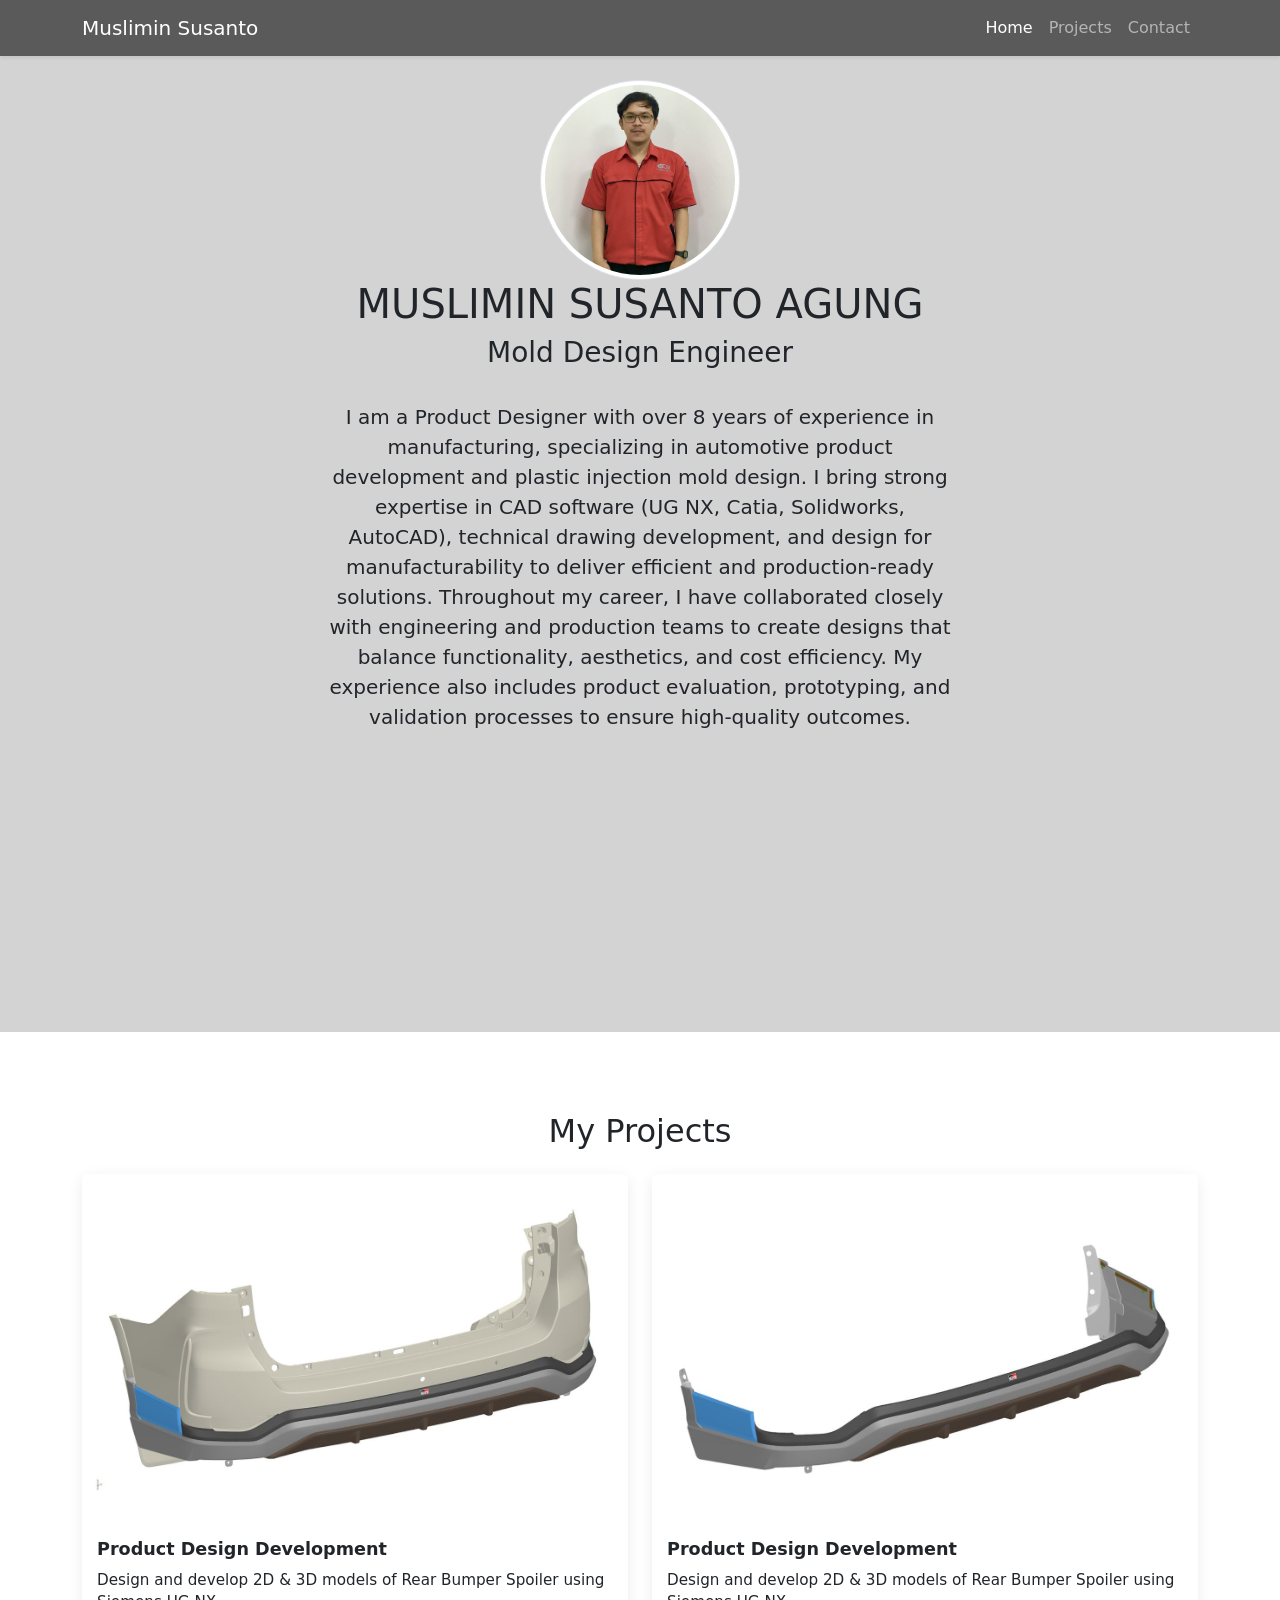
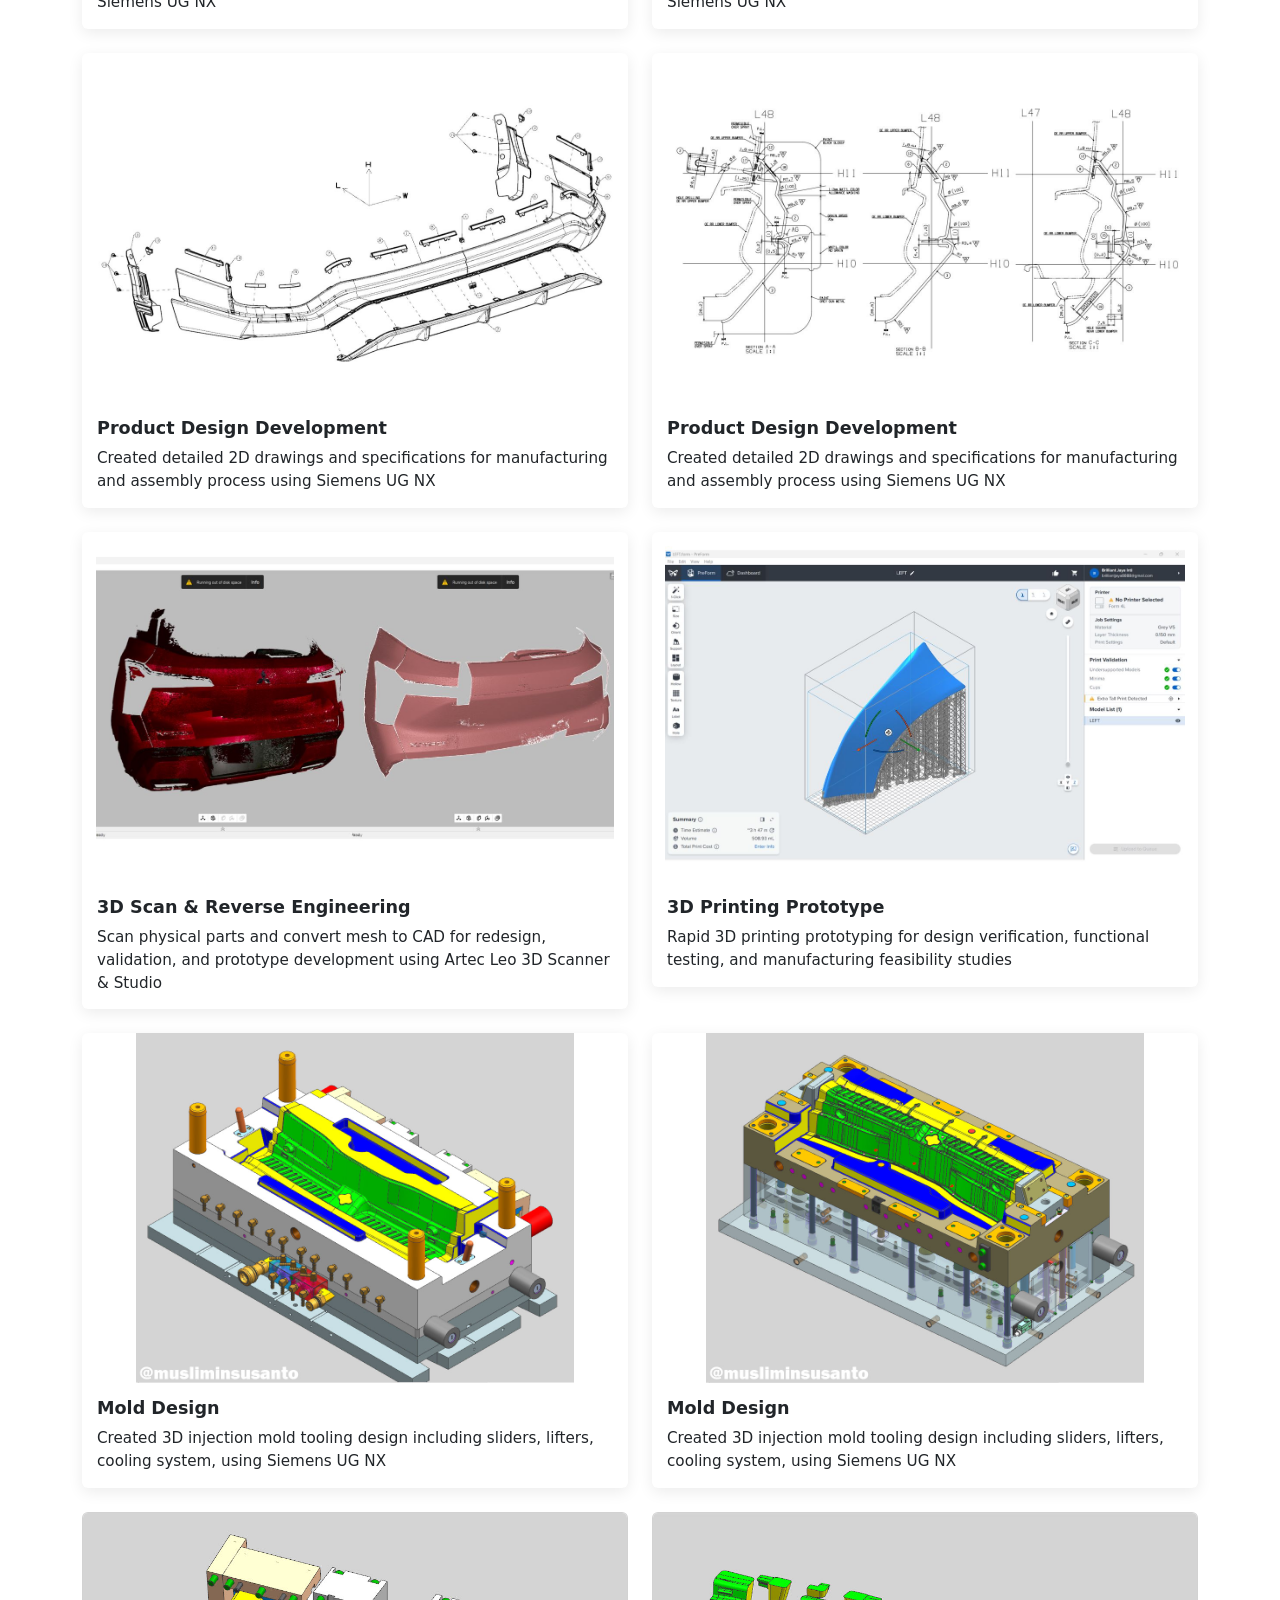
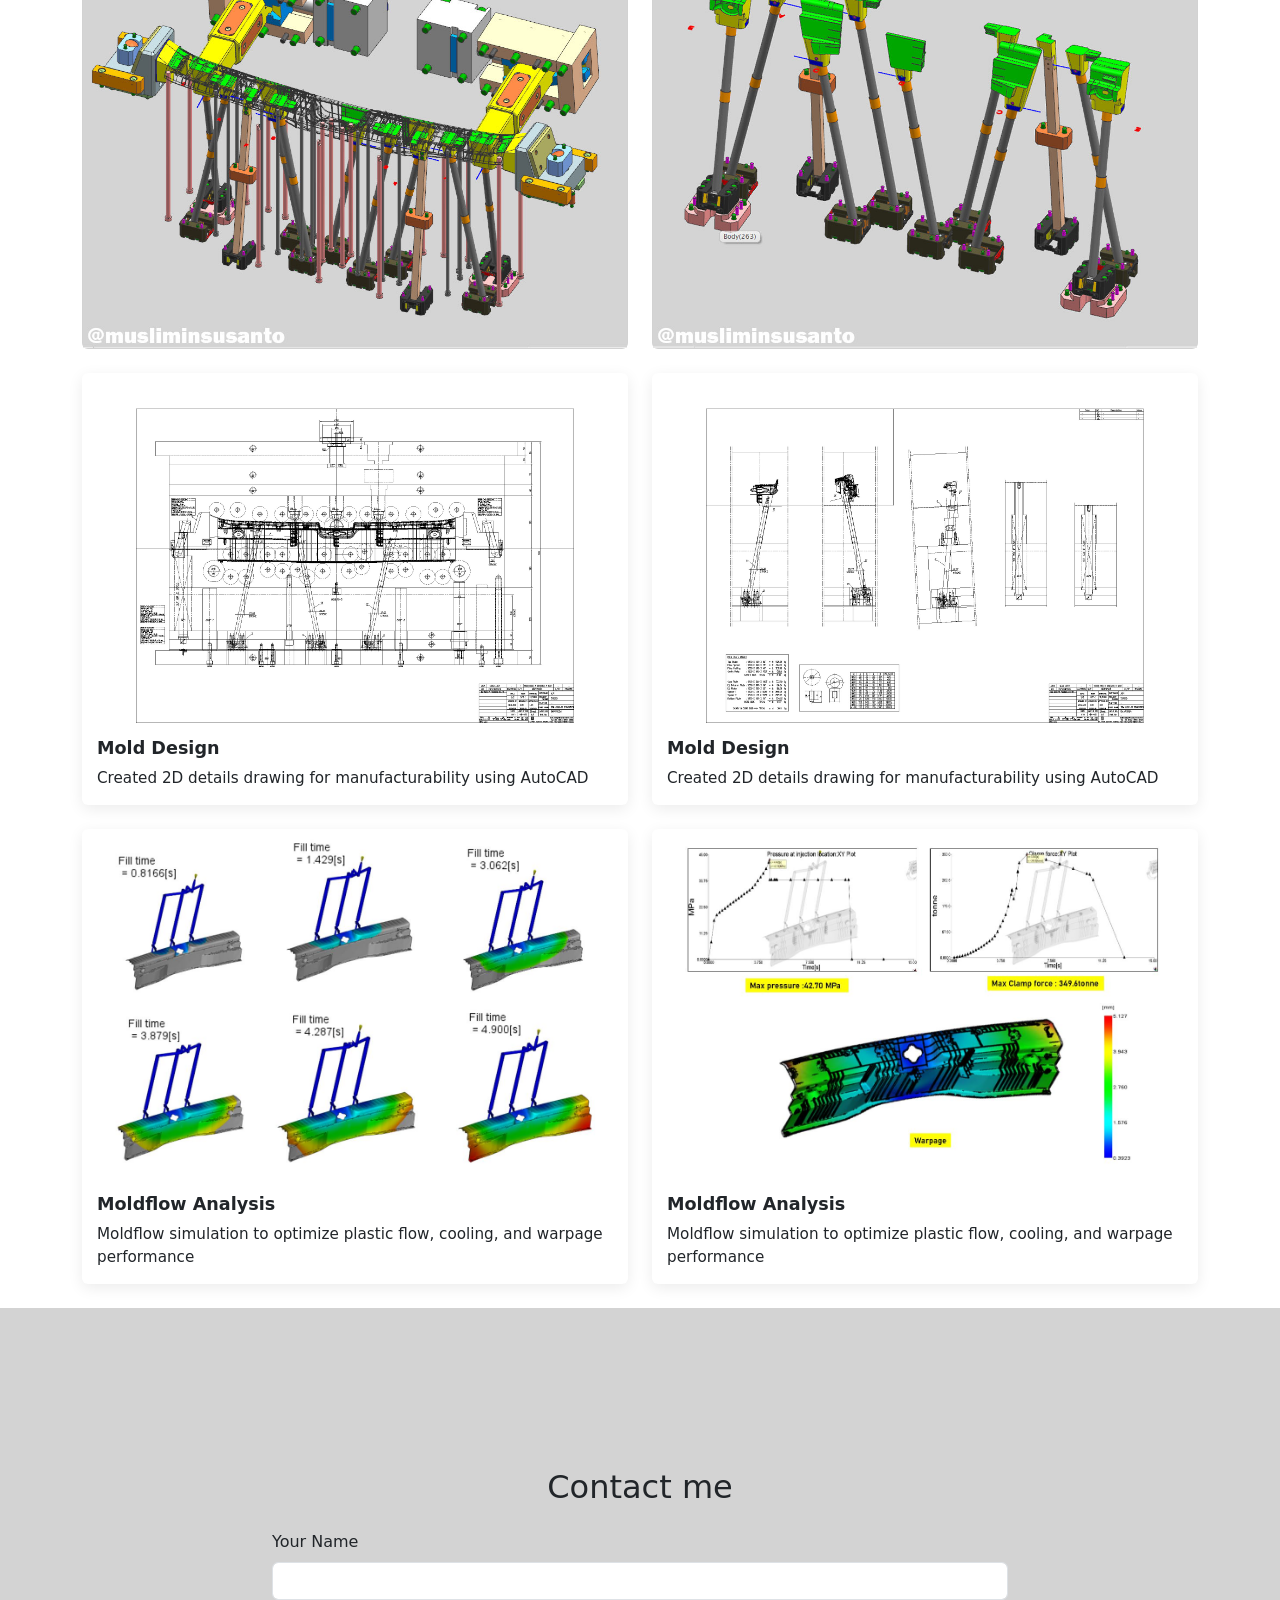
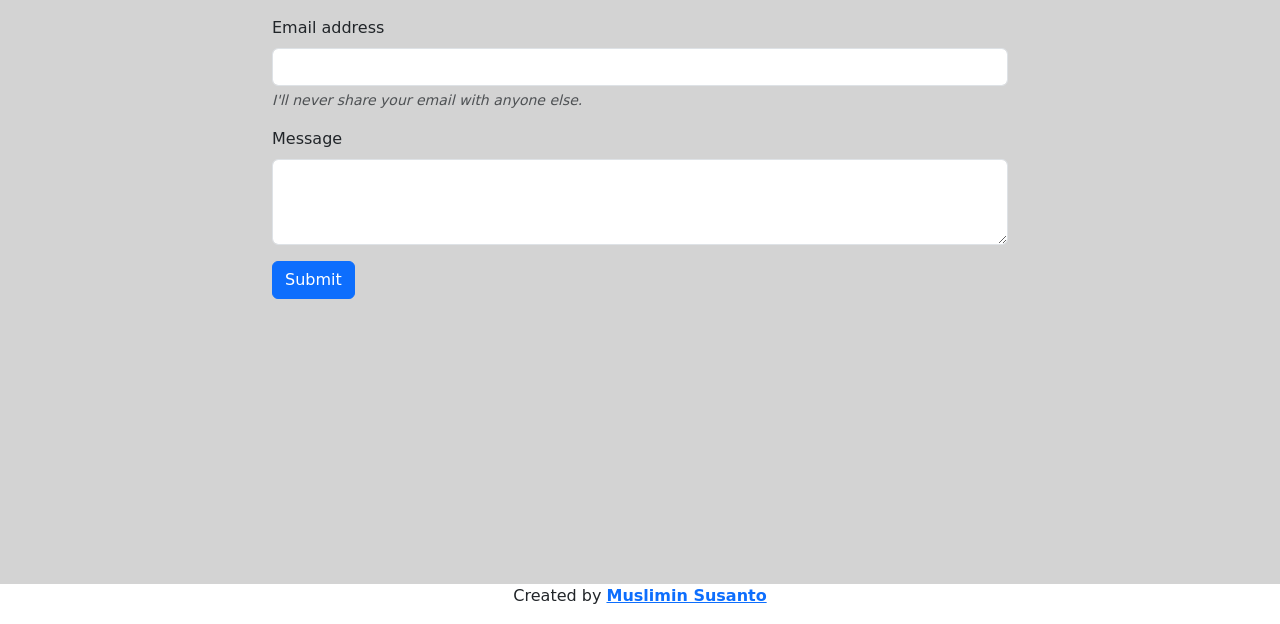
==== commit 6699175d: "Update index.html update about" ====
--- a/index.html
+++ b/index.html
@@ -67,7 +67,8 @@
       <div class="row justify-content-center fs-5 text-center">
         <div class="col-md-6">
           <p>
-            With over 7 years of experience, I am a skilled Mold Designer and Product Designer, specializing in automotive and electronic products. I have mastered various mold constructions, including 2-plate, 3-plate, hot runner systems, and undercuts like lifters, sliders, and cam slides. Proficient in CAD modeling and design optimization, I collaborate with engineering and production teams to create high-quality, cost-effective, and functional designs. I am highly skilled in using software tools such as UG NX, CATIA, SolidWorks, and AutoCAD. Committed to meeting client needs and ensuring product durability and performance.
+           I am a Product Designer with over 8 years of experience in manufacturing, specializing in automotive product development and plastic injection mold design. I bring strong expertise in CAD software (UG NX, Catia, Solidworks, AutoCAD), technical drawing development, and design for manufacturability to deliver efficient and production-ready solutions.
+Throughout my career, I have collaborated closely with engineering and production teams to create designs that balance functionality, aesthetics, and cost efficiency. My experience also includes product evaluation, prototyping, and validation processes to ensure high-quality outcomes.
           </p>
         </div>
       
--- a/style.css
+++ b/style.css
@@ -13,20 +13,33 @@
   padding-top: 5rem;
 }
 
-.container .img {
-  overflow: hidden;
+/* Project image container */
+.project-card .img {
+ .project-card {
+  background: #f0f0f0;
+  border-radius: 15px;
+}
+.project-card img {
+  border-radius: 8px;
 }
 
-.container img {
-  display: block;
-  width: 100%;
-  height: 100%;
-  transition: all 0.5s ease-out;
+  text-align: center;
 }
 
-.container img:hover {
+/* Image scaling fix (NO CROP) */
+.project-card img {
+  width: 100%;
+  height: auto;
+  max-height: 350px; /* fixed height for neat grid */
+  object-fit: contain; /* 🔥 IMPORTANT: no cropping */
+  transition: 0.3s ease;
+}
+
+/* Hover zoom effect */
+.project-card img:hover {
   transform: scale(1.1);
 }
+
 
 .modal {
   background-color: rgba(0, 0, 0, 0.698);
@@ -63,3 +76,24 @@
   font-size: 20px;
   color: #fff;
 }
+
+.project-card {
+  border: none;
+  box-shadow: 0 4px 15px rgba(0,0,0,0.08);
+  transition: 0.3s;
+}
+
+.project-card:hover {
+  transform: translateY(-5px);
+}
+
+.card-body {
+  padding: 15px;
+  font-size: 0.95rem;
+}
+
+.card-title {
+  font-weight: bold;
+  font-size: 1.1rem;
+}
+
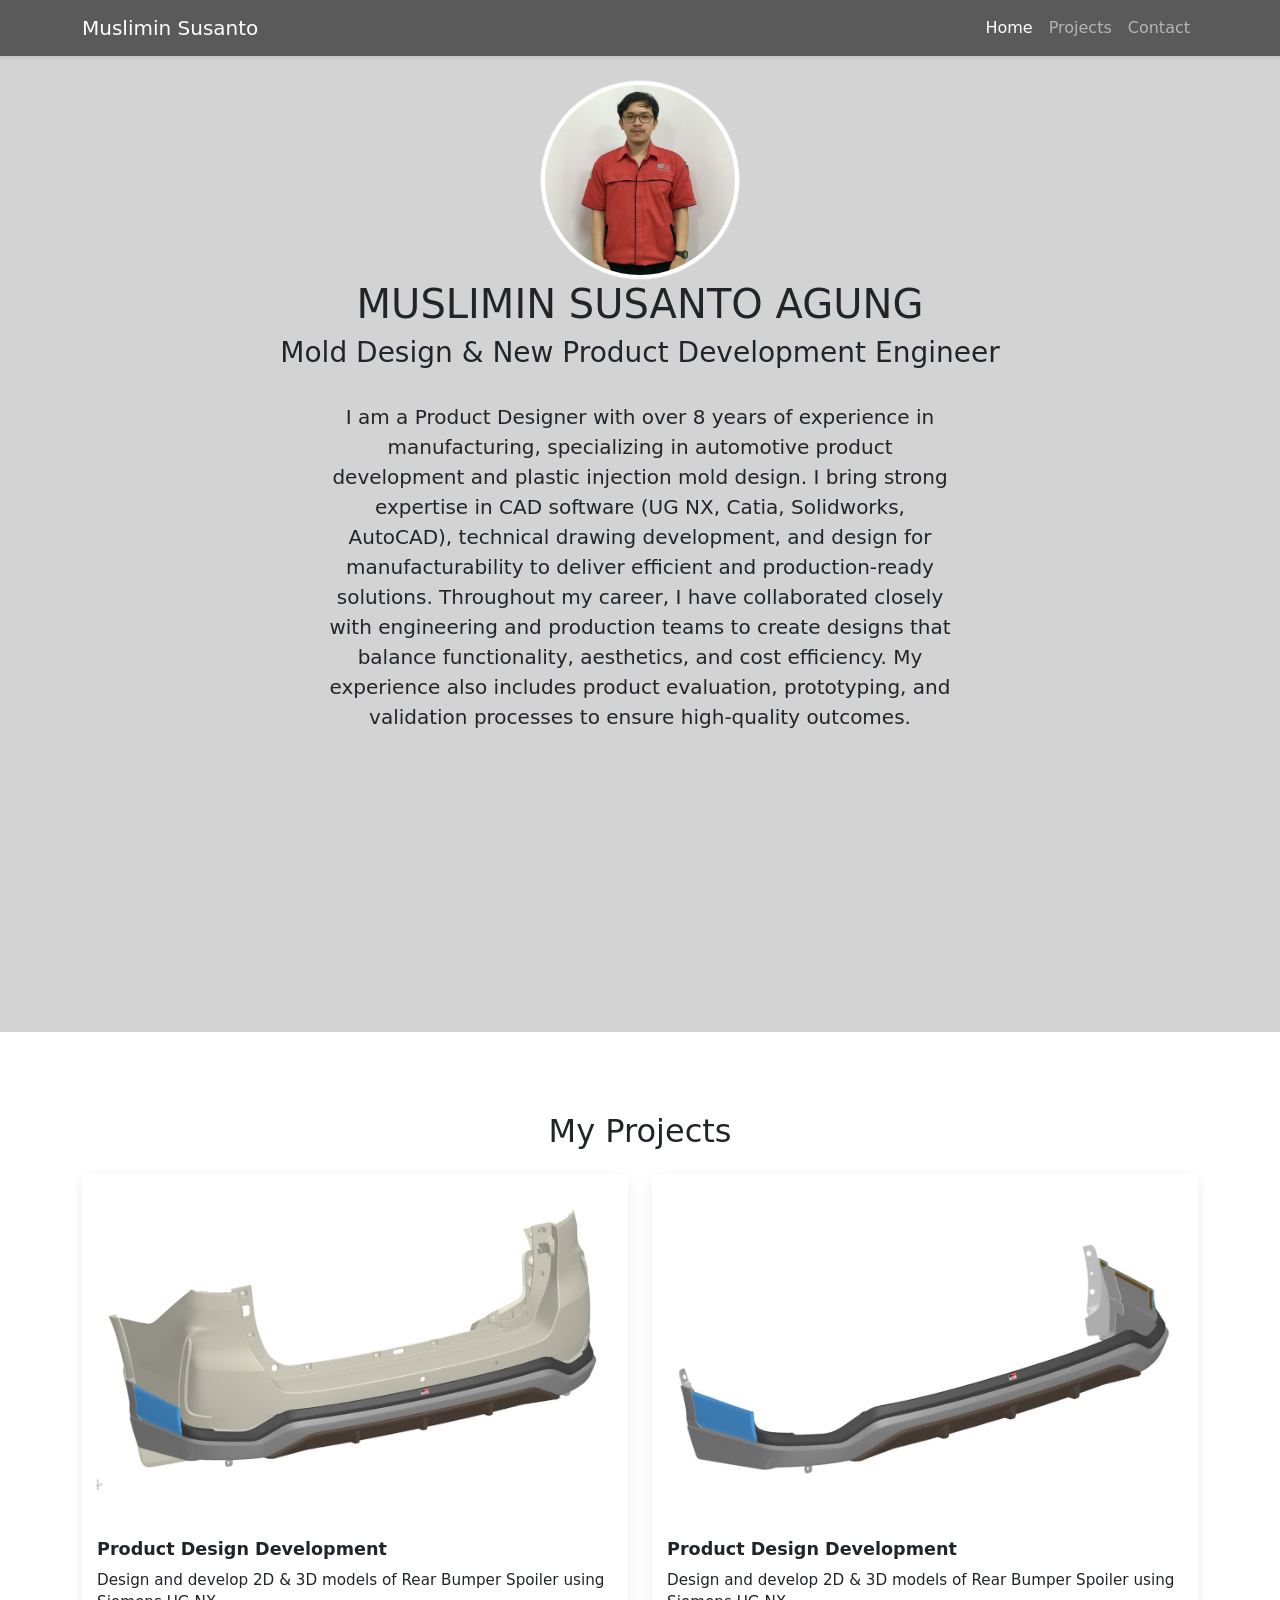
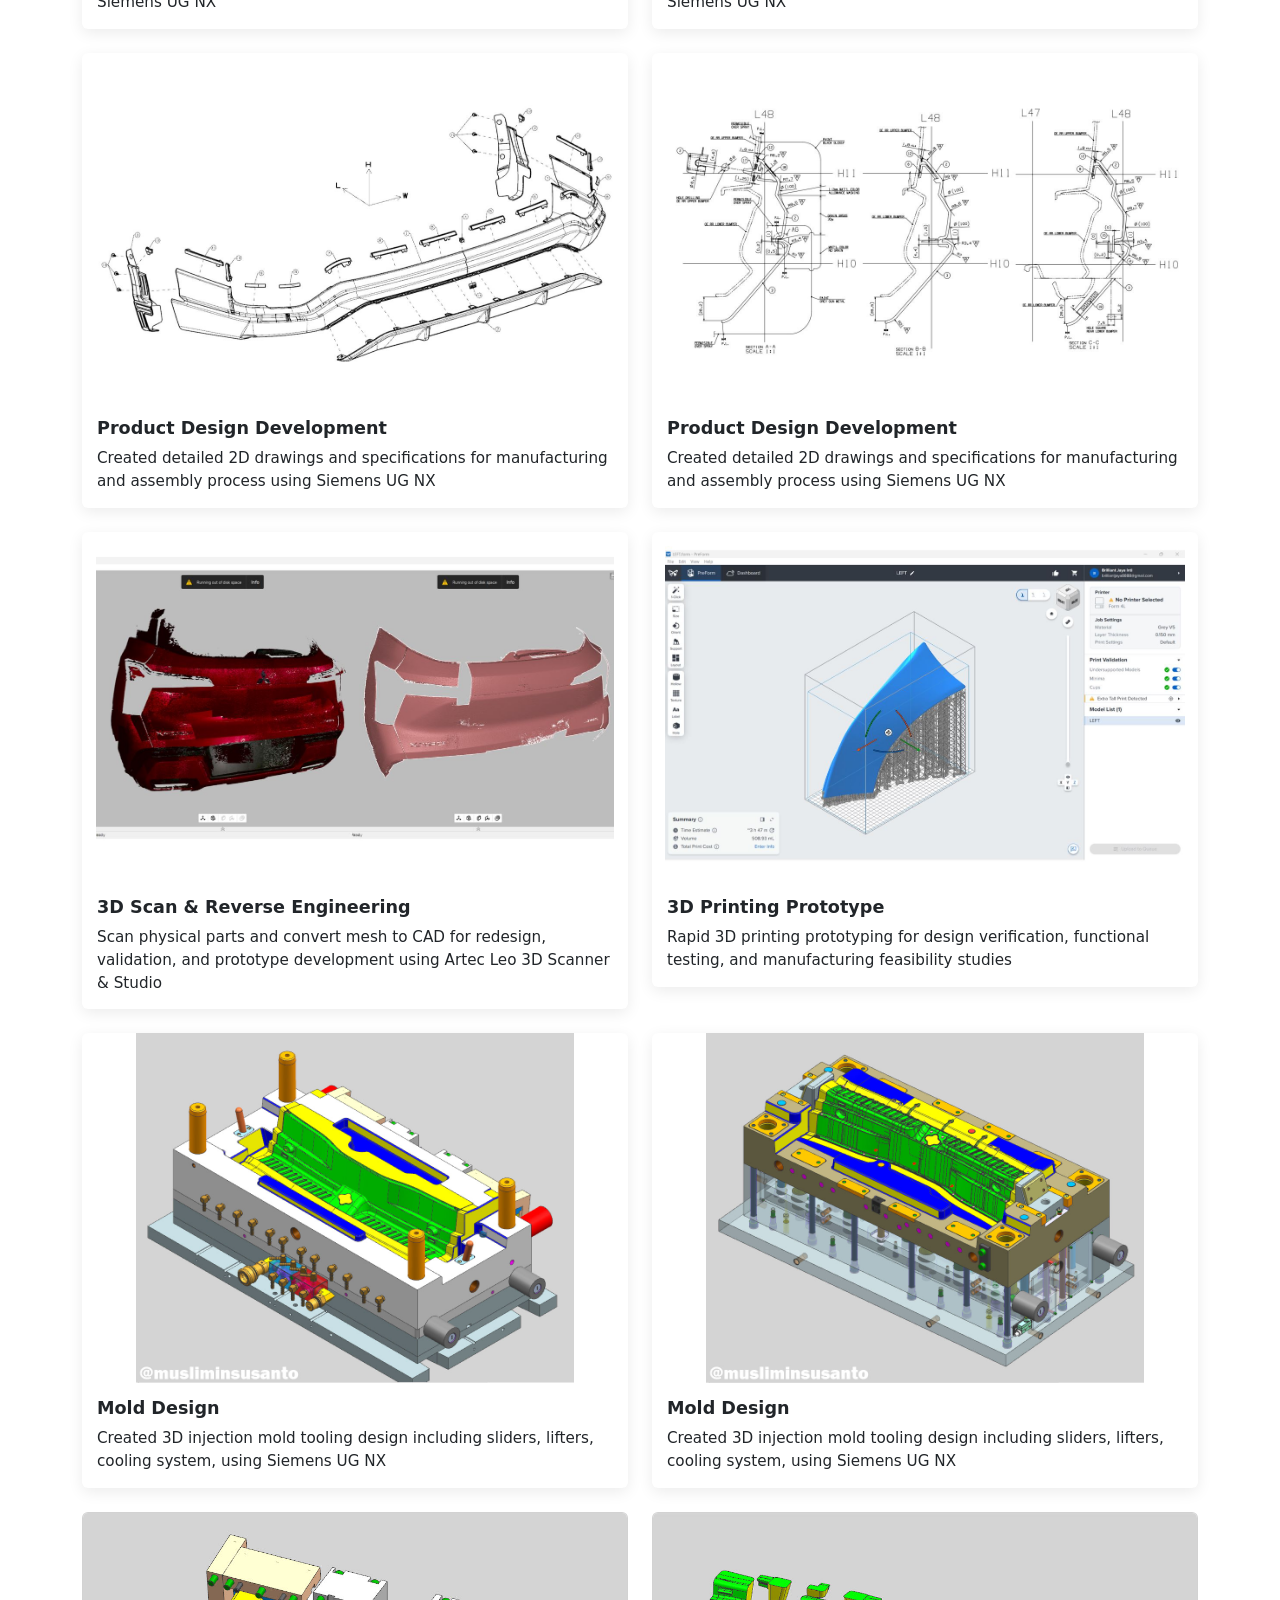
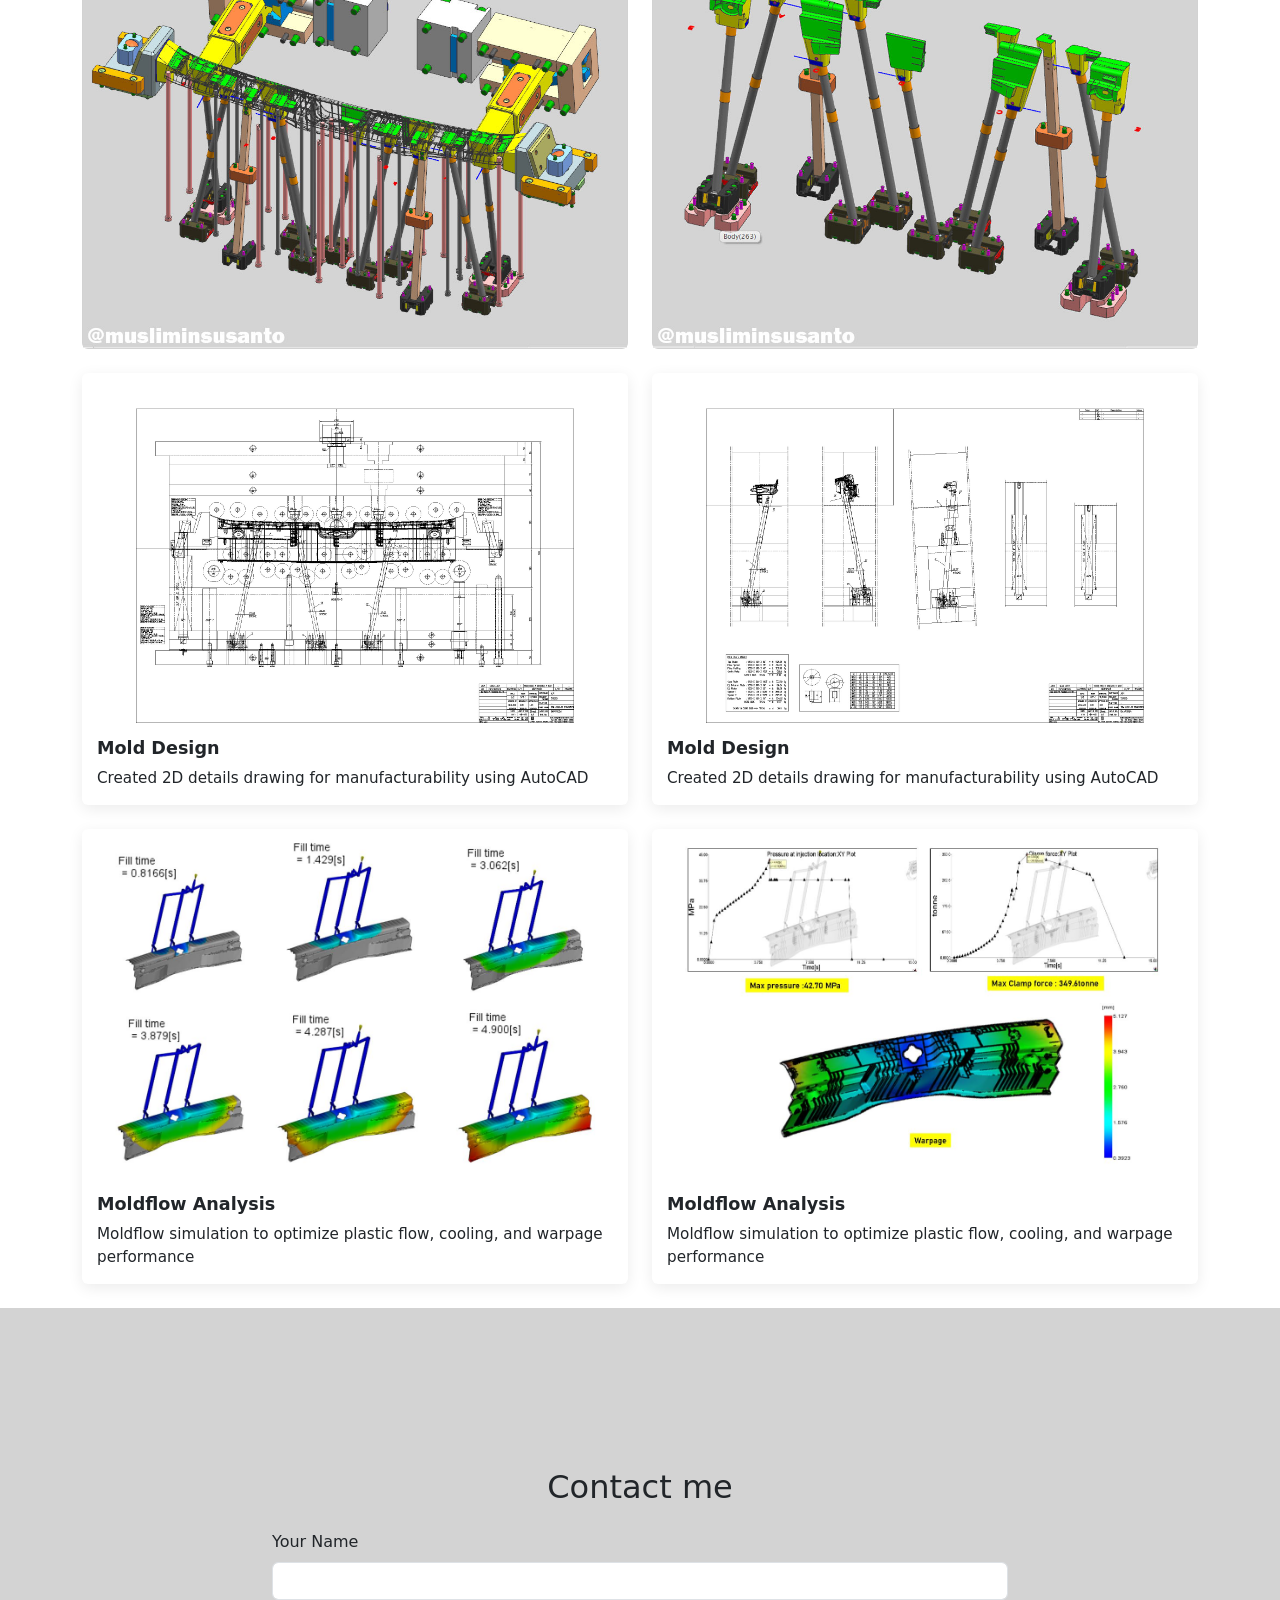
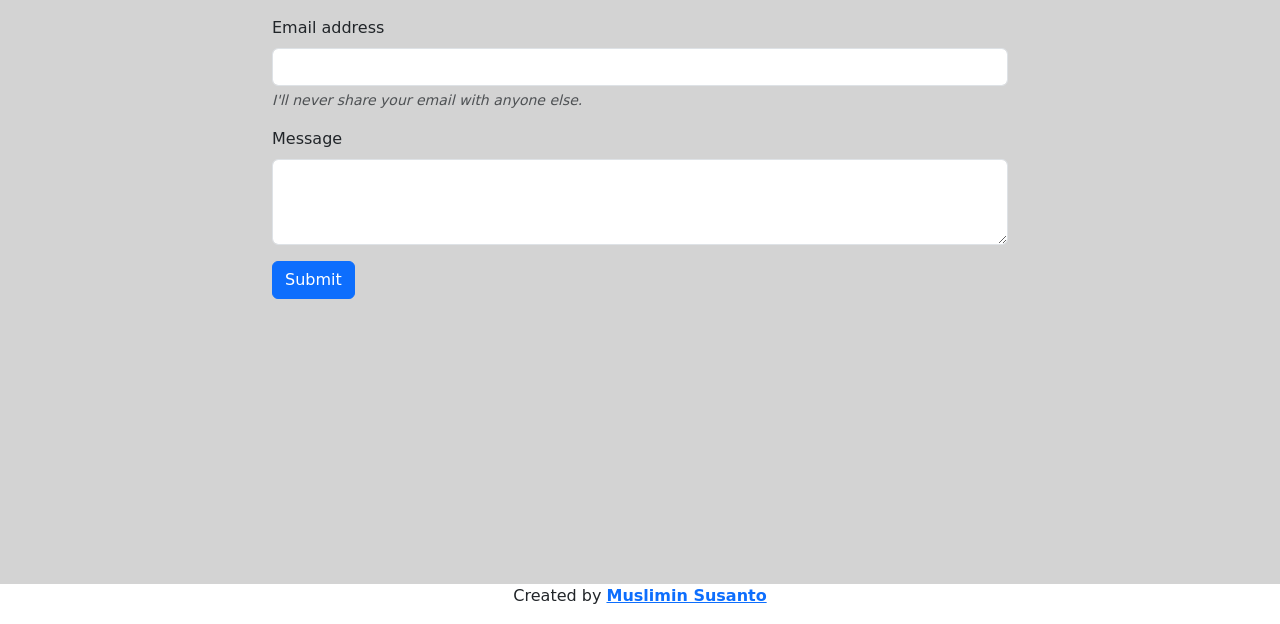
==== commit 51430136: "Update index.html" ====
--- a/index.html
+++ b/index.html
@@ -56,7 +56,7 @@
         <div class="row text-center mb-4">
           <div class="col">
             <h3>
-              Mold Design Engineer
+              Mold Design & New Product Development Engineer
             </h3>
           </div>
         </div>
